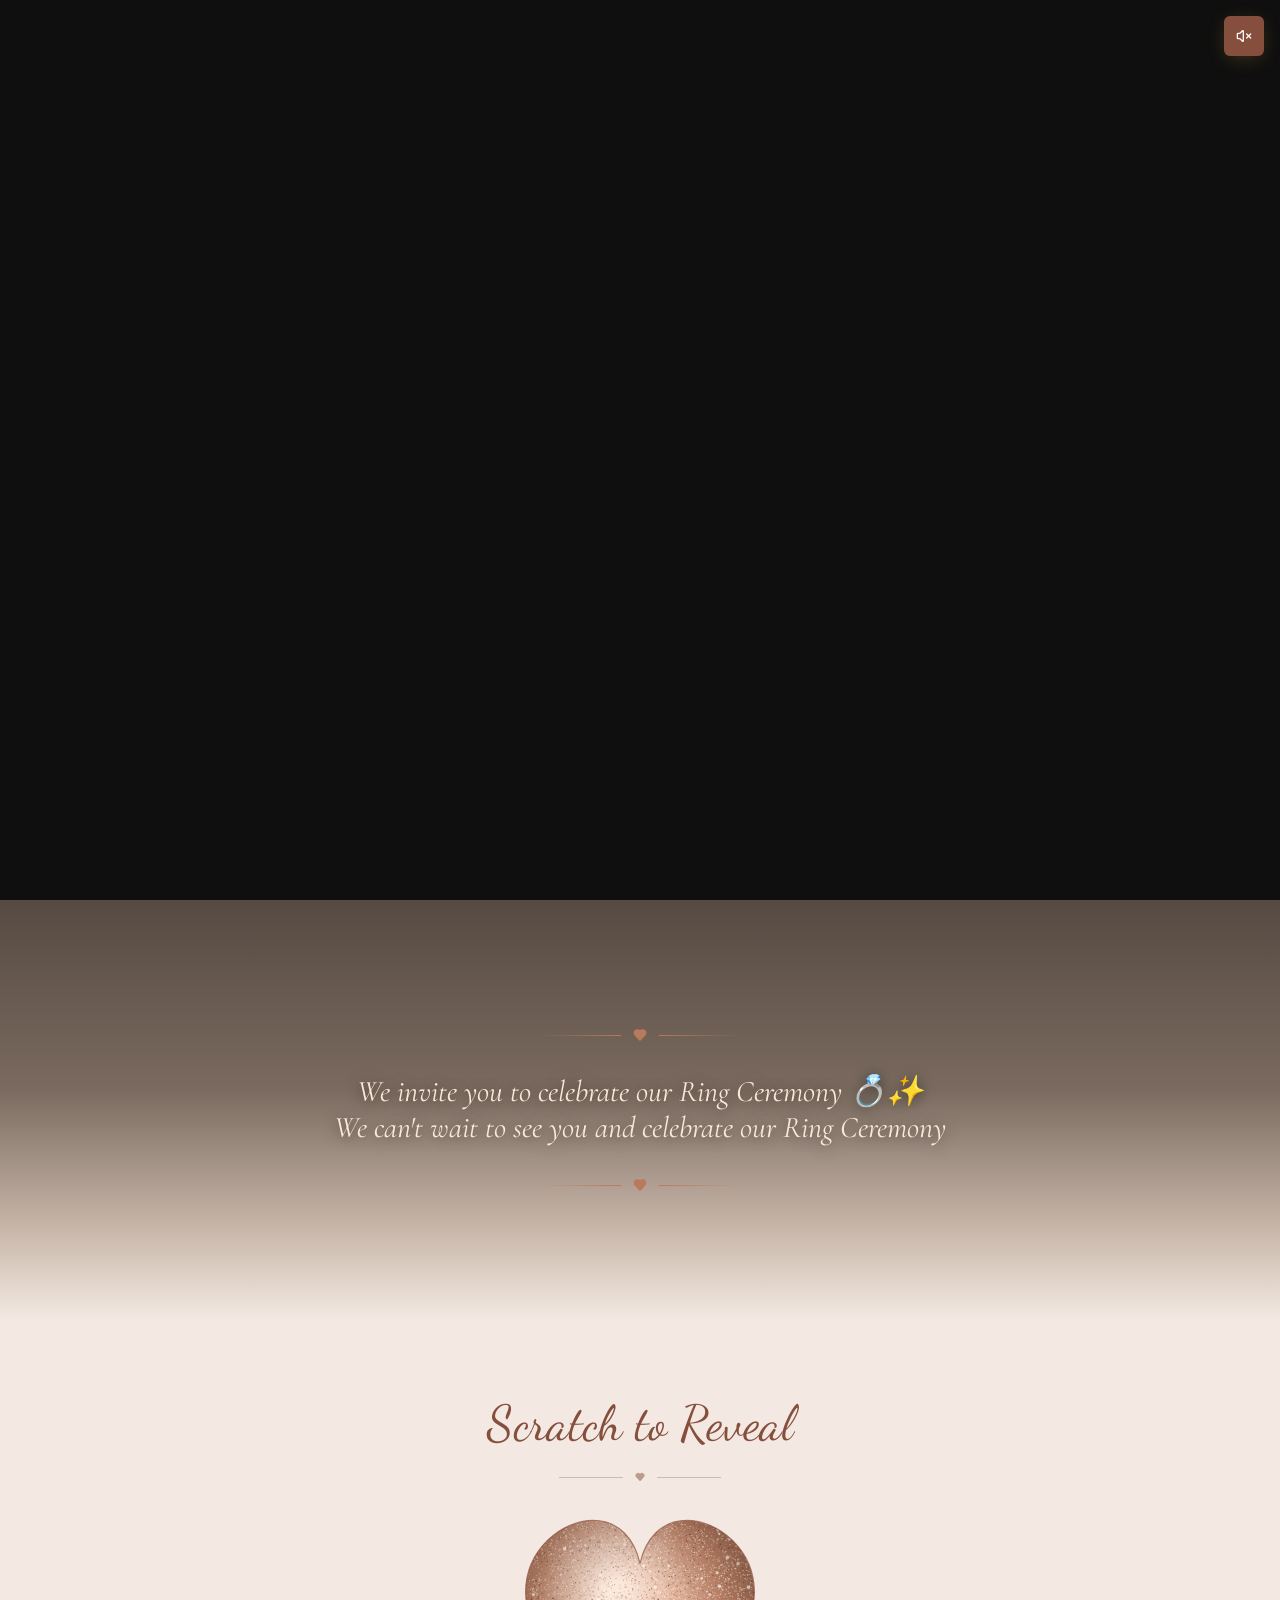
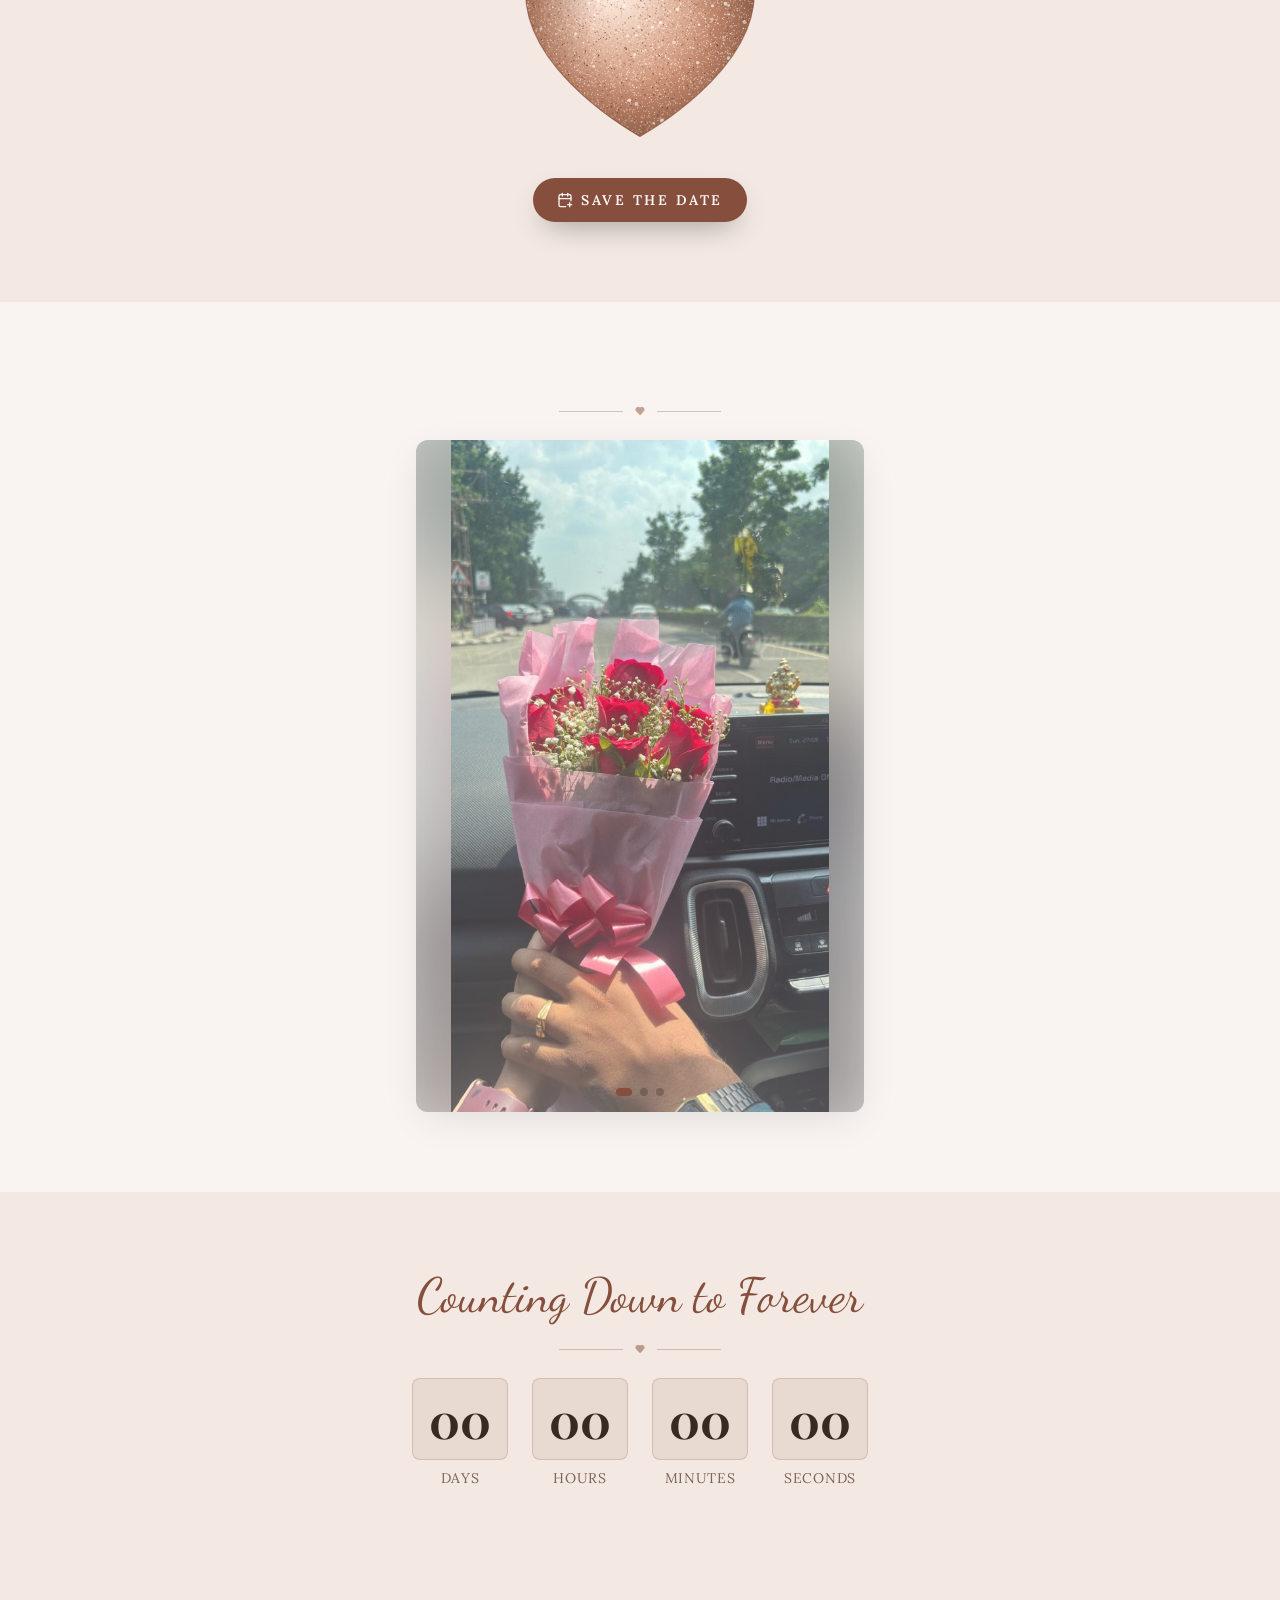
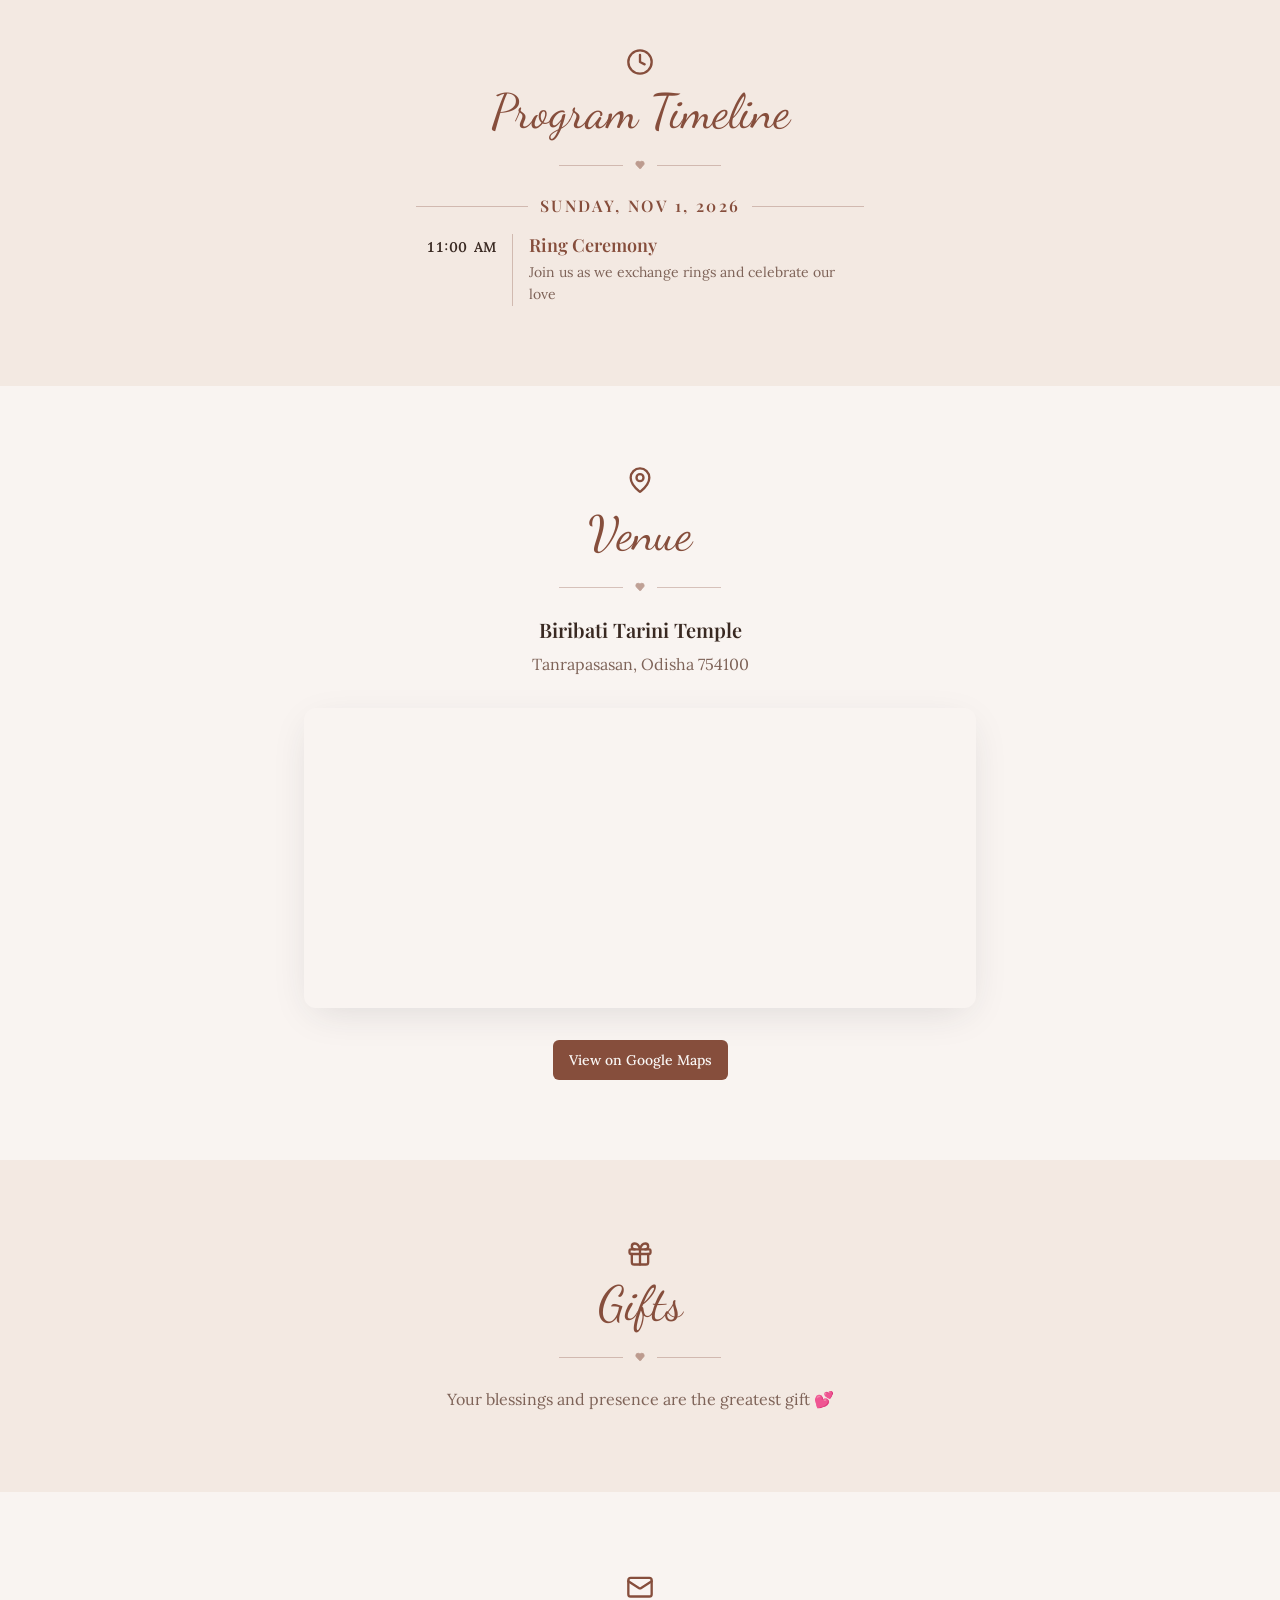
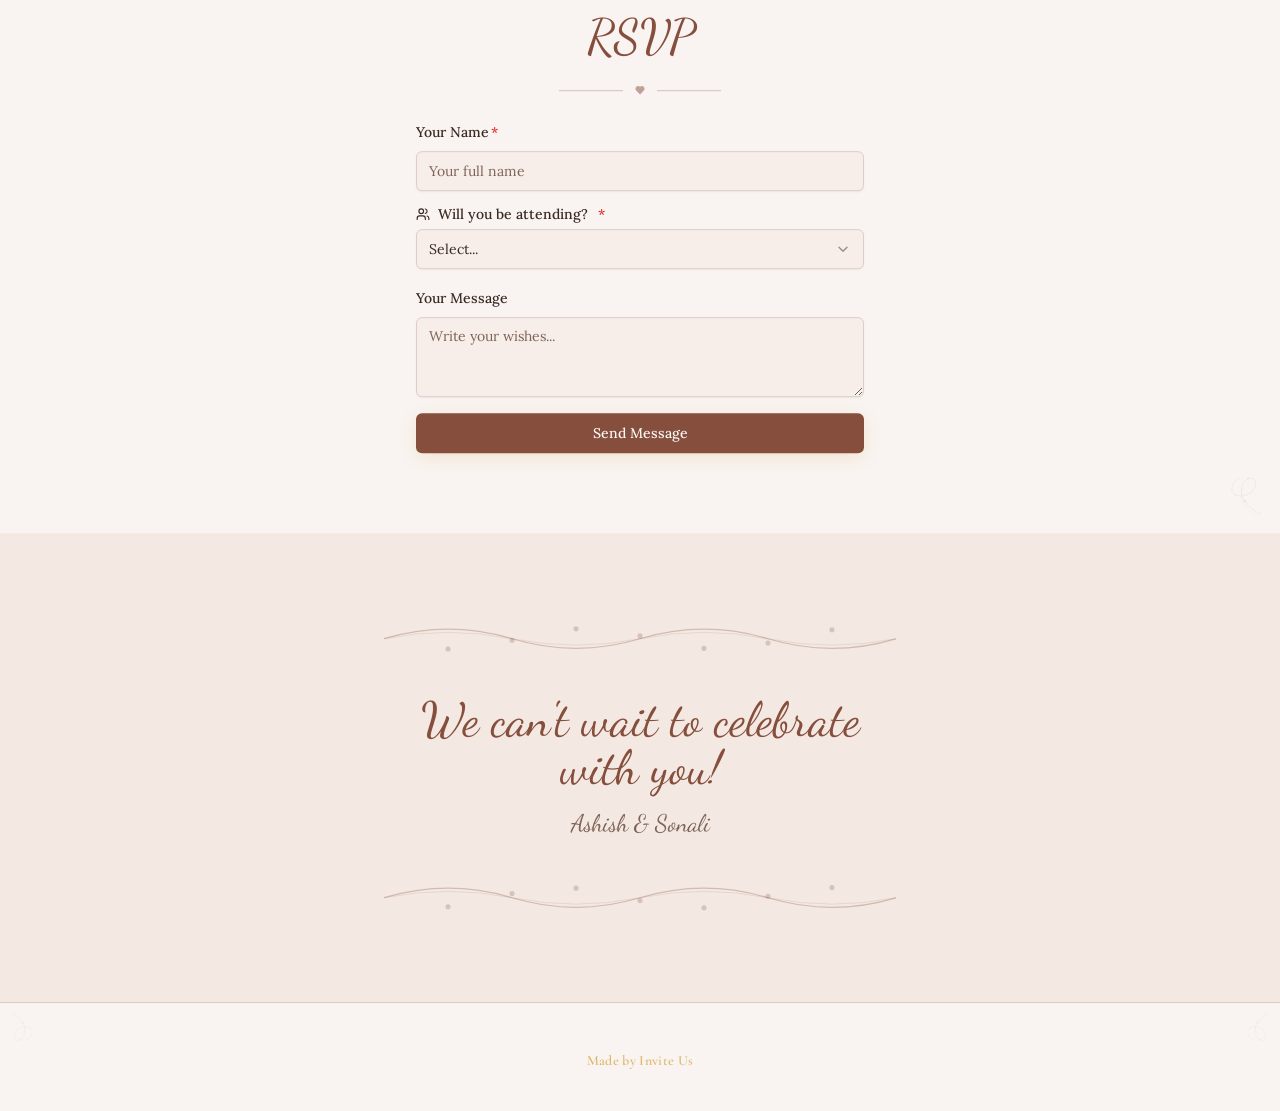
==== index.html @ 4c1b570f "Initial commit for client-1: Sonali & Ashish Engagement Invitation" ====
<!doctype html>
<html lang="en">
  <head>
    <meta charset="UTF-8" />
    <meta name="viewport" content="width=device-width, initial-scale=1.0" />
    <link rel="icon" href="/favicon.png?v=20261010" type="image/png" sizes="96x96" />
    <link rel="apple-touch-icon" href="/favicon.png?v=20261010" />
    <link rel="preconnect" href="https://fonts.googleapis.com" />
    <link rel="preconnect" href="https://fonts.gstatic.com" crossorigin />
    <link rel="stylesheet" href="https://fonts.googleapis.com/css2?family=Allura&family=Cinzel:wght@400;500;600;700;800;900&family=Cormorant+Garamond:ital,wght@0,300;0,400;0,500;0,600;0,700;1,300;1,400;1,500;1,600;1,700&family=Dancing+Script:wght@400;500;600;700&family=Great+Vibes&family=Italianno&family=Lora:ital,wght@0,400;0,500;0,600;0,700;1,400;1,500;1,600;1,700&family=Marcellus&family=Noto+Nastaliq+Urdu:wght@400;500;600;700&family=Passions+Conflict&family=Playfair+Display:ital,wght@0,400;0,500;0,600;0,700;0,800;0,900;1,400;1,500;1,600;1,700;1,800;1,900&display=swap" />
    
    
    <meta name="author" content="Invite Us" />
    <meta
      name="keywords"
      content="digital invitation webpage, online invitation maker, wedding invitation webpage, engagement invitation, birthday invitation, anniversary invitation, baby shower invitation, housewarming invitation, party invitation online"
    />
    

    
    
    
    
    
    

    
    
    
    
    <meta name="facebook-domain-verification" content="4mfc6mdjj4a26kv9rkv7dq5cczp287" />

    <!-- Google tag (gtag.js) -->
    <script async src="https://www.googletagmanager.com/gtag/js?id=G-DS40CEPL26"></script>
    <script>
      window.dataLayer = window.dataLayer || [];
      function gtag(){dataLayer.push(arguments);}
      gtag('js', new Date());

      gtag('config', 'G-DS40CEPL26');
    </script>

    <script type="application/ld+json">
      {
        "@context": "https://schema.org",
        "@type": "WebApplication",
        "name": "Invite Us",
        "url": "https://zareqia.com",
        "description": "Create stunning digital invitation webpages for weddings, engagements, birthdays, anniversaries, baby showers, housewarmings, parties and more — with premium animated templates, background music, Google Maps integration, and more.",
        "applicationCategory": "LifestyleApplication",
        "operatingSystem": "Web",
        "offers": {
          "@type": "Offer",
          "price": "1499",
          "priceCurrency": "INR"
        },
        "creator": {
          "@type": "Organization",
          "name": "Invite Us",
          "url": "https://zareqia.com"
        }
      }
    </script>

    <!-- Meta Pixel Code -->
    <script>
      !function(f,b,e,v,n,t,s)
      {if(f.fbq)return;n=f.fbq=function(){n.callMethod?
      n.callMethod.apply(n,arguments):n.queue.push(arguments)};
      if(!f._fbq)f._fbq=n;n.push=n;n.loaded=!0;n.version='2.0';
      n.queue=[];t=b.createElement(e);t.async=!0;
      t.src=v;s=b.getElementsByTagName(e)[0];
      s.parentNode.insertBefore(t,s)}(window, document,'script',
      'https://connect.facebook.net/en_US/fbevents.js');
      fbq('init', '2030285771233067');
      fbq('track', 'PageView');
    </script>
    <!-- End Meta Pixel Code -->

    <!-- Google Tag Manager -->
    <script>
      (function(w,d,s,l,i){w[l]=w[l]||[];w[l].push({'gtm.start':
          new Date().getTime(),event:'gtm.js'});var f=d.getElementsByTagName(s)[0],
          j=d.createElement(s),dl=l!='dataLayer'?'&l='+l:'';j.async=true;j.src=
          'https://www.googletagmanager.com/gtm.js?id='+i+dl;f.parentNode.insertBefore(j,f);
          })(window,document,'script','dataLayer','GTM-KZ29CCJ5');
    </script>
    <!-- End Google Tag Manager -->

    <style>
      html, body, #root {
        background-color: #0f0f0f !important;
        margin: 0;
        padding: 0;
        min-height: 100vh;
      }
      body {
        background-color: #0f0f0f !important;
      }
    
  /* Complete removal of invitation loader */
  .invitation-loader,
  [aria-label="Preparing your invitation"],
  [role="status"][data-invitation-page],
  [data-invitation-page] .invitation-loader {
    display: none !important;
    opacity: 0 !important;
    visibility: hidden !important;
    pointer-events: none !important;
  }


  /* Bottom-left language switcher button */
  button.fixed.bottom-4.left-4,
  [class*="bottom-4 left-4"],
  .fixed.bottom-4.left-4 {
    display: none !important;
    opacity: 0 !important;
    visibility: hidden !important;
    pointer-events: none !important;
  }

</style>
    <script type="module" crossorigin src="/assets/index-CUUdvKla.js"></script>
    <link rel="modulepreload" crossorigin href="/assets/react-vendor-D1dWYPHv.js">
    <link rel="modulepreload" crossorigin href="/assets/data-vendor-DbXWP7ql.js">
    <link rel="stylesheet" crossorigin href="/assets/index-DnLzk0PB.css">
  
    <title>Sonali &amp; Ashish - Engagement Invitation | Made by Invite Us</title>
    <meta name="description" content="You&#39;re invited to celebrate with us!" />
    <link rel="canonical" href="https://zareqia.com/invite/demo" />

    <meta property="og:type" content="website" />
    <meta property="og:site_name" content="Invite Us" />
    <meta property="og:locale" content="en_US" />
    <meta property="og:title" content="Wedding Invitation | Invite Us" />
    <meta property="og:description" content="You&#39;re invited to celebrate with us!" />
    <meta property="og:url" content="https://zareqia.com/invite/demo" />
    

    <meta name="twitter:card" content="summary" />
    <meta name="twitter:title" content="Wedding Invitation | Invite Us" />
    <meta name="twitter:description" content="You&#39;re invited to celebrate with us!" />
    <meta name="twitter:url" content="https://zareqia.com/invite/demo" />
  <script>
// Royal Imperial package: land straight on the template demo when opened at "/"
if (location.pathname === "/" || location.pathname === "/index.html") {
  location.replace("/invite/demo/?template=rose-gold-blush-royal&type=engagement");
}
</script>
<!-- UI overrides for the Royal Imperial demo preview (port 3001).
     Hides demo chrome: watermark overlay (dove + "Invite Us" text), the
     bottom-right buy CTA pill, and the feedback popup. -->
<style id="royal-imperial-overrides">
  /* Tiled dove watermark with faint "Invite Us" text */
  [data-demo-watermark],
  .demo-watermark-overlay {
    display: none !important;
  }

  /* Bottom-right "create yours" CTA pill (demo-only, links to /checkout) */
  [class^="fixed bottom-4 right-4 z-50"],
  [class*=" fixed bottom-4 right-4 z-50"] {
    display: none !important;
  }

  /* "How was your experience?" feedback popup */
  [aria-label="Share your feedback"] {
    display: none !important;
  }
</style>
</head>

  <body>
    <!-- Google Tag Manager (noscript) -->
    <noscript
      ><iframe
        src="https://www.googletagmanager.com/ns.html?id=GTM-KZ29CCJ5"
        height="0"
        width="0"
        style="display:none;visibility:hidden"
      ></iframe
    ></noscript>
    <!-- End Google Tag Manager (noscript) -->
    <noscript
      ><img
        height="1"
        width="1"
        style="display:none"
        src="https://www.facebook.com/tr?id=2030285771233067&ev=PageView&noscript=1"
    /></noscript>
    <div id="root"></div>

    <!-- Static SEO content for search engine crawlers -->
    <noscript>
      <div style="max-width:960px;margin:0 auto;padding:40px 20px;font-family:system-ui,sans-serif;color:#333;">
        <header>
          <h1>Create Invitation Webpage Online for All Events | Invite Us</h1>
          <p>
            Create a stunning digital invitation webpage in minutes for weddings, engagements, receptions, birthdays, opening ceremonies, anniversaries, housewarmings, parties, baby showers and custom events. Choose from 13 premium animated templates
            and share your personalized invitation link with guests via WhatsApp, email, or any messaging platform.
          </p>
        </header>

        <section>
          <h2>Why Choose a Digital Invitation?</h2>
          <p>
            Traditional paper invitations are expensive, time-consuming, and wasteful. With Invite Us, you can create a
            beautiful, interactive invitation webpage that your guests will love. Our digital invitations are
            eco-friendly, instantly shareable, and packed with premium features that paper simply cannot offer.
          </p>
          <p>
            Whether you're planning an intimate ceremony or a grand celebration, Invite Us provides everything you need to
            invite your guests in style. From elegant animations to real-time guest messaging, our platform transforms
            the way you share your special day.
          </p>
        </section>

        <section>
          <h2>Premium Features Included</h2>
          <ul>
            <li>
              <strong>Scratch to Reveal Date</strong> — Interactive scratch card reveals the event date with a
              delightful surprise animation
            </li>
            <li>
              <strong>Live Countdown Timer</strong> — Animated countdown to your special day that builds excitement
            </li>
            <li>
              <strong>Guest Messaging &amp; Inbox</strong> — Receive heartfelt messages, attendance confirmations, and
              guest counts directly
            </li>
            <li>
              <strong>Background Music</strong> — Romantic instrumental tracks with an elegant mute toggle for the
              perfect ambiance
            </li>
            <li>
              <strong>Venue with Google Maps</strong> — Embedded Google Maps integration for seamless directions to your
              venue
            </li>
            <li>
              <strong>Premium 3D Door Animations</strong> — Stunning 3D door reveal effects, curtain animations,
              sparkles, and more
            </li>
            <li><strong>Custom Image Upload</strong> — Upload your own slideshow photos and hero background images</li>
            <li>
              <strong>Full Customization</strong> — Toggle sections on or off, add dress codes, pre-events,
              transportation details, and more
            </li>
            <li>
              <strong>Multi-Language Translation</strong> — Offer your invitation in multiple languages for diverse
              guest lists
            </li>
            <li><strong>Photo Slideshow</strong> — Showcase your love story with a beautiful photo gallery</li>
          </ul>
        </section>

        <section>
          <h2>13 Premium Invitation Templates for Every Event</h2>
          <p>
            Choose from uniquely crafted, professionally designed invitation templates that suit any occasion. Each template
            features stunning animations, elegant typography, and a cohesive color palette that sets the perfect tone
            for your celebration.
          </p>
          <ul>
            <li>
              <strong>Emerald Noir</strong> — Deep green and gold with ornate corner accents and luxury door opening
            </li>
            <li>
              <strong>Crimson Royale</strong> — Dark charcoal base with gold and deep red accents, luxury card reveal
            </li>
            <li><strong>Royal Elegance</strong> — Classic gold and cream design with regal accents</li>
            <li><strong>Garden Romance</strong> — Soft florals and natural tones for outdoor celebrations</li>
            <li><strong>Modern Minimal</strong> — Clean lines and contemporary sophistication</li>
            <li><strong>Mughal Emerald</strong> — Rich emerald and gold inspired by Mughal architecture</li>
            <li><strong>Rose Gold Blush</strong> — Warm rose gold tones with delicate blush accents</li>
            <li><strong>Midnight Royal</strong> — Deep navy and gold for an evening celebration</li>
          </ul>
          <p><a href="/templates">Browse All Templates</a></p>
        </section>

        <section>
          <h2>How It Works — Create Your Invitation in 4 Simple Steps</h2>
          <ol>
            <li>
              <strong>Choose Your Template</strong> — Browse our collection of 6 premium, uniquely crafted designs and
              select the one that matches your event theme.
            </li>
            <li>
              <strong>Make Payment</strong> — Complete a secure one-time payment. No subscriptions, no hidden fees. One
              payment gives you full access.
            </li>
            <li>
              <strong>Fill a Simple Form</strong> — Enter your event details through an easy form — names, venue,
              date, time, and any optional sections you'd like to include.
            </li>
            <li>
              <strong>Share Your Link</strong> — Get a unique invitation link and share it with guests via WhatsApp,
              email, social media, or any messaging platform.
            </li>
          </ol>
        </section>

        <section>
          <h2>Digital vs Paper Invitations</h2>
          <p>
            Paper invitations typically cost thousands of rupees for printing, envelopes, and postage, plus take 2-4
            weeks for delivery. Digital invitations from Invite Us are instant, interactive, and a fraction of the cost.
            Features like background music, guest messaging, Google Maps integration, and live countdown timers are
            simply impossible with traditional paper cards.
          </p>
          <p>
            Digital invitations are also eco-friendly — no paper waste, no printing chemicals, and no transportation
            emissions. Make a sustainable choice for your special day.
          </p>
        </section>

        <section>
          <h2>Frequently Asked Questions</h2>
          <h3>How does the digital invitation work?</h3>
          <p>
            After purchase, you fill in your event details through a simple form. We generate a unique link for your
            personalized invitation webpage that you can share with guests via WhatsApp, email, or any messaging
            platform.
          </p>
          <h3>Can I edit my invitation after creating it?</h3>
          <p>
            Yes! You can edit your invitation details anytime for unlimited times until the event date & time from
            your dashboard. Changes are reflected instantly on the live invitation page.
          </p>
          <h3>How many invitations can I create?</h3>
          <p>
            Our base/main plan allows you to create 1 invitation webpages. Each invitation gets its own unique shareable
            link.
          </p>
          <h3>Is there a limit on how many guests can view my invitation?</h3>
          <p>No! Your invitation link can be viewed by unlimited guests with no additional charges.</p>
          <h3>What payment methods are accepted?</h3>
          <p>We accept UPI, credit cards, debit cards, net banking, and wallets through our secure payment gateway.</p>
        </section>

        <section>
          <h2>What Our Couples Say</h2>
          <p>
            "Absolutely stunning! Our guests loved the digital invitation. The door reveal was magical." — Priya &amp;
            Arjun
          </p>
          <p>"So easy to set up and the design quality is unmatched. Worth every penny!" — Sarah &amp; Michael</p>
          <p>"The scratch card feature was a hit among our friends. Beautiful experience." — Ananya &amp; Vikram</p>
        </section>

        <footer>
          <nav>
            <p>
              <a href="/templates">Templates</a> | <a href="/signup">Create Your Invitation</a> |
              <a href="/about">About Us</a> | <a href="/contact">Contact</a> | <a href="/terms">Terms</a> |
              <a href="/privacy-policy">Privacy Policy</a> |
              <a href="/refund-policy">Refund Policy</a>
            </p>
          </nav>
          <p>&copy; 2026 Invite Us. All rights reserved. Create your dream invitation webpage online for any event.</p>
        </footer>
      </div>
    </noscript>
  </body>
</html>
---- assets/index-DnLzk0PB.css ----
*,:before,:after{--tw-border-spacing-x: 0;--tw-border-spacing-y: 0;--tw-translate-x: 0;--tw-translate-y: 0;--tw-rotate: 0;--tw-skew-x: 0;--tw-skew-y: 0;--tw-scale-x: 1;--tw-scale-y: 1;--tw-pan-x: ;--tw-pan-y: ;--tw-pinch-zoom: ;--tw-scroll-snap-strictness: proximity;--tw-gradient-from-position: ;--tw-gradient-via-position: ;--tw-gradient-to-position: ;--tw-ordinal: ;--tw-slashed-zero: ;--tw-numeric-figure: ;--tw-numeric-spacing: ;--tw-numeric-fraction: ;--tw-ring-inset: ;--tw-ring-offset-width: 0px;--tw-ring-offset-color: #fff;--tw-ring-color: rgb(59 130 246 / .5);--tw-ring-offset-shadow: 0 0 #0000;--tw-ring-shadow: 0 0 #0000;--tw-shadow: 0 0 #0000;--tw-shadow-colored: 0 0 #0000;--tw-blur: ;--tw-brightness: ;--tw-contrast: ;--tw-grayscale: ;--tw-hue-rotate: ;--tw-invert: ;--tw-saturate: ;--tw-sepia: ;--tw-drop-shadow: ;--tw-backdrop-blur: ;--tw-backdrop-brightness: ;--tw-backdrop-contrast: ;--tw-backdrop-grayscale: ;--tw-backdrop-hue-rotate: ;--tw-backdrop-invert: ;--tw-backdrop-opacity: ;--tw-backdrop-saturate: ;--tw-backdrop-sepia: ;--tw-contain-size: ;--tw-contain-layout: ;--tw-contain-paint: ;--tw-contain-style: }::backdrop{--tw-border-spacing-x: 0;--tw-border-spacing-y: 0;--tw-translate-x: 0;--tw-translate-y: 0;--tw-rotate: 0;--tw-skew-x: 0;--tw-skew-y: 0;--tw-scale-x: 1;--tw-scale-y: 1;--tw-pan-x: ;--tw-pan-y: ;--tw-pinch-zoom: ;--tw-scroll-snap-strictness: proximity;--tw-gradient-from-position: ;--tw-gradient-via-position: ;--tw-gradient-to-position: ;--tw-ordinal: ;--tw-slashed-zero: ;--tw-numeric-figure: ;--tw-numeric-spacing: ;--tw-numeric-fraction: ;--tw-ring-inset: ;--tw-ring-offset-width: 0px;--tw-ring-offset-color: #fff;--tw-ring-color: rgb(59 130 246 / .5);--tw-ring-offset-shadow: 0 0 #0000;--tw-ring-shadow: 0 0 #0000;--tw-shadow: 0 0 #0000;--tw-shadow-colored: 0 0 #0000;--tw-blur: ;--tw-brightness: ;--tw-contrast: ;--tw-grayscale: ;--tw-hue-rotate: ;--tw-invert: ;--tw-saturate: ;--tw-sepia: ;--tw-drop-shadow: ;--tw-backdrop-blur: ;--tw-backdrop-brightness: ;--tw-backdrop-contrast: ;--tw-backdrop-grayscale: ;--tw-backdrop-hue-rotate: ;--tw-backdrop-invert: ;--tw-backdrop-opacity: ;--tw-backdrop-saturate: ;--tw-backdrop-sepia: ;--tw-contain-size: ;--tw-contain-layout: ;--tw-contain-paint: ;--tw-contain-style: }*,:before,:after{box-sizing:border-box;border-width:0;border-style:solid;border-color:#e5e7eb}:before,:after{--tw-content: ""}html,:host{line-height:1.5;-webkit-text-size-adjust:100%;-moz-tab-size:4;-o-tab-size:4;tab-size:4;font-family:ui-sans-serif,system-ui,sans-serif,"Apple Color Emoji","Segoe UI Emoji",Segoe UI Symbol,"Noto Color Emoji";font-feature-settings:normal;font-variation-settings:normal;-webkit-tap-highlight-color:transparent}body{margin:0;line-height:inherit}hr{height:0;color:inherit;border-top-width:1px}abbr:where([title]){-webkit-text-decoration:underline dotted;text-decoration:underline dotted}h1,h2,h3,h4,h5,h6{font-size:inherit;font-weight:inherit}a{color:inherit;text-decoration:inherit}b,strong{font-weight:bolder}code,kbd,samp,pre{font-family:ui-monospace,SFMono-Regular,Menlo,Monaco,Consolas,Liberation Mono,Courier New,monospace;font-feature-settings:normal;font-variation-settings:normal;font-size:1em}small{font-size:80%}sub,sup{font-size:75%;line-height:0;position:relative;vertical-align:baseline}sub{bottom:-.25em}sup{top:-.5em}table{text-indent:0;border-color:inherit;border-collapse:collapse}button,input,optgroup,select,textarea{font-family:inherit;font-feature-settings:inherit;font-variation-settings:inherit;font-size:100%;font-weight:inherit;line-height:inherit;letter-spacing:inherit;color:inherit;margin:0;padding:0}button,select{text-transform:none}button,input:where([type=button]),input:where([type=reset]),input:where([type=submit]){-webkit-appearance:button;background-color:transparent;background-image:none}:-moz-focusring{outline:auto}:-moz-ui-invalid{box-shadow:none}progress{vertical-align:baseline}::-webkit-inner-spin-button,::-webkit-outer-spin-button{height:auto}[type=search]{-webkit-appearance:textfield;outline-offset:-2px}::-webkit-search-decoration{-webkit-appearance:none}::-webkit-file-upload-button{-webkit-appearance:button;font:inherit}summary{display:list-item}blockquote,dl,dd,h1,h2,h3,h4,h5,h6,hr,figure,p,pre{margin:0}fieldset{margin:0;padding:0}legend{padding:0}ol,ul,menu{list-style:none;margin:0;padding:0}dialog{padding:0}textarea{resize:vertical}input::-moz-placeholder,textarea::-moz-placeholder{opacity:1;color:#9ca3af}input::placeholder,textarea::placeholder{opacity:1;color:#9ca3af}button,[role=button]{cursor:pointer}:disabled{cursor:default}img,svg,video,canvas,audio,iframe,embed,object{display:block;vertical-align:middle}img,video{max-width:100%;height:auto}[hidden]:where(:not([hidden=until-found])){display:none}:root{--background: 40 33% 96%;--foreground: 220 15% 20%;--card: 40 30% 97%;--card-foreground: 220 15% 20%;--popover: 40 30% 97%;--popover-foreground: 220 15% 20%;--primary: 40 50% 48%;--primary-foreground: 40 33% 96%;--secondary: 35 25% 90%;--secondary-foreground: 220 15% 20%;--muted: 35 20% 92%;--muted-foreground: 220 10% 46%;--accent: 40 50% 48%;--accent-foreground: 40 33% 96%;--destructive: 0 72% 51%;--destructive-foreground: 40 33% 96%;--border: 35 25% 85%;--input: 35 25% 85%;--ring: 40 50% 48%;--radius: .5rem;--gold: 40 65% 55%;--gold-light: 40 60% 75%;--gold-dark: 40 55% 38%;--ivory: 40 33% 96%;--cream: 38 40% 92%;--charcoal: 220 15% 20%;--charcoal-light: 220 10% 40%;--velvet: 0 60% 30%;--velvet-dark: 0 65% 18%;--invitation-loader-bg: 0 0% 6%;--invitation-loader-mid: 0 0% 10%;--invitation-loader-edge: 169 52% 12%;--font-display: "Playfair Display", serif;--font-calligraphic: "Cormorant Garamond", serif;--font-body: "Lora", serif;--font-urdu: "Noto Nastaliq Urdu", serif;--font-calligraphy: "Passions Conflict", cursive;--shadow-gold: 0 4px 20px -4px hsla(40, 65%, 55%, .3);--shadow-elegant: 0 10px 40px -10px hsla(220, 15%, 20%, .15);--shadow-navigation: 0 6px 24px -8px hsl(var(--foreground) / .24);--shadow-template: 0 8px 22px -6px hsl(var(--foreground) / .25), 0 2px 6px hsl(var(--foreground) / .08);--gradient-gold: linear-gradient(135deg, hsl(40, 65%, 55%), hsl(40, 60%, 75%));--gradient-velvet: linear-gradient(180deg, hsl(0, 65%, 18%), hsl(0, 60%, 30%));--skeleton-reflection: linear-gradient(115deg, transparent 25%, hsl(var(--background) / .15) 40%, hsl(var(--foreground) / .09) 50%, hsl(var(--background) / .15) 60%, transparent 75%);--sidebar-background: 40 30% 97%;--sidebar-foreground: 220 15% 20%;--sidebar-primary: 40 50% 48%;--sidebar-primary-foreground: 40 33% 96%;--sidebar-accent: 35 25% 90%;--sidebar-accent-foreground: 220 15% 20%;--sidebar-border: 35 25% 85%;--sidebar-ring: 40 50% 48%}.dark{--background: 220 20% 8%;--foreground: 40 20% 90%;--card: 220 18% 12%;--card-foreground: 40 20% 90%;--popover: 220 18% 12%;--popover-foreground: 40 20% 90%;--primary: 40 55% 52%;--primary-foreground: 220 20% 8%;--secondary: 220 15% 18%;--secondary-foreground: 40 20% 90%;--muted: 220 15% 18%;--muted-foreground: 40 15% 60%;--accent: 40 55% 52%;--accent-foreground: 220 20% 8%;--destructive: 0 62% 30%;--destructive-foreground: 40 20% 90%;--border: 220 15% 22%;--input: 220 15% 22%;--ring: 40 55% 52%;--sidebar-background: 220 18% 10%;--sidebar-foreground: 40 20% 90%;--sidebar-primary: 40 55% 52%;--sidebar-primary-foreground: 220 20% 8%;--sidebar-accent: 220 15% 18%;--sidebar-accent-foreground: 40 20% 90%;--sidebar-border: 220 15% 22%;--sidebar-ring: 40 55% 52%}*{border-color:hsl(var(--border))}body{background-color:hsl(var(--background));color:hsl(var(--foreground));font-family:var(--font-body)}h1,h2,h3,h4,h5,h6{font-family:var(--font-display)}.container{width:100%;margin-right:auto;margin-left:auto;padding-right:2rem;padding-left:2rem}@media (min-width: 1400px){.container{max-width:1400px}}.font-calligraphic{font-family:var(--font-calligraphic)}.font-display{font-family:var(--font-display)}.font-body{font-family:var(--font-body)}.font-calligraphy{font-family:var(--font-calligraphy)}.font-cinzel{font-family:Cinzel,serif}.font-dancing{font-family:Dancing Script,cursive}.gold-text{color:hsl(var(--gold))}.gold-gradient-text{background:var(--gradient-gold);-webkit-background-clip:text;-webkit-text-fill-color:transparent;background-clip:text}.gold-border{border-color:hsl(var(--gold))}.gold-bg{background-color:hsl(var(--gold))}.cream-bg{background-color:hsl(var(--cream))}.shadow-gold{box-shadow:var(--shadow-gold)}.shadow-elegant{box-shadow:var(--shadow-elegant)}.shadow-navigation{box-shadow:var(--shadow-navigation)}.shadow-template{box-shadow:var(--shadow-template)}.invitation-card{background-color:hsl(var(--card));border:1px solid hsl(var(--gold-light));border-radius:var(--radius);box-shadow:var(--shadow-elegant)}.sr-only{position:absolute;width:1px;height:1px;padding:0;margin:-1px;overflow:hidden;clip:rect(0,0,0,0);white-space:nowrap;border-width:0}.pointer-events-none{pointer-events:none}.pointer-events-auto{pointer-events:auto}.visible{visibility:visible}.invisible{visibility:hidden}.static{position:static}.fixed{position:fixed}.absolute{position:absolute}.relative{position:relative}.-inset-\[1px\]{top:-1px;right:-1px;bottom:-1px;left:-1px}.-inset-\[2px\]{top:-2px;right:-2px;bottom:-2px;left:-2px}.inset-0{top:0;right:0;bottom:0;left:0}.inset-1{top:.25rem;right:.25rem;bottom:.25rem;left:.25rem}.inset-2{top:.5rem;right:.5rem;bottom:.5rem;left:.5rem}.inset-3{top:.75rem;right:.75rem;bottom:.75rem;left:.75rem}.inset-x-0{left:0;right:0}.inset-y-0{top:0;bottom:0}.-bottom-12{bottom:-3rem}.-bottom-20{bottom:-5rem}.-bottom-24{bottom:-6rem}.-left-12{left:-3rem}.-left-16{left:-4rem}.-left-20{left:-5rem}.-right-1{right:-.25rem}.-right-10{right:-2.5rem}.-right-12{right:-3rem}.-right-16{right:-4rem}.-right-20{right:-5rem}.-top-1{top:-.25rem}.-top-10{top:-2.5rem}.-top-12{top:-3rem}.-top-16{top:-4rem}.-top-20{top:-5rem}.-top-3{top:-.75rem}.bottom-0{bottom:0}.bottom-1{bottom:.25rem}.bottom-10{bottom:2.5rem}.bottom-12{bottom:3rem}.bottom-16{bottom:4rem}.bottom-2{bottom:.5rem}.bottom-20{bottom:5rem}.bottom-4{bottom:1rem}.bottom-6{bottom:1.5rem}.bottom-8{bottom:2rem}.left-0{left:0}.left-1{left:.25rem}.left-1\/2{left:50%}.left-10{left:2.5rem}.left-2{left:.5rem}.left-3{left:.75rem}.left-4{left:1rem}.left-6{left:1.5rem}.left-8{left:2rem}.left-\[50\%\]{left:50%}.right-0{right:0}.right-1{right:.25rem}.right-10{right:2.5rem}.right-2{right:.5rem}.right-3{right:.75rem}.right-4{right:1rem}.right-6{right:1.5rem}.right-8{right:2rem}.top-0{top:0}.top-1{top:.25rem}.top-1\.5{top:.375rem}.top-1\/2{top:50%}.top-10{top:2.5rem}.top-12{top:3rem}.top-16{top:4rem}.top-2{top:.5rem}.top-3{top:.75rem}.top-3\.5{top:.875rem}.top-4{top:1rem}.top-6{top:1.5rem}.top-8{top:2rem}.top-\[1px\]{top:1px}.top-\[50\%\]{top:50%}.top-\[60\%\]{top:60%}.top-full{top:100%}.-z-0,.z-0{z-index:0}.z-10{z-index:10}.z-20{z-index:20}.z-30{z-index:30}.z-40{z-index:40}.z-50{z-index:50}.z-\[10000\]{z-index:10000}.z-\[100\]{z-index:100}.z-\[1\]{z-index:1}.z-\[45\]{z-index:45}.z-\[5\]{z-index:5}.z-\[60\]{z-index:60}.z-\[80\]{z-index:80}.z-\[9999\]{z-index:9999}.order-first{order:-9999}.order-last{order:9999}.\!m-0{margin:0!important}.-mx-1{margin-left:-.25rem;margin-right:-.25rem}.-mx-4{margin-left:-1rem;margin-right:-1rem}.-mx-6{margin-left:-1.5rem;margin-right:-1.5rem}.mx-0{margin-left:0;margin-right:0}.mx-2{margin-left:.5rem;margin-right:.5rem}.mx-3\.5{margin-left:.875rem;margin-right:.875rem}.mx-auto{margin-left:auto;margin-right:auto}.my-0\.5{margin-top:.125rem;margin-bottom:.125rem}.my-1{margin-top:.25rem;margin-bottom:.25rem}.my-2{margin-top:.5rem;margin-bottom:.5rem}.my-3{margin-top:.75rem;margin-bottom:.75rem}.my-4{margin-top:1rem;margin-bottom:1rem}.my-5{margin-top:1.25rem;margin-bottom:1.25rem}.my-6{margin-top:1.5rem;margin-bottom:1.5rem}.-ml-4{margin-left:-1rem}.-mt-0\.5{margin-top:-.125rem}.-mt-2{margin-top:-.5rem}.-mt-4{margin-top:-1rem}.mb-0\.5{margin-bottom:.125rem}.mb-1{margin-bottom:.25rem}.mb-10{margin-bottom:2.5rem}.mb-14{margin-bottom:3.5rem}.mb-16{margin-bottom:4rem}.mb-2{margin-bottom:.5rem}.mb-3{margin-bottom:.75rem}.mb-4{margin-bottom:1rem}.mb-5{margin-bottom:1.25rem}.mb-6{margin-bottom:1.5rem}.mb-8{margin-bottom:2rem}.ml-0\.5{margin-left:.125rem}.ml-1{margin-left:.25rem}.ml-1\.5{margin-left:.375rem}.ml-2{margin-left:.5rem}.ml-3{margin-left:.75rem}.ml-4{margin-left:1rem}.ml-5{margin-left:1.25rem}.ml-auto{margin-left:auto}.mr-1{margin-right:.25rem}.mr-1\.5{margin-right:.375rem}.mr-2{margin-right:.5rem}.mt-0\.5{margin-top:.125rem}.mt-1{margin-top:.25rem}.mt-1\.5{margin-top:.375rem}.mt-10{margin-top:2.5rem}.mt-12{margin-top:3rem}.mt-14{margin-top:3.5rem}.mt-2{margin-top:.5rem}.mt-24{margin-top:6rem}.mt-3{margin-top:.75rem}.mt-4{margin-top:1rem}.mt-6{margin-top:1.5rem}.mt-7{margin-top:1.75rem}.mt-8{margin-top:2rem}.mt-auto{margin-top:auto}.line-clamp-2{overflow:hidden;display:-webkit-box;-webkit-box-orient:vertical;-webkit-line-clamp:2}.\!block{display:block!important}.block{display:block}.inline-block{display:inline-block}.inline{display:inline}.flex{display:flex}.inline-flex{display:inline-flex}.table{display:table}.grid{display:grid}.contents{display:contents}.hidden{display:none}.aspect-\[13\/12\]{aspect-ratio:13/12}.aspect-square{aspect-ratio:1 / 1}.aspect-video{aspect-ratio:16 / 9}.size-3\.5{width:.875rem;height:.875rem}.size-4{width:1rem;height:1rem}.size-6{width:1.5rem;height:1.5rem}.size-8{width:2rem;height:2rem}.size-full{width:100%;height:100%}.h-0\.5{height:.125rem}.h-1{height:.25rem}.h-1\.5{height:.375rem}.h-10{height:2.5rem}.h-11{height:2.75rem}.h-12{height:3rem}.h-14{height:3.5rem}.h-16{height:4rem}.h-2{height:.5rem}.h-2\.5{height:.625rem}.h-20{height:5rem}.h-24{height:6rem}.h-28{height:7rem}.h-3{height:.75rem}.h-3\.5{height:.875rem}.h-36{height:9rem}.h-4{height:1rem}.h-40{height:10rem}.h-48{height:12rem}.h-5{height:1.25rem}.h-56{height:14rem}.h-6{height:1.5rem}.h-64{height:16rem}.h-7{height:1.75rem}.h-72{height:18rem}.h-8{height:2rem}.h-9{height:2.25rem}.h-\[1px\]{height:1px}.h-\[420px\]{height:420px}.h-\[800px\]{height:800px}.h-\[var\(--radix-navigation-menu-viewport-height\)\]{height:var(--radix-navigation-menu-viewport-height)}.h-\[var\(--radix-select-trigger-height\)\]{height:var(--radix-select-trigger-height)}.h-auto{height:auto}.h-full{height:100%}.h-px{height:1px}.h-svh{height:100svh}.max-h-48{max-height:12rem}.max-h-96{max-height:24rem}.max-h-\[300px\]{max-height:300px}.max-h-\[calc\(100dvh-1\.5rem\)\]{max-height:calc(100dvh - 1.5rem)}.max-h-\[calc\(100dvh-3rem\)\]{max-height:calc(100dvh - 3rem)}.max-h-screen{max-height:100vh}.min-h-0{min-height:0px}.min-h-16{min-height:4rem}.min-h-\[100svh\]{min-height:100svh}.min-h-\[36px\]{min-height:36px}.min-h-\[56px\]{min-height:56px}.min-h-\[620px\]{min-height:620px}.min-h-\[68px\]{min-height:68px}.min-h-\[72px\]{min-height:72px}.min-h-\[80px\]{min-height:80px}.min-h-full{min-height:100%}.min-h-screen{min-height:100vh}.min-h-svh{min-height:100svh}.w-0{width:0px}.w-1{width:.25rem}.w-1\.5{width:.375rem}.w-1\/2{width:50%}.w-1\/3{width:33.333333%}.w-10{width:2.5rem}.w-11{width:2.75rem}.w-12{width:3rem}.w-14{width:3.5rem}.w-16{width:4rem}.w-2{width:.5rem}.w-2\.5{width:.625rem}.w-2\/3{width:66.666667%}.w-20{width:5rem}.w-24{width:6rem}.w-28{width:7rem}.w-3{width:.75rem}.w-3\.5{width:.875rem}.w-3\/4{width:75%}.w-32{width:8rem}.w-4{width:1rem}.w-4\/5{width:80%}.w-40{width:10rem}.w-48{width:12rem}.w-5{width:1.25rem}.w-56{width:14rem}.w-6{width:1.5rem}.w-64{width:16rem}.w-7{width:1.75rem}.w-72{width:18rem}.w-8{width:2rem}.w-9{width:2.25rem}.w-\[--sidebar-width\]{width:var(--sidebar-width)}.w-\[100px\]{width:100px}.w-\[130px\]{width:130px}.w-\[1px\]{width:1px}.w-\[200\%\]{width:200%}.w-\[260px\]{width:260px}.w-\[2px\]{width:2px}.w-\[3px\]{width:3px}.w-\[800px\]{width:800px}.w-\[90\%\]{width:90%}.w-\[94\%\]{width:94%}.w-\[99\%\]{width:99%}.w-\[calc\(100\%-2\.5rem\)\]{width:calc(100% - 2.5rem)}.w-\[calc\(100\%-5rem\)\]{width:calc(100% - 5rem)}.w-\[min\(18rem\,78\%\)\]{width:min(18rem,78%)}.w-\[min\(20rem\,100\%\)\]{width:min(20rem,100%)}.w-auto{width:auto}.w-fit{width:-moz-fit-content;width:fit-content}.w-full{width:100%}.w-max{width:-moz-max-content;width:max-content}.w-px{width:1px}.min-w-0{min-width:0px}.min-w-5{min-width:1.25rem}.min-w-\[12rem\]{min-width:12rem}.min-w-\[130px\]{min-width:130px}.min-w-\[80px\]{min-width:80px}.min-w-\[8rem\]{min-width:8rem}.min-w-\[var\(--radix-select-trigger-width\)\]{min-width:var(--radix-select-trigger-width)}.max-w-2xl{max-width:42rem}.max-w-3xl{max-width:48rem}.max-w-48{max-width:12rem}.max-w-4xl{max-width:56rem}.max-w-5xl{max-width:64rem}.max-w-6xl{max-width:72rem}.max-w-7xl{max-width:80rem}.max-w-\[--skeleton-width\]{max-width:var(--skeleton-width)}.max-w-\[220px\]{max-width:220px}.max-w-\[240px\]{max-width:240px}.max-w-\[260px\]{max-width:260px}.max-w-\[95\%\]{max-width:95%}.max-w-\[calc\(100vw-2rem\)\]{max-width:calc(100vw - 2rem)}.max-w-full{max-width:100%}.max-w-lg{max-width:32rem}.max-w-max{max-width:-moz-max-content;max-width:max-content}.max-w-md{max-width:28rem}.max-w-none{max-width:none}.max-w-sm{max-width:24rem}.max-w-xl{max-width:36rem}.max-w-xs{max-width:20rem}.flex-1{flex:1 1 0%}.flex-shrink-0,.shrink-0{flex-shrink:0}.grow{flex-grow:1}.grow-0{flex-grow:0}.basis-full{flex-basis:100%}.caption-bottom{caption-side:bottom}.border-collapse{border-collapse:collapse}.-translate-x-1\/2{--tw-translate-x: -50%;transform:translate(var(--tw-translate-x),var(--tw-translate-y)) rotate(var(--tw-rotate)) skew(var(--tw-skew-x)) skewY(var(--tw-skew-y)) scaleX(var(--tw-scale-x)) scaleY(var(--tw-scale-y))}.-translate-x-px{--tw-translate-x: -1px;transform:translate(var(--tw-translate-x),var(--tw-translate-y)) rotate(var(--tw-rotate)) skew(var(--tw-skew-x)) skewY(var(--tw-skew-y)) scaleX(var(--tw-scale-x)) scaleY(var(--tw-scale-y))}.-translate-y-1\/2{--tw-translate-y: -50%;transform:translate(var(--tw-translate-x),var(--tw-translate-y)) rotate(var(--tw-rotate)) skew(var(--tw-skew-x)) skewY(var(--tw-skew-y)) scaleX(var(--tw-scale-x)) scaleY(var(--tw-scale-y))}.translate-x-\[-50\%\]{--tw-translate-x: -50%;transform:translate(var(--tw-translate-x),var(--tw-translate-y)) rotate(var(--tw-rotate)) skew(var(--tw-skew-x)) skewY(var(--tw-skew-y)) scaleX(var(--tw-scale-x)) scaleY(var(--tw-scale-y))}.translate-x-px{--tw-translate-x: 1px;transform:translate(var(--tw-translate-x),var(--tw-translate-y)) rotate(var(--tw-rotate)) skew(var(--tw-skew-x)) skewY(var(--tw-skew-y)) scaleX(var(--tw-scale-x)) scaleY(var(--tw-scale-y))}.translate-y-\[-50\%\]{--tw-translate-y: -50%;transform:translate(var(--tw-translate-x),var(--tw-translate-y)) rotate(var(--tw-rotate)) skew(var(--tw-skew-x)) skewY(var(--tw-skew-y)) scaleX(var(--tw-scale-x)) scaleY(var(--tw-scale-y))}.rotate-180{--tw-rotate: 180deg;transform:translate(var(--tw-translate-x),var(--tw-translate-y)) rotate(var(--tw-rotate)) skew(var(--tw-skew-x)) skewY(var(--tw-skew-y)) scaleX(var(--tw-scale-x)) scaleY(var(--tw-scale-y))}.rotate-45{--tw-rotate: 45deg;transform:translate(var(--tw-translate-x),var(--tw-translate-y)) rotate(var(--tw-rotate)) skew(var(--tw-skew-x)) skewY(var(--tw-skew-y)) scaleX(var(--tw-scale-x)) scaleY(var(--tw-scale-y))}.rotate-90{--tw-rotate: 90deg;transform:translate(var(--tw-translate-x),var(--tw-translate-y)) rotate(var(--tw-rotate)) skew(var(--tw-skew-x)) skewY(var(--tw-skew-y)) scaleX(var(--tw-scale-x)) scaleY(var(--tw-scale-y))}.rotate-\[-12deg\]{--tw-rotate: -12deg;transform:translate(var(--tw-translate-x),var(--tw-translate-y)) rotate(var(--tw-rotate)) skew(var(--tw-skew-x)) skewY(var(--tw-skew-y)) scaleX(var(--tw-scale-x)) scaleY(var(--tw-scale-y))}.scale-110{--tw-scale-x: 1.1;--tw-scale-y: 1.1;transform:translate(var(--tw-translate-x),var(--tw-translate-y)) rotate(var(--tw-rotate)) skew(var(--tw-skew-x)) skewY(var(--tw-skew-y)) scaleX(var(--tw-scale-x)) scaleY(var(--tw-scale-y))}.-scale-x-100{--tw-scale-x: -1;transform:translate(var(--tw-translate-x),var(--tw-translate-y)) rotate(var(--tw-rotate)) skew(var(--tw-skew-x)) skewY(var(--tw-skew-y)) scaleX(var(--tw-scale-x)) scaleY(var(--tw-scale-y))}.-scale-y-100{--tw-scale-y: -1;transform:translate(var(--tw-translate-x),var(--tw-translate-y)) rotate(var(--tw-rotate)) skew(var(--tw-skew-x)) skewY(var(--tw-skew-y)) scaleX(var(--tw-scale-x)) scaleY(var(--tw-scale-y))}.transform{transform:translate(var(--tw-translate-x),var(--tw-translate-y)) rotate(var(--tw-rotate)) skew(var(--tw-skew-x)) skewY(var(--tw-skew-y)) scaleX(var(--tw-scale-x)) scaleY(var(--tw-scale-y))}@keyframes fade-in{0%{opacity:0;transform:translateY(20px)}to{opacity:1;transform:translateY(0)}}.animate-fade-in{animation:fade-in .6s ease-out forwards}@keyframes logo-loader{0%,to{opacity:.22;transform:translate3d(-3px,5px,0) scale(.96)}50%{opacity:.92;transform:translate3d(3px,-5px,0) scale(1.03)}}.animate-logo-loader{animation:logo-loader 2.4s ease-in-out infinite}@keyframes pulse{50%{opacity:.5}}.animate-pulse{animation:pulse 2s cubic-bezier(.4,0,.6,1) infinite}@keyframes route-progress{0%{transform:translate(-100%)}to{transform:translate(300%)}}.animate-route-progress{animation:route-progress 1.1s ease-in-out infinite}@keyframes skeleton-soft{0%,to{opacity:.58}50%{opacity:.92}}.animate-skeleton-soft{animation:skeleton-soft 1.8s ease-in-out infinite}@keyframes spin{to{transform:rotate(360deg)}}.animate-spin{animation:spin 1s linear infinite}.cursor-default{cursor:default}.cursor-grab{cursor:grab}.cursor-not-allowed{cursor:not-allowed}.cursor-pointer{cursor:pointer}.cursor-text{cursor:text}.touch-none{touch-action:none}.select-none{-webkit-user-select:none;-moz-user-select:none;user-select:none}.select-all{-webkit-user-select:all;-moz-user-select:all;user-select:all}.resize-none{resize:none}.resize-y{resize:vertical}.resize{resize:both}.snap-x{scroll-snap-type:x var(--tw-scroll-snap-strictness)}.snap-mandatory{--tw-scroll-snap-strictness: mandatory}.snap-start{scroll-snap-align:start}.snap-center{scroll-snap-align:center}.list-decimal{list-style-type:decimal}.list-disc{list-style-type:disc}.list-none{list-style-type:none}.grid-cols-1{grid-template-columns:repeat(1,minmax(0,1fr))}.grid-cols-2{grid-template-columns:repeat(2,minmax(0,1fr))}.grid-cols-3{grid-template-columns:repeat(3,minmax(0,1fr))}.grid-cols-5{grid-template-columns:repeat(5,minmax(0,1fr))}.grid-cols-\[25\%_25\%\]{grid-template-columns:25% 25%}.grid-rows-6{grid-template-rows:repeat(6,minmax(0,1fr))}.flex-row{flex-direction:row}.flex-col{flex-direction:column}.flex-col-reverse{flex-direction:column-reverse}.flex-wrap{flex-wrap:wrap}.content-start{align-content:flex-start}.items-start{align-items:flex-start}.items-end{align-items:flex-end}.items-center{align-items:center}.items-baseline{align-items:baseline}.items-stretch{align-items:stretch}.justify-start{justify-content:flex-start}.justify-end{justify-content:flex-end}.justify-center{justify-content:center}.justify-between{justify-content:space-between}.gap-0{gap:0px}.gap-0\.5{gap:.125rem}.gap-1{gap:.25rem}.gap-1\.5{gap:.375rem}.gap-10{gap:2.5rem}.gap-2{gap:.5rem}.gap-2\.5{gap:.625rem}.gap-3{gap:.75rem}.gap-4{gap:1rem}.gap-5{gap:1.25rem}.gap-6{gap:1.5rem}.gap-8{gap:2rem}.gap-x-6{-moz-column-gap:1.5rem;column-gap:1.5rem}.gap-y-2{row-gap:.5rem}.space-x-1>:not([hidden])~:not([hidden]){--tw-space-x-reverse: 0;margin-right:calc(.25rem * var(--tw-space-x-reverse));margin-left:calc(.25rem * calc(1 - var(--tw-space-x-reverse)))}.space-x-4>:not([hidden])~:not([hidden]){--tw-space-x-reverse: 0;margin-right:calc(1rem * var(--tw-space-x-reverse));margin-left:calc(1rem * calc(1 - var(--tw-space-x-reverse)))}.space-y-0\.5>:not([hidden])~:not([hidden]){--tw-space-y-reverse: 0;margin-top:calc(.125rem * calc(1 - var(--tw-space-y-reverse)));margin-bottom:calc(.125rem * var(--tw-space-y-reverse))}.space-y-1>:not([hidden])~:not([hidden]){--tw-space-y-reverse: 0;margin-top:calc(.25rem * calc(1 - var(--tw-space-y-reverse)));margin-bottom:calc(.25rem * var(--tw-space-y-reverse))}.space-y-1\.5>:not([hidden])~:not([hidden]){--tw-space-y-reverse: 0;margin-top:calc(.375rem * calc(1 - var(--tw-space-y-reverse)));margin-bottom:calc(.375rem * var(--tw-space-y-reverse))}.space-y-10>:not([hidden])~:not([hidden]){--tw-space-y-reverse: 0;margin-top:calc(2.5rem * calc(1 - var(--tw-space-y-reverse)));margin-bottom:calc(2.5rem * var(--tw-space-y-reverse))}.space-y-2>:not([hidden])~:not([hidden]){--tw-space-y-reverse: 0;margin-top:calc(.5rem * calc(1 - var(--tw-space-y-reverse)));margin-bottom:calc(.5rem * var(--tw-space-y-reverse))}.space-y-2\.5>:not([hidden])~:not([hidden]){--tw-space-y-reverse: 0;margin-top:calc(.625rem * calc(1 - var(--tw-space-y-reverse)));margin-bottom:calc(.625rem * var(--tw-space-y-reverse))}.space-y-3>:not([hidden])~:not([hidden]){--tw-space-y-reverse: 0;margin-top:calc(.75rem * calc(1 - var(--tw-space-y-reverse)));margin-bottom:calc(.75rem * var(--tw-space-y-reverse))}.space-y-4>:not([hidden])~:not([hidden]){--tw-space-y-reverse: 0;margin-top:calc(1rem * calc(1 - var(--tw-space-y-reverse)));margin-bottom:calc(1rem * var(--tw-space-y-reverse))}.space-y-5>:not([hidden])~:not([hidden]){--tw-space-y-reverse: 0;margin-top:calc(1.25rem * calc(1 - var(--tw-space-y-reverse)));margin-bottom:calc(1.25rem * var(--tw-space-y-reverse))}.space-y-6>:not([hidden])~:not([hidden]){--tw-space-y-reverse: 0;margin-top:calc(1.5rem * calc(1 - var(--tw-space-y-reverse)));margin-bottom:calc(1.5rem * var(--tw-space-y-reverse))}.space-y-8>:not([hidden])~:not([hidden]){--tw-space-y-reverse: 0;margin-top:calc(2rem * calc(1 - var(--tw-space-y-reverse)));margin-bottom:calc(2rem * var(--tw-space-y-reverse))}.divide-y>:not([hidden])~:not([hidden]){--tw-divide-y-reverse: 0;border-top-width:calc(1px * calc(1 - var(--tw-divide-y-reverse)));border-bottom-width:calc(1px * var(--tw-divide-y-reverse))}.divide-border\/60>:not([hidden])~:not([hidden]){border-color:hsl(var(--border) / .6)}.self-start{align-self:flex-start}.self-stretch{align-self:stretch}.overflow-auto{overflow:auto}.overflow-hidden{overflow:hidden}.overflow-x-auto{overflow-x:auto}.overflow-y-auto{overflow-y:auto}.overflow-x-hidden{overflow-x:hidden}.overflow-y-hidden{overflow-y:hidden}.overscroll-contain{overscroll-behavior:contain}.overscroll-x-contain{overscroll-behavior-x:contain}.scroll-smooth{scroll-behavior:smooth}.truncate{overflow:hidden;text-overflow:ellipsis;white-space:nowrap}.whitespace-normal{white-space:normal}.whitespace-nowrap{white-space:nowrap}.whitespace-pre-line{white-space:pre-line}.whitespace-pre-wrap{white-space:pre-wrap}.break-words{overflow-wrap:break-word}.break-all{word-break:break-all}.rounded{border-radius:.25rem}.rounded-2xl{border-radius:1rem}.rounded-\[28px\]{border-radius:28px}.rounded-\[2px\]{border-radius:2px}.rounded-\[calc\(var\(--radius\)-5px\)\]{border-radius:calc(var(--radius) - 5px)}.rounded-\[inherit\]{border-radius:inherit}.rounded-full{border-radius:9999px}.rounded-lg{border-radius:var(--radius)}.rounded-md{border-radius:calc(var(--radius) - 2px)}.rounded-none{border-radius:0}.rounded-sm{border-radius:calc(var(--radius) - 4px)}.rounded-xl{border-radius:.75rem}.rounded-t-\[10px\]{border-top-left-radius:10px;border-top-right-radius:10px}.rounded-tl-sm{border-top-left-radius:calc(var(--radius) - 4px)}.border{border-width:1px}.border-0{border-width:0px}.border-2{border-width:2px}.border-\[1\.5px\]{border-width:1.5px}.border-y{border-top-width:1px;border-bottom-width:1px}.border-b{border-bottom-width:1px}.border-l{border-left-width:1px}.border-l-2{border-left-width:2px}.border-r{border-right-width:1px}.border-t{border-top-width:1px}.border-dashed{border-style:dashed}.border-none{border-style:none}.border-\[--color-border\]{border-color:var(--color-border)}.border-\[hsl\(var\(--gold\)\/0\.18\)\]{border-color:hsl(var(--gold)/.18)}.border-\[hsl\(var\(--gold\)\/0\.25\)\]{border-color:hsl(var(--gold)/.25)}.border-amber-200\/50{border-color:#fde68a80}.border-amber-500\/30{border-color:#f59e0b4d}.border-border{border-color:hsl(var(--border))}.border-border\/10{border-color:hsl(var(--border) / .1)}.border-border\/50{border-color:hsl(var(--border) / .5)}.border-border\/60{border-color:hsl(var(--border) / .6)}.border-border\/70{border-color:hsl(var(--border) / .7)}.border-destructive{border-color:hsl(var(--destructive))}.border-destructive\/30{border-color:hsl(var(--destructive) / .3)}.border-destructive\/40{border-color:hsl(var(--destructive) / .4)}.border-destructive\/50{border-color:hsl(var(--destructive) / .5)}.border-gold\/50{border-color:hsl(var(--gold) / .5)}.border-green-500\/30{border-color:#22c55e4d}.border-input{border-color:hsl(var(--input))}.border-primary{border-color:hsl(var(--primary))}.border-primary\/10{border-color:hsl(var(--primary) / .1)}.border-primary\/15{border-color:hsl(var(--primary) / .15)}.border-primary\/20{border-color:hsl(var(--primary) / .2)}.border-primary\/25{border-color:hsl(var(--primary) / .25)}.border-primary\/30{border-color:hsl(var(--primary) / .3)}.border-primary\/40{border-color:hsl(var(--primary) / .4)}.border-primary\/50{border-color:hsl(var(--primary) / .5)}.border-primary\/55{border-color:hsl(var(--primary) / .55)}.border-sidebar-border{border-color:hsl(var(--sidebar-border))}.border-transparent{border-color:transparent}.border-white\/25{border-color:#ffffff40}.border-white\/40{border-color:#fff6}.border-white\/60{border-color:#fff9}.border-l-transparent{border-left-color:transparent}.border-t-primary{border-top-color:hsl(var(--primary))}.border-t-transparent{border-top-color:transparent}.bg-\[\#28c840\]{--tw-bg-opacity: 1;background-color:rgb(40 200 64 / var(--tw-bg-opacity, 1))}.bg-\[\#febc2e\]{--tw-bg-opacity: 1;background-color:rgb(254 188 46 / var(--tw-bg-opacity, 1))}.bg-\[\#ff5f57\]{--tw-bg-opacity: 1;background-color:rgb(255 95 87 / var(--tw-bg-opacity, 1))}.bg-\[--color-bg\]{background-color:var(--color-bg)}.bg-\[hsl\(var\(--artwork-field\)\/0\.94\)\]{background-color:hsl(var(--artwork-field)/.94)}.bg-accent{background-color:hsl(var(--accent))}.bg-amber-50\/30{background-color:#fffbeb4d}.bg-amber-500\/15{background-color:#f59e0b26}.bg-amber-500\/20{background-color:#f59e0b33}.bg-amber-500\/90{background-color:#f59e0be6}.bg-background{background-color:hsl(var(--background))}.bg-background\/10{background-color:hsl(var(--background) / .1)}.bg-background\/20{background-color:hsl(var(--background) / .2)}.bg-background\/30{background-color:hsl(var(--background) / .3)}.bg-background\/45{background-color:hsl(var(--background) / .45)}.bg-background\/50{background-color:hsl(var(--background) / .5)}.bg-background\/60{background-color:hsl(var(--background) / .6)}.bg-background\/70{background-color:hsl(var(--background) / .7)}.bg-background\/80{background-color:hsl(var(--background) / .8)}.bg-background\/85{background-color:hsl(var(--background) / .85)}.bg-background\/95{background-color:hsl(var(--background) / .95)}.bg-black\/30{background-color:#0000004d}.bg-black\/40{background-color:#0006}.bg-black\/55{background-color:#0000008c}.bg-black\/70{background-color:#000000b3}.bg-black\/80{background-color:#000c}.bg-border{background-color:hsl(var(--border))}.bg-card{background-color:hsl(var(--card))}.bg-card\/60{background-color:hsl(var(--card) / .6)}.bg-card\/70{background-color:hsl(var(--card) / .7)}.bg-card\/80{background-color:hsl(var(--card) / .8)}.bg-card\/90{background-color:hsl(var(--card) / .9)}.bg-card\/95{background-color:hsl(var(--card) / .95)}.bg-destructive{background-color:hsl(var(--destructive))}.bg-destructive\/10{background-color:hsl(var(--destructive) / .1)}.bg-destructive\/15{background-color:hsl(var(--destructive) / .15)}.bg-destructive\/20{background-color:hsl(var(--destructive) / .2)}.bg-destructive\/60{background-color:hsl(var(--destructive) / .6)}.bg-foreground{background-color:hsl(var(--foreground))}.bg-foreground\/30{background-color:hsl(var(--foreground) / .3)}.bg-gold{background-color:hsl(var(--gold))}.bg-green-500\/10{background-color:#22c55e1a}.bg-green-500\/15{background-color:#22c55e26}.bg-green-500\/20{background-color:#22c55e33}.bg-input{background-color:hsl(var(--input))}.bg-muted{background-color:hsl(var(--muted))}.bg-muted\/10{background-color:hsl(var(--muted) / .1)}.bg-muted\/20{background-color:hsl(var(--muted) / .2)}.bg-muted\/30{background-color:hsl(var(--muted) / .3)}.bg-muted\/40{background-color:hsl(var(--muted) / .4)}.bg-muted\/50{background-color:hsl(var(--muted) / .5)}.bg-muted\/60{background-color:hsl(var(--muted) / .6)}.bg-muted\/70{background-color:hsl(var(--muted) / .7)}.bg-muted\/80{background-color:hsl(var(--muted) / .8)}.bg-popover{background-color:hsl(var(--popover))}.bg-primary{background-color:hsl(var(--primary))}.bg-primary-foreground{background-color:hsl(var(--primary-foreground))}.bg-primary\/10{background-color:hsl(var(--primary) / .1)}.bg-primary\/15{background-color:hsl(var(--primary) / .15)}.bg-primary\/20{background-color:hsl(var(--primary) / .2)}.bg-primary\/25{background-color:hsl(var(--primary) / .25)}.bg-primary\/30{background-color:hsl(var(--primary) / .3)}.bg-primary\/5{background-color:hsl(var(--primary) / .05)}.bg-primary\/50{background-color:hsl(var(--primary) / .5)}.bg-primary\/60{background-color:hsl(var(--primary) / .6)}.bg-primary\/90{background-color:hsl(var(--primary) / .9)}.bg-purple-300\/20{background-color:#d8b4fe33}.bg-rose-500\/90{background-color:#f43f5ee6}.bg-secondary{background-color:hsl(var(--secondary))}.bg-secondary\/30{background-color:hsl(var(--secondary) / .3)}.bg-secondary\/50{background-color:hsl(var(--secondary) / .5)}.bg-sidebar{background-color:hsl(var(--sidebar-background))}.bg-sidebar-border{background-color:hsl(var(--sidebar-border))}.bg-transparent{background-color:transparent}.bg-white\/10{background-color:#ffffff1a}.bg-white\/55{background-color:#ffffff8c}.bg-gradient-to-b{background-image:linear-gradient(to bottom,var(--tw-gradient-stops))}.bg-gradient-to-br{background-image:linear-gradient(to bottom right,var(--tw-gradient-stops))}.bg-gradient-to-r{background-image:linear-gradient(to right,var(--tw-gradient-stops))}.bg-gradient-to-t{background-image:linear-gradient(to top,var(--tw-gradient-stops))}.from-\[\#32100b\]{--tw-gradient-from: #32100b var(--tw-gradient-from-position);--tw-gradient-to: rgb(50 16 11 / 0) var(--tw-gradient-to-position);--tw-gradient-stops: var(--tw-gradient-from), var(--tw-gradient-to)}.from-\[\#3a0808\]{--tw-gradient-from: #3a0808 var(--tw-gradient-from-position);--tw-gradient-to: rgb(58 8 8 / 0) var(--tw-gradient-to-position);--tw-gradient-stops: var(--tw-gradient-from), var(--tw-gradient-to)}.from-\[\#3e2723\]{--tw-gradient-from: #3e2723 var(--tw-gradient-from-position);--tw-gradient-to: rgb(62 39 35 / 0) var(--tw-gradient-to-position);--tw-gradient-stops: var(--tw-gradient-from), var(--tw-gradient-to)}.from-\[\#4a3410\]{--tw-gradient-from: #4a3410 var(--tw-gradient-from-position);--tw-gradient-to: rgb(74 52 16 / 0) var(--tw-gradient-to-position);--tw-gradient-stops: var(--tw-gradient-from), var(--tw-gradient-to)}.from-\[\#d9ecf5\]{--tw-gradient-from: #d9ecf5 var(--tw-gradient-from-position);--tw-gradient-to: rgb(217 236 245 / 0) var(--tw-gradient-to-position);--tw-gradient-stops: var(--tw-gradient-from), var(--tw-gradient-to)}.from-\[\#eef3f8\]{--tw-gradient-from: #eef3f8 var(--tw-gradient-from-position);--tw-gradient-to: rgb(238 243 248 / 0) var(--tw-gradient-to-position);--tw-gradient-stops: var(--tw-gradient-from), var(--tw-gradient-to)}.from-\[\#f3eadb\]{--tw-gradient-from: #f3eadb var(--tw-gradient-from-position);--tw-gradient-to: rgb(243 234 219 / 0) var(--tw-gradient-to-position);--tw-gradient-stops: var(--tw-gradient-from), var(--tw-gradient-to)}.from-\[\#f7f2e6\]{--tw-gradient-from: #f7f2e6 var(--tw-gradient-from-position);--tw-gradient-to: rgb(247 242 230 / 0) var(--tw-gradient-to-position);--tw-gradient-stops: var(--tw-gradient-from), var(--tw-gradient-to)}.from-\[\#fde2e8\]{--tw-gradient-from: #fde2e8 var(--tw-gradient-from-position);--tw-gradient-to: rgb(253 226 232 / 0) var(--tw-gradient-to-position);--tw-gradient-stops: var(--tw-gradient-from), var(--tw-gradient-to)}.from-\[hsl\(45_85\%_60\%\/0\.08\)\]{--tw-gradient-from: hsl(45 85% 60%/.08) var(--tw-gradient-from-position);--tw-gradient-to: hsl(45 85% 60% / 0) var(--tw-gradient-to-position);--tw-gradient-stops: var(--tw-gradient-from), var(--tw-gradient-to)}.from-\[hsl\(45_90\%_64\%\/0\.9\)\]{--tw-gradient-from: hsl(45 90% 64%/.9) var(--tw-gradient-from-position);--tw-gradient-to: hsl(45 90% 64% / 0) var(--tw-gradient-to-position);--tw-gradient-stops: var(--tw-gradient-from), var(--tw-gradient-to)}.from-amber-50{--tw-gradient-from: #fffbeb var(--tw-gradient-from-position);--tw-gradient-to: rgb(255 251 235 / 0) var(--tw-gradient-to-position);--tw-gradient-stops: var(--tw-gradient-from), var(--tw-gradient-to)}.from-background\/30{--tw-gradient-from: hsl(var(--background) / .3) var(--tw-gradient-from-position);--tw-gradient-to: hsl(var(--background) / 0) var(--tw-gradient-to-position);--tw-gradient-stops: var(--tw-gradient-from), var(--tw-gradient-to)}.from-card{--tw-gradient-from: hsl(var(--card)) var(--tw-gradient-from-position);--tw-gradient-to: hsl(var(--card) / 0) var(--tw-gradient-to-position);--tw-gradient-stops: var(--tw-gradient-from), var(--tw-gradient-to)}.from-emerald-950{--tw-gradient-from: #022c22 var(--tw-gradient-from-position);--tw-gradient-to: rgb(2 44 34 / 0) var(--tw-gradient-to-position);--tw-gradient-stops: var(--tw-gradient-from), var(--tw-gradient-to)}.from-primary\/70{--tw-gradient-from: hsl(var(--primary) / .7) var(--tw-gradient-from-position);--tw-gradient-to: hsl(var(--primary) / 0) var(--tw-gradient-to-position);--tw-gradient-stops: var(--tw-gradient-from), var(--tw-gradient-to)}.from-purple-900{--tw-gradient-from: #581c87 var(--tw-gradient-from-position);--tw-gradient-to: rgb(88 28 135 / 0) var(--tw-gradient-to-position);--tw-gradient-stops: var(--tw-gradient-from), var(--tw-gradient-to)}.from-rose-100{--tw-gradient-from: #ffe4e6 var(--tw-gradient-from-position);--tw-gradient-to: rgb(255 228 230 / 0) var(--tw-gradient-to-position);--tw-gradient-stops: var(--tw-gradient-from), var(--tw-gradient-to)}.from-slate-800{--tw-gradient-from: #1e293b var(--tw-gradient-from-position);--tw-gradient-to: rgb(30 41 59 / 0) var(--tw-gradient-to-position);--tw-gradient-stops: var(--tw-gradient-from), var(--tw-gradient-to)}.from-stone-950{--tw-gradient-from: #0c0a09 var(--tw-gradient-from-position);--tw-gradient-to: rgb(12 10 9 / 0) var(--tw-gradient-to-position);--tw-gradient-stops: var(--tw-gradient-from), var(--tw-gradient-to)}.from-transparent{--tw-gradient-from: transparent var(--tw-gradient-from-position);--tw-gradient-to: rgb(0 0 0 / 0) var(--tw-gradient-to-position);--tw-gradient-stops: var(--tw-gradient-from), var(--tw-gradient-to)}.via-\[\#6f4e37\]{--tw-gradient-to: rgb(111 78 55 / 0) var(--tw-gradient-to-position);--tw-gradient-stops: var(--tw-gradient-from), #6f4e37 var(--tw-gradient-via-position), var(--tw-gradient-to)}.via-\[\#786138\]{--tw-gradient-to: rgb(120 97 56 / 0) var(--tw-gradient-to-position);--tw-gradient-stops: var(--tw-gradient-from), #786138 var(--tw-gradient-via-position), var(--tw-gradient-to)}.via-\[\#7a1212\]{--tw-gradient-to: rgb(122 18 18 / 0) var(--tw-gradient-to-position);--tw-gradient-stops: var(--tw-gradient-from), #7a1212 var(--tw-gradient-via-position), var(--tw-gradient-to)}.via-\[\#9aa584\]{--tw-gradient-to: rgb(154 165 132 / 0) var(--tw-gradient-to-position);--tw-gradient-stops: var(--tw-gradient-from), #9aa584 var(--tw-gradient-via-position), var(--tw-gradient-to)}.via-\[\#a8d4e8\]{--tw-gradient-to: rgb(168 212 232 / 0) var(--tw-gradient-to-position);--tw-gradient-stops: var(--tw-gradient-from), #a8d4e8 var(--tw-gradient-via-position), var(--tw-gradient-to)}.via-\[\#b08820\]{--tw-gradient-to: rgb(176 136 32 / 0) var(--tw-gradient-to-position);--tw-gradient-stops: var(--tw-gradient-from), #b08820 var(--tw-gradient-via-position), var(--tw-gradient-to)}.via-\[\#b4c4d6\]{--tw-gradient-to: rgb(180 196 214 / 0) var(--tw-gradient-to-position);--tw-gradient-stops: var(--tw-gradient-from), #b4c4d6 var(--tw-gradient-via-position), var(--tw-gradient-to)}.via-\[\#d4c0a7\]{--tw-gradient-to: rgb(212 192 167 / 0) var(--tw-gradient-to-position);--tw-gradient-stops: var(--tw-gradient-from), #d4c0a7 var(--tw-gradient-via-position), var(--tw-gradient-to)}.via-\[\#f7c2cf\]{--tw-gradient-to: rgb(247 194 207 / 0) var(--tw-gradient-to-position);--tw-gradient-stops: var(--tw-gradient-from), #f7c2cf var(--tw-gradient-via-position), var(--tw-gradient-to)}.via-\[hsl\(40_85\%_55\%\/0\.9\)\]{--tw-gradient-to: hsl(40 85% 55% / 0) var(--tw-gradient-to-position);--tw-gradient-stops: var(--tw-gradient-from), hsl(40 85% 55%/.9) var(--tw-gradient-via-position), var(--tw-gradient-to)}.via-gold{--tw-gradient-to: hsl(var(--gold) / 0) var(--tw-gradient-to-position);--tw-gradient-stops: var(--tw-gradient-from), hsl(var(--gold)) var(--tw-gradient-via-position), var(--tw-gradient-to)}.via-primary\/30{--tw-gradient-to: hsl(var(--primary) / 0) var(--tw-gradient-to-position);--tw-gradient-stops: var(--tw-gradient-from), hsl(var(--primary) / .3) var(--tw-gradient-via-position), var(--tw-gradient-to)}.via-red-950\/80{--tw-gradient-to: rgb(69 10 10 / 0) var(--tw-gradient-to-position);--tw-gradient-stops: var(--tw-gradient-from), rgb(69 10 10 / .8) var(--tw-gradient-via-position), var(--tw-gradient-to)}.via-rose-300\/50{--tw-gradient-to: rgb(253 164 175 / 0) var(--tw-gradient-to-position);--tw-gradient-stops: var(--tw-gradient-from), rgb(253 164 175 / .5) var(--tw-gradient-via-position), var(--tw-gradient-to)}.to-\[\#1a0303\]{--tw-gradient-to: #1a0303 var(--tw-gradient-to-position)}.to-\[\#2a1a15\]{--tw-gradient-to: #2a1a15 var(--tw-gradient-to-position)}.to-\[\#2a1f08\]{--tw-gradient-to: #2a1f08 var(--tw-gradient-to-position)}.to-\[\#32100b\]{--tw-gradient-to: #32100b var(--tw-gradient-to-position)}.to-\[\#d9ecf5\]{--tw-gradient-to: #d9ecf5 var(--tw-gradient-to-position)}.to-\[\#eef3f8\]{--tw-gradient-to: #eef3f8 var(--tw-gradient-to-position)}.to-\[\#f3eadb\]{--tw-gradient-to: #f3eadb var(--tw-gradient-to-position)}.to-\[\#f7f2e6\]{--tw-gradient-to: #f7f2e6 var(--tw-gradient-to-position)}.to-\[\#fde2e8\]{--tw-gradient-to: #fde2e8 var(--tw-gradient-to-position)}.to-\[hsl\(32_78\%_46\%\/0\.9\)\]{--tw-gradient-to: hsl(32 78% 46%/.9) var(--tw-gradient-to-position)}.to-\[hsl\(35_75\%_50\%\/0\.08\)\]{--tw-gradient-to: hsl(35 75% 50%/.08) var(--tw-gradient-to-position)}.to-amber-100{--tw-gradient-to: #fef3c7 var(--tw-gradient-to-position)}.to-green-900{--tw-gradient-to: #14532d var(--tw-gradient-to-position)}.to-indigo-900{--tw-gradient-to: #312e81 var(--tw-gradient-to-position)}.to-pink-200{--tw-gradient-to: #fbcfe8 var(--tw-gradient-to-position)}.to-primary\/70{--tw-gradient-to: hsl(var(--primary) / .7) var(--tw-gradient-to-position)}.to-secondary\/40{--tw-gradient-to: hsl(var(--secondary) / .4) var(--tw-gradient-to-position)}.to-slate-900{--tw-gradient-to: #0f172a var(--tw-gradient-to-position)}.to-stone-900{--tw-gradient-to: #1c1917 var(--tw-gradient-to-position)}.to-transparent{--tw-gradient-to: transparent var(--tw-gradient-to-position)}.bg-\[length\:250\%_100\%\,auto\]{background-size:250% 100%,auto}.bg-clip-text{-webkit-background-clip:text;background-clip:text}.fill-current{fill:currentColor}.fill-primary{fill:hsl(var(--primary))}.object-contain{-o-object-fit:contain;object-fit:contain}.object-cover{-o-object-fit:cover;object-fit:cover}.object-top{-o-object-position:top;object-position:top}.p-0{padding:0}.p-1{padding:.25rem}.p-1\.5{padding:.375rem}.p-2{padding:.5rem}.p-3{padding:.75rem}.p-4{padding:1rem}.p-5{padding:1.25rem}.p-6{padding:1.5rem}.p-7{padding:1.75rem}.p-8{padding:2rem}.p-\[1\.5px\]{padding:1.5px}.p-\[1px\]{padding:1px}.px-1{padding-left:.25rem;padding-right:.25rem}.px-1\.5{padding-left:.375rem;padding-right:.375rem}.px-10{padding-left:2.5rem;padding-right:2.5rem}.px-12{padding-left:3rem;padding-right:3rem}.px-2{padding-left:.5rem;padding-right:.5rem}.px-2\.5{padding-left:.625rem;padding-right:.625rem}.px-3{padding-left:.75rem;padding-right:.75rem}.px-3\.5{padding-left:.875rem;padding-right:.875rem}.px-4{padding-left:1rem;padding-right:1rem}.px-5{padding-left:1.25rem;padding-right:1.25rem}.px-6{padding-left:1.5rem;padding-right:1.5rem}.px-8{padding-left:2rem;padding-right:2rem}.px-9{padding-left:2.25rem;padding-right:2.25rem}.py-0\.5{padding-top:.125rem;padding-bottom:.125rem}.py-1{padding-top:.25rem;padding-bottom:.25rem}.py-1\.5{padding-top:.375rem;padding-bottom:.375rem}.py-10{padding-top:2.5rem;padding-bottom:2.5rem}.py-12{padding-top:3rem;padding-bottom:3rem}.py-16{padding-top:4rem;padding-bottom:4rem}.py-2{padding-top:.5rem;padding-bottom:.5rem}.py-2\.5{padding-top:.625rem;padding-bottom:.625rem}.py-20{padding-top:5rem;padding-bottom:5rem}.py-24{padding-top:6rem;padding-bottom:6rem}.py-3{padding-top:.75rem;padding-bottom:.75rem}.py-3\.5{padding-top:.875rem;padding-bottom:.875rem}.py-4{padding-top:1rem;padding-bottom:1rem}.py-5{padding-top:1.25rem;padding-bottom:1.25rem}.py-6{padding-top:1.5rem;padding-bottom:1.5rem}.py-8{padding-top:2rem;padding-bottom:2rem}.py-9{padding-top:2.25rem;padding-bottom:2.25rem}.pb-12{padding-bottom:3rem}.pb-20{padding-bottom:5rem}.pb-3{padding-bottom:.75rem}.pb-4{padding-bottom:1rem}.pb-40{padding-bottom:10rem}.pb-6{padding-bottom:1.5rem}.pl-1{padding-left:.25rem}.pl-2{padding-left:.5rem}.pl-2\.5{padding-left:.625rem}.pl-3{padding-left:.75rem}.pl-4{padding-left:1rem}.pl-6{padding-left:1.5rem}.pl-8{padding-left:2rem}.pr-10{padding-right:2.5rem}.pr-2{padding-right:.5rem}.pr-2\.5{padding-right:.625rem}.pr-3{padding-right:.75rem}.pr-6{padding-right:1.5rem}.pr-8{padding-right:2rem}.pt-0{padding-top:0}.pt-1{padding-top:.25rem}.pt-16{padding-top:4rem}.pt-2{padding-top:.5rem}.pt-24{padding-top:6rem}.pt-28{padding-top:7rem}.pt-3{padding-top:.75rem}.pt-4{padding-top:1rem}.pt-6{padding-top:1.5rem}.text-left{text-align:left}.text-center{text-align:center}.text-right{text-align:right}.align-middle{vertical-align:middle}.font-body{font-family:Lora,serif}.font-calligraphic{font-family:Cormorant Garamond,serif}.font-display{font-family:Playfair Display,serif}.font-mono{font-family:ui-monospace,SFMono-Regular,Menlo,Monaco,Consolas,Liberation Mono,Courier New,monospace}.text-2xl{font-size:1.5rem;line-height:2rem}.text-3xl{font-size:1.875rem;line-height:2.25rem}.text-4xl{font-size:2.25rem;line-height:2.5rem}.text-5xl{font-size:3rem;line-height:1}.text-6xl{font-size:3.75rem;line-height:1}.text-7xl{font-size:4.5rem;line-height:1}.text-\[0\.8rem\]{font-size:.8rem}.text-\[10px\]{font-size:10px}.text-\[11px\]{font-size:11px}.text-\[13px\]{font-size:13px}.text-\[8px\]{font-size:8px}.text-\[9px\]{font-size:9px}.text-base{font-size:1rem;line-height:1.5rem}.text-lg{font-size:1.125rem;line-height:1.75rem}.text-sm{font-size:.875rem;line-height:1.25rem}.text-xl{font-size:1.25rem;line-height:1.75rem}.text-xs{font-size:.75rem;line-height:1rem}.font-bold{font-weight:700}.font-light{font-weight:300}.font-medium{font-weight:500}.font-normal{font-weight:400}.font-semibold{font-weight:600}.uppercase{text-transform:uppercase}.italic{font-style:italic}.tabular-nums{--tw-numeric-spacing: tabular-nums;font-variant-numeric:var(--tw-ordinal) var(--tw-slashed-zero) var(--tw-numeric-figure) var(--tw-numeric-spacing) var(--tw-numeric-fraction)}.leading-\[1\.1\]{line-height:1.1}.leading-none{line-height:1}.leading-relaxed{line-height:1.625}.leading-snug{line-height:1.375}.leading-tight{line-height:1.25}.tracking-\[0\.06em\]{letter-spacing:.06em}.tracking-\[0\.15em\]{letter-spacing:.15em}.tracking-\[0\.18em\]{letter-spacing:.18em}.tracking-\[0\.1em\]{letter-spacing:.1em}.tracking-\[0\.25em\]{letter-spacing:.25em}.tracking-\[0\.28em\]{letter-spacing:.28em}.tracking-\[0\.2em\]{letter-spacing:.2em}.tracking-\[0\.3em\]{letter-spacing:.3em}.tracking-\[0\.4em\]{letter-spacing:.4em}.tracking-normal{letter-spacing:0em}.tracking-tight{letter-spacing:-.025em}.tracking-wide{letter-spacing:.025em}.tracking-wider{letter-spacing:.05em}.tracking-widest{letter-spacing:.1em}.text-\[\#d4af37\]{--tw-text-opacity: 1;color:rgb(212 175 55 / var(--tw-text-opacity, 1))}.text-\[hsl\(20_30\%_10\%\)\]{--tw-text-opacity: 1;color:hsl(20 30% 10% / var(--tw-text-opacity, 1))}.text-\[hsl\(45_20\%_80\%\)\]{--tw-text-opacity: 1;color:hsl(45 20% 80% / var(--tw-text-opacity, 1))}.text-\[hsl\(45_30\%_92\%\)\]{--tw-text-opacity: 1;color:hsl(45 30% 92% / var(--tw-text-opacity, 1))}.text-\[hsl\(45_30\%_94\%\)\]{--tw-text-opacity: 1;color:hsl(45 30% 94% / var(--tw-text-opacity, 1))}.text-\[hsl\(45_85\%_65\%\)\]{--tw-text-opacity: 1;color:hsl(45 85% 65% / var(--tw-text-opacity, 1))}.text-accent-foreground{color:hsl(var(--accent-foreground))}.text-amber-200{--tw-text-opacity: 1;color:rgb(253 230 138 / var(--tw-text-opacity, 1))}.text-amber-300{--tw-text-opacity: 1;color:rgb(252 211 77 / var(--tw-text-opacity, 1))}.text-amber-400{--tw-text-opacity: 1;color:rgb(251 191 36 / var(--tw-text-opacity, 1))}.text-amber-600{--tw-text-opacity: 1;color:rgb(217 119 6 / var(--tw-text-opacity, 1))}.text-amber-700{--tw-text-opacity: 1;color:rgb(180 83 9 / var(--tw-text-opacity, 1))}.text-blue-600{--tw-text-opacity: 1;color:rgb(37 99 235 / var(--tw-text-opacity, 1))}.text-card-foreground{color:hsl(var(--card-foreground))}.text-current{color:currentColor}.text-destructive{color:hsl(var(--destructive))}.text-destructive-foreground{color:hsl(var(--destructive-foreground))}.text-destructive\/50{color:hsl(var(--destructive) / .5)}.text-emerald-600{--tw-text-opacity: 1;color:rgb(5 150 105 / var(--tw-text-opacity, 1))}.text-emerald-900{--tw-text-opacity: 1;color:rgb(6 78 59 / var(--tw-text-opacity, 1))}.text-foreground{color:hsl(var(--foreground))}.text-foreground\/50{color:hsl(var(--foreground) / .5)}.text-foreground\/80{color:hsl(var(--foreground) / .8)}.text-foreground\/85{color:hsl(var(--foreground) / .85)}.text-foreground\/90{color:hsl(var(--foreground) / .9)}.text-gold{color:hsl(var(--gold))}.text-green-500{--tw-text-opacity: 1;color:rgb(34 197 94 / var(--tw-text-opacity, 1))}.text-green-600{--tw-text-opacity: 1;color:rgb(22 163 74 / var(--tw-text-opacity, 1))}.text-green-700{--tw-text-opacity: 1;color:rgb(21 128 61 / var(--tw-text-opacity, 1))}.text-ivory{color:hsl(var(--ivory))}.text-muted-foreground{color:hsl(var(--muted-foreground))}.text-muted-foreground\/30{color:hsl(var(--muted-foreground) / .3)}.text-muted-foreground\/40{color:hsl(var(--muted-foreground) / .4)}.text-muted-foreground\/70{color:hsl(var(--muted-foreground) / .7)}.text-muted-foreground\/80{color:hsl(var(--muted-foreground) / .8)}.text-muted-foreground\/90{color:hsl(var(--muted-foreground) / .9)}.text-popover-foreground{color:hsl(var(--popover-foreground))}.text-popover-foreground\/70{color:hsl(var(--popover-foreground) / .7)}.text-primary{color:hsl(var(--primary))}.text-primary-foreground{color:hsl(var(--primary-foreground))}.text-primary\/40{color:hsl(var(--primary) / .4)}.text-primary\/80{color:hsl(var(--primary) / .8)}.text-primary\/85{color:hsl(var(--primary) / .85)}.text-primary\/90{color:hsl(var(--primary) / .9)}.text-purple-300{--tw-text-opacity: 1;color:rgb(216 180 254 / var(--tw-text-opacity, 1))}.text-red-950{--tw-text-opacity: 1;color:rgb(69 10 10 / var(--tw-text-opacity, 1))}.text-rose-600{--tw-text-opacity: 1;color:rgb(225 29 72 / var(--tw-text-opacity, 1))}.text-rose-700{--tw-text-opacity: 1;color:rgb(190 18 60 / var(--tw-text-opacity, 1))}.text-secondary-foreground{color:hsl(var(--secondary-foreground))}.text-sidebar-foreground{color:hsl(var(--sidebar-foreground))}.text-sidebar-foreground\/70{color:hsl(var(--sidebar-foreground) / .7)}.text-sky-800{--tw-text-opacity: 1;color:rgb(7 89 133 / var(--tw-text-opacity, 1))}.text-slate-700{--tw-text-opacity: 1;color:rgb(51 65 85 / var(--tw-text-opacity, 1))}.text-transparent{color:transparent}.text-white{--tw-text-opacity: 1;color:rgb(255 255 255 / var(--tw-text-opacity, 1))}.text-white\/70{color:#ffffffb3}.text-white\/85{color:#ffffffd9}.underline{text-decoration-line:underline}.line-through{text-decoration-line:line-through}.decoration-primary\/50{text-decoration-color:hsl(var(--primary) / .5)}.underline-offset-4{text-underline-offset:4px}.opacity-0{opacity:0}.opacity-10{opacity:.1}.opacity-100{opacity:1}.opacity-15{opacity:.15}.opacity-20{opacity:.2}.opacity-25{opacity:.25}.opacity-30{opacity:.3}.opacity-5{opacity:.05}.opacity-50{opacity:.5}.opacity-60{opacity:.6}.opacity-70{opacity:.7}.opacity-75{opacity:.75}.opacity-80{opacity:.8}.opacity-90{opacity:.9}.opacity-\[0\.025\]{opacity:.025}.opacity-\[0\.02\]{opacity:.02}.opacity-\[0\.03\]{opacity:.03}.opacity-\[0\.04\]{opacity:.04}.opacity-\[0\.06\]{opacity:.06}.opacity-\[0\.08\]{opacity:.08}.opacity-\[0\.10\]{opacity:.1}.opacity-\[0\.13\]{opacity:.13}.shadow{--tw-shadow: 0 1px 3px 0 rgb(0 0 0 / .1), 0 1px 2px -1px rgb(0 0 0 / .1);--tw-shadow-colored: 0 1px 3px 0 var(--tw-shadow-color), 0 1px 2px -1px var(--tw-shadow-color);box-shadow:var(--tw-ring-offset-shadow, 0 0 #0000),var(--tw-ring-shadow, 0 0 #0000),var(--tw-shadow)}.shadow-2xl{--tw-shadow: 0 25px 50px -12px rgb(0 0 0 / .25);--tw-shadow-colored: 0 25px 50px -12px var(--tw-shadow-color);box-shadow:var(--tw-ring-offset-shadow, 0 0 #0000),var(--tw-ring-shadow, 0 0 #0000),var(--tw-shadow)}.shadow-\[0_0_0_0\.5px_rgba\(0\,0\,0\,0\.08\)\]{--tw-shadow: 0 0 0 .5px rgba(0,0,0,.08);--tw-shadow-colored: 0 0 0 .5px var(--tw-shadow-color);box-shadow:var(--tw-ring-offset-shadow, 0 0 #0000),var(--tw-ring-shadow, 0 0 #0000),var(--tw-shadow)}.shadow-\[0_0_0_1px_hsl\(var\(--sidebar-border\)\)\]{--tw-shadow: 0 0 0 1px hsl(var(--sidebar-border));--tw-shadow-colored: 0 0 0 1px var(--tw-shadow-color);box-shadow:var(--tw-ring-offset-shadow, 0 0 #0000),var(--tw-ring-shadow, 0 0 #0000),var(--tw-shadow)}.shadow-\[0_0_10px_hsl\(var\(--primary\)\/0\.6\)\]{--tw-shadow: 0 0 10px hsl(var(--primary)/.6);--tw-shadow-colored: 0 0 10px var(--tw-shadow-color);box-shadow:var(--tw-ring-offset-shadow, 0 0 #0000),var(--tw-ring-shadow, 0 0 #0000),var(--tw-shadow)}.shadow-\[0_10px_28px_-8px_hsl\(45_80\%_50\%\/0\.6\)\,inset_0_1px_0_hsl\(45_100\%_88\%\/0\.6\)\]{--tw-shadow: 0 10px 28px -8px hsl(45 80% 50%/.6),inset 0 1px 0 hsl(45 100% 88%/.6);--tw-shadow-colored: 0 10px 28px -8px var(--tw-shadow-color), inset 0 1px 0 var(--tw-shadow-color);box-shadow:var(--tw-ring-offset-shadow, 0 0 #0000),var(--tw-ring-shadow, 0 0 #0000),var(--tw-shadow)}.shadow-\[0_10px_35px_-12px_rgba\(0\,0\,0\,0\.45\)\,inset_0_1px_0_rgba\(255\,255\,255\,0\.35\)\]{--tw-shadow: 0 10px 35px -12px rgba(0,0,0,.45),inset 0 1px 0 rgba(255,255,255,.35);--tw-shadow-colored: 0 10px 35px -12px var(--tw-shadow-color), inset 0 1px 0 var(--tw-shadow-color);box-shadow:var(--tw-ring-offset-shadow, 0 0 #0000),var(--tw-ring-shadow, 0 0 #0000),var(--tw-shadow)}.shadow-\[0_15px_45px_-15px_hsl\(var\(--primary\)\/0\.2\)\]{--tw-shadow: 0 15px 45px -15px hsl(var(--primary)/.2);--tw-shadow-colored: 0 15px 45px -15px var(--tw-shadow-color);box-shadow:var(--tw-ring-offset-shadow, 0 0 #0000),var(--tw-ring-shadow, 0 0 #0000),var(--tw-shadow)}.shadow-\[0_15px_45px_-15px_hsl\(var\(--primary\)\/0\.25\)\]{--tw-shadow: 0 15px 45px -15px hsl(var(--primary)/.25);--tw-shadow-colored: 0 15px 45px -15px var(--tw-shadow-color);box-shadow:var(--tw-ring-offset-shadow, 0 0 #0000),var(--tw-ring-shadow, 0 0 #0000),var(--tw-shadow)}.shadow-\[0_20px_50px_-25px_hsl\(var\(--primary\)\/0\.35\)\]{--tw-shadow: 0 20px 50px -25px hsl(var(--primary)/.35);--tw-shadow-colored: 0 20px 50px -25px var(--tw-shadow-color);box-shadow:var(--tw-ring-offset-shadow, 0 0 #0000),var(--tw-ring-shadow, 0 0 #0000),var(--tw-shadow)}.shadow-\[0_20px_60px_-20px_rgba\(0\,0\,0\,0\.55\)\,inset_0_1px_0_rgba\(255\,255\,255\,0\.3\)\]{--tw-shadow: 0 20px 60px -20px rgba(0,0,0,.55),inset 0 1px 0 rgba(255,255,255,.3);--tw-shadow-colored: 0 20px 60px -20px var(--tw-shadow-color), inset 0 1px 0 var(--tw-shadow-color);box-shadow:var(--tw-ring-offset-shadow, 0 0 #0000),var(--tw-ring-shadow, 0 0 #0000),var(--tw-shadow)}.shadow-\[0_25px_55px_-20px_hsl\(var\(--primary\)\/0\.6\)\]{--tw-shadow: 0 25px 55px -20px hsl(var(--primary)/.6);--tw-shadow-colored: 0 25px 55px -20px var(--tw-shadow-color);box-shadow:var(--tw-ring-offset-shadow, 0 0 #0000),var(--tw-ring-shadow, 0 0 #0000),var(--tw-shadow)}.shadow-\[0_25px_60px_-20px_hsl\(var\(--primary\)\/0\.45\)\]{--tw-shadow: 0 25px 60px -20px hsl(var(--primary)/.45);--tw-shadow-colored: 0 25px 60px -20px var(--tw-shadow-color);box-shadow:var(--tw-ring-offset-shadow, 0 0 #0000),var(--tw-ring-shadow, 0 0 #0000),var(--tw-shadow)}.shadow-\[0_30px_60px_-20px_hsl\(45_85\%_55\%\/0\.6\)\]{--tw-shadow: 0 30px 60px -20px hsl(45 85% 55%/.6);--tw-shadow-colored: 0 30px 60px -20px var(--tw-shadow-color);box-shadow:var(--tw-ring-offset-shadow, 0 0 #0000),var(--tw-ring-shadow, 0 0 #0000),var(--tw-shadow)}.shadow-\[0_30px_80px_-30px_hsl\(var\(--primary\)\/0\.45\)\]{--tw-shadow: 0 30px 80px -30px hsl(var(--primary)/.45);--tw-shadow-colored: 0 30px 80px -30px var(--tw-shadow-color);box-shadow:var(--tw-ring-offset-shadow, 0 0 #0000),var(--tw-ring-shadow, 0 0 #0000),var(--tw-shadow)}.shadow-\[0_35px_80px_-20px_hsl\(var\(--primary\)\/0\.65\)\]{--tw-shadow: 0 35px 80px -20px hsl(var(--primary)/.65);--tw-shadow-colored: 0 35px 80px -20px var(--tw-shadow-color);box-shadow:var(--tw-ring-offset-shadow, 0 0 #0000),var(--tw-ring-shadow, 0 0 #0000),var(--tw-shadow)}.shadow-\[0_6px_18px_-10px_hsl\(var\(--primary\)\/0\.6\)\]{--tw-shadow: 0 6px 18px -10px hsl(var(--primary)/.6);--tw-shadow-colored: 0 6px 18px -10px var(--tw-shadow-color);box-shadow:var(--tw-ring-offset-shadow, 0 0 #0000),var(--tw-ring-shadow, 0 0 #0000),var(--tw-shadow)}.shadow-\[0_8px_24px_-10px_rgba\(0\,0\,0\,0\.4\)\,inset_0_1px_0_rgba\(255\,255\,255\,0\.5\)\]{--tw-shadow: 0 8px 24px -10px rgba(0,0,0,.4),inset 0 1px 0 rgba(255,255,255,.5);--tw-shadow-colored: 0 8px 24px -10px var(--tw-shadow-color), inset 0 1px 0 var(--tw-shadow-color);box-shadow:var(--tw-ring-offset-shadow, 0 0 #0000),var(--tw-ring-shadow, 0 0 #0000),var(--tw-shadow)}.shadow-\[0_8px_30px_-12px_rgba\(0\,0\,0\,0\.45\)\,inset_0_1px_0_rgba\(255\,255\,255\,0\.35\)\]{--tw-shadow: 0 8px 30px -12px rgba(0,0,0,.45),inset 0 1px 0 rgba(255,255,255,.35);--tw-shadow-colored: 0 8px 30px -12px var(--tw-shadow-color), inset 0 1px 0 var(--tw-shadow-color);box-shadow:var(--tw-ring-offset-shadow, 0 0 #0000),var(--tw-ring-shadow, 0 0 #0000),var(--tw-shadow)}.shadow-lg{--tw-shadow: 0 10px 15px -3px rgb(0 0 0 / .1), 0 4px 6px -4px rgb(0 0 0 / .1);--tw-shadow-colored: 0 10px 15px -3px var(--tw-shadow-color), 0 4px 6px -4px var(--tw-shadow-color);box-shadow:var(--tw-ring-offset-shadow, 0 0 #0000),var(--tw-ring-shadow, 0 0 #0000),var(--tw-shadow)}.shadow-md{--tw-shadow: 0 4px 6px -1px rgb(0 0 0 / .1), 0 2px 4px -2px rgb(0 0 0 / .1);--tw-shadow-colored: 0 4px 6px -1px var(--tw-shadow-color), 0 2px 4px -2px var(--tw-shadow-color);box-shadow:var(--tw-ring-offset-shadow, 0 0 #0000),var(--tw-ring-shadow, 0 0 #0000),var(--tw-shadow)}.shadow-none{--tw-shadow: 0 0 #0000;--tw-shadow-colored: 0 0 #0000;box-shadow:var(--tw-ring-offset-shadow, 0 0 #0000),var(--tw-ring-shadow, 0 0 #0000),var(--tw-shadow)}.shadow-sm{--tw-shadow: 0 1px 2px 0 rgb(0 0 0 / .05);--tw-shadow-colored: 0 1px 2px 0 var(--tw-shadow-color);box-shadow:var(--tw-ring-offset-shadow, 0 0 #0000),var(--tw-ring-shadow, 0 0 #0000),var(--tw-shadow)}.shadow-xl{--tw-shadow: 0 20px 25px -5px rgb(0 0 0 / .1), 0 8px 10px -6px rgb(0 0 0 / .1);--tw-shadow-colored: 0 20px 25px -5px var(--tw-shadow-color), 0 8px 10px -6px var(--tw-shadow-color);box-shadow:var(--tw-ring-offset-shadow, 0 0 #0000),var(--tw-ring-shadow, 0 0 #0000),var(--tw-shadow)}.shadow-gold{--tw-shadow-color: hsl(var(--gold));--tw-shadow: var(--tw-shadow-colored)}.outline-none{outline:2px solid transparent;outline-offset:2px}.outline{outline-style:solid}.ring{--tw-ring-offset-shadow: var(--tw-ring-inset) 0 0 0 var(--tw-ring-offset-width) var(--tw-ring-offset-color);--tw-ring-shadow: var(--tw-ring-inset) 0 0 0 calc(3px + var(--tw-ring-offset-width)) var(--tw-ring-color);box-shadow:var(--tw-ring-offset-shadow),var(--tw-ring-shadow),var(--tw-shadow, 0 0 #0000)}.ring-0{--tw-ring-offset-shadow: var(--tw-ring-inset) 0 0 0 var(--tw-ring-offset-width) var(--tw-ring-offset-color);--tw-ring-shadow: var(--tw-ring-inset) 0 0 0 calc(0px + var(--tw-ring-offset-width)) var(--tw-ring-color);box-shadow:var(--tw-ring-offset-shadow),var(--tw-ring-shadow),var(--tw-shadow, 0 0 #0000)}.ring-1{--tw-ring-offset-shadow: var(--tw-ring-inset) 0 0 0 var(--tw-ring-offset-width) var(--tw-ring-offset-color);--tw-ring-shadow: var(--tw-ring-inset) 0 0 0 calc(1px + var(--tw-ring-offset-width)) var(--tw-ring-color);box-shadow:var(--tw-ring-offset-shadow),var(--tw-ring-shadow),var(--tw-shadow, 0 0 #0000)}.ring-2{--tw-ring-offset-shadow: var(--tw-ring-inset) 0 0 0 var(--tw-ring-offset-width) var(--tw-ring-offset-color);--tw-ring-shadow: var(--tw-ring-inset) 0 0 0 calc(2px + var(--tw-ring-offset-width)) var(--tw-ring-color);box-shadow:var(--tw-ring-offset-shadow),var(--tw-ring-shadow),var(--tw-shadow, 0 0 #0000)}.ring-\[3px\]{--tw-ring-offset-shadow: var(--tw-ring-inset) 0 0 0 var(--tw-ring-offset-width) var(--tw-ring-offset-color);--tw-ring-shadow: var(--tw-ring-inset) 0 0 0 calc(3px + var(--tw-ring-offset-width)) var(--tw-ring-color);box-shadow:var(--tw-ring-offset-shadow),var(--tw-ring-shadow),var(--tw-shadow, 0 0 #0000)}.ring-\[hsl\(45_60\%_45\%\/0\.45\)\]{--tw-ring-color: hsl(45 60% 45%/.45)}.ring-\[hsl\(45_85\%_65\%\)\]{--tw-ring-opacity: 1;--tw-ring-color: hsl(45 85% 65% / var(--tw-ring-opacity, 1))}.ring-primary{--tw-ring-color: hsl(var(--primary))}.ring-primary\/30{--tw-ring-color: hsl(var(--primary) / .3)}.ring-ring{--tw-ring-color: hsl(var(--ring))}.ring-sidebar-ring{--tw-ring-color: hsl(var(--sidebar-ring))}.ring-white\/40{--tw-ring-color: rgb(255 255 255 / .4)}.ring-offset-2{--tw-ring-offset-width: 2px}.ring-offset-background{--tw-ring-offset-color: hsl(var(--background))}.blur{--tw-blur: blur(8px);filter:var(--tw-blur) var(--tw-brightness) var(--tw-contrast) var(--tw-grayscale) var(--tw-hue-rotate) var(--tw-invert) var(--tw-saturate) var(--tw-sepia) var(--tw-drop-shadow)}.blur-2xl{--tw-blur: blur(40px);filter:var(--tw-blur) var(--tw-brightness) var(--tw-contrast) var(--tw-grayscale) var(--tw-hue-rotate) var(--tw-invert) var(--tw-saturate) var(--tw-sepia) var(--tw-drop-shadow)}.blur-\[1px\]{--tw-blur: blur(1px);filter:var(--tw-blur) var(--tw-brightness) var(--tw-contrast) var(--tw-grayscale) var(--tw-hue-rotate) var(--tw-invert) var(--tw-saturate) var(--tw-sepia) var(--tw-drop-shadow)}.blur-\[2px\]{--tw-blur: blur(2px);filter:var(--tw-blur) var(--tw-brightness) var(--tw-contrast) var(--tw-grayscale) var(--tw-hue-rotate) var(--tw-invert) var(--tw-saturate) var(--tw-sepia) var(--tw-drop-shadow)}.drop-shadow{--tw-drop-shadow: drop-shadow(0 1px 2px rgb(0 0 0 / .1)) drop-shadow(0 1px 1px rgb(0 0 0 / .06));filter:var(--tw-blur) var(--tw-brightness) var(--tw-contrast) var(--tw-grayscale) var(--tw-hue-rotate) var(--tw-invert) var(--tw-saturate) var(--tw-sepia) var(--tw-drop-shadow)}.drop-shadow-\[0_1px_4px_rgba\(0\,0\,0\,0\.5\)\]{--tw-drop-shadow: drop-shadow(0 1px 4px rgba(0,0,0,.5));filter:var(--tw-blur) var(--tw-brightness) var(--tw-contrast) var(--tw-grayscale) var(--tw-hue-rotate) var(--tw-invert) var(--tw-saturate) var(--tw-sepia) var(--tw-drop-shadow)}.drop-shadow-\[0_1px_4px_rgba\(0\,0\,0\,0\.6\)\]{--tw-drop-shadow: drop-shadow(0 1px 4px rgba(0,0,0,.6));filter:var(--tw-blur) var(--tw-brightness) var(--tw-contrast) var(--tw-grayscale) var(--tw-hue-rotate) var(--tw-invert) var(--tw-saturate) var(--tw-sepia) var(--tw-drop-shadow)}.drop-shadow-\[0_1px_4px_rgba\(0\,0\,0\,0\.7\)\]{--tw-drop-shadow: drop-shadow(0 1px 4px rgba(0,0,0,.7));filter:var(--tw-blur) var(--tw-brightness) var(--tw-contrast) var(--tw-grayscale) var(--tw-hue-rotate) var(--tw-invert) var(--tw-saturate) var(--tw-sepia) var(--tw-drop-shadow)}.drop-shadow-\[0_1px_4px_rgba\(0\,0\,0\,0\.8\)\]{--tw-drop-shadow: drop-shadow(0 1px 4px rgba(0,0,0,.8));filter:var(--tw-blur) var(--tw-brightness) var(--tw-contrast) var(--tw-grayscale) var(--tw-hue-rotate) var(--tw-invert) var(--tw-saturate) var(--tw-sepia) var(--tw-drop-shadow)}.drop-shadow-\[0_2px_10px_rgba\(0\,0\,0\,0\.5\)\]{--tw-drop-shadow: drop-shadow(0 2px 10px rgba(0,0,0,.5));filter:var(--tw-blur) var(--tw-brightness) var(--tw-contrast) var(--tw-grayscale) var(--tw-hue-rotate) var(--tw-invert) var(--tw-saturate) var(--tw-sepia) var(--tw-drop-shadow)}.drop-shadow-\[0_2px_10px_rgba\(0\,0\,0\,0\.6\)\]{--tw-drop-shadow: drop-shadow(0 2px 10px rgba(0,0,0,.6));filter:var(--tw-blur) var(--tw-brightness) var(--tw-contrast) var(--tw-grayscale) var(--tw-hue-rotate) var(--tw-invert) var(--tw-saturate) var(--tw-sepia) var(--tw-drop-shadow)}.drop-shadow-\[0_2px_6px_rgba\(0\,0\,0\,0\.4\)\]{--tw-drop-shadow: drop-shadow(0 2px 6px rgba(0,0,0,.4));filter:var(--tw-blur) var(--tw-brightness) var(--tw-contrast) var(--tw-grayscale) var(--tw-hue-rotate) var(--tw-invert) var(--tw-saturate) var(--tw-sepia) var(--tw-drop-shadow)}.drop-shadow-\[0_2px_6px_rgba\(0\,0\,0\,0\.5\)\]{--tw-drop-shadow: drop-shadow(0 2px 6px rgba(0,0,0,.5));filter:var(--tw-blur) var(--tw-brightness) var(--tw-contrast) var(--tw-grayscale) var(--tw-hue-rotate) var(--tw-invert) var(--tw-saturate) var(--tw-sepia) var(--tw-drop-shadow)}.drop-shadow-\[0_2px_8px_rgba\(0\,0\,0\,0\.5\)\]{--tw-drop-shadow: drop-shadow(0 2px 8px rgba(0,0,0,.5));filter:var(--tw-blur) var(--tw-brightness) var(--tw-contrast) var(--tw-grayscale) var(--tw-hue-rotate) var(--tw-invert) var(--tw-saturate) var(--tw-sepia) var(--tw-drop-shadow)}.drop-shadow-\[0_2px_8px_rgba\(0\,0\,0\,0\.6\)\]{--tw-drop-shadow: drop-shadow(0 2px 8px rgba(0,0,0,.6));filter:var(--tw-blur) var(--tw-brightness) var(--tw-contrast) var(--tw-grayscale) var(--tw-hue-rotate) var(--tw-invert) var(--tw-saturate) var(--tw-sepia) var(--tw-drop-shadow)}.drop-shadow-\[0_2px_8px_rgba\(0\,0\,0\,0\.7\)\]{--tw-drop-shadow: drop-shadow(0 2px 8px rgba(0,0,0,.7));filter:var(--tw-blur) var(--tw-brightness) var(--tw-contrast) var(--tw-grayscale) var(--tw-hue-rotate) var(--tw-invert) var(--tw-saturate) var(--tw-sepia) var(--tw-drop-shadow)}.drop-shadow-md{--tw-drop-shadow: drop-shadow(0 4px 3px rgb(0 0 0 / .07)) drop-shadow(0 2px 2px rgb(0 0 0 / .06));filter:var(--tw-blur) var(--tw-brightness) var(--tw-contrast) var(--tw-grayscale) var(--tw-hue-rotate) var(--tw-invert) var(--tw-saturate) var(--tw-sepia) var(--tw-drop-shadow)}.filter{filter:var(--tw-blur) var(--tw-brightness) var(--tw-contrast) var(--tw-grayscale) var(--tw-hue-rotate) var(--tw-invert) var(--tw-saturate) var(--tw-sepia) var(--tw-drop-shadow)}.backdrop-blur{--tw-backdrop-blur: blur(8px);-webkit-backdrop-filter:var(--tw-backdrop-blur) var(--tw-backdrop-brightness) var(--tw-backdrop-contrast) var(--tw-backdrop-grayscale) var(--tw-backdrop-hue-rotate) var(--tw-backdrop-invert) var(--tw-backdrop-opacity) var(--tw-backdrop-saturate) var(--tw-backdrop-sepia);backdrop-filter:var(--tw-backdrop-blur) var(--tw-backdrop-brightness) var(--tw-backdrop-contrast) var(--tw-backdrop-grayscale) var(--tw-backdrop-hue-rotate) var(--tw-backdrop-invert) var(--tw-backdrop-opacity) var(--tw-backdrop-saturate) var(--tw-backdrop-sepia)}.backdrop-blur-2xl{--tw-backdrop-blur: blur(40px);-webkit-backdrop-filter:var(--tw-backdrop-blur) var(--tw-backdrop-brightness) var(--tw-backdrop-contrast) var(--tw-backdrop-grayscale) var(--tw-backdrop-hue-rotate) var(--tw-backdrop-invert) var(--tw-backdrop-opacity) var(--tw-backdrop-saturate) var(--tw-backdrop-sepia);backdrop-filter:var(--tw-backdrop-blur) var(--tw-backdrop-brightness) var(--tw-backdrop-contrast) var(--tw-backdrop-grayscale) var(--tw-backdrop-hue-rotate) var(--tw-backdrop-invert) var(--tw-backdrop-opacity) var(--tw-backdrop-saturate) var(--tw-backdrop-sepia)}.backdrop-blur-md{--tw-backdrop-blur: blur(12px);-webkit-backdrop-filter:var(--tw-backdrop-blur) var(--tw-backdrop-brightness) var(--tw-backdrop-contrast) var(--tw-backdrop-grayscale) var(--tw-backdrop-hue-rotate) var(--tw-backdrop-invert) var(--tw-backdrop-opacity) var(--tw-backdrop-saturate) var(--tw-backdrop-sepia);backdrop-filter:var(--tw-backdrop-blur) var(--tw-backdrop-brightness) var(--tw-backdrop-contrast) var(--tw-backdrop-grayscale) var(--tw-backdrop-hue-rotate) var(--tw-backdrop-invert) var(--tw-backdrop-opacity) var(--tw-backdrop-saturate) var(--tw-backdrop-sepia)}.backdrop-blur-sm{--tw-backdrop-blur: blur(4px);-webkit-backdrop-filter:var(--tw-backdrop-blur) var(--tw-backdrop-brightness) var(--tw-backdrop-contrast) var(--tw-backdrop-grayscale) var(--tw-backdrop-hue-rotate) var(--tw-backdrop-invert) var(--tw-backdrop-opacity) var(--tw-backdrop-saturate) var(--tw-backdrop-sepia);backdrop-filter:var(--tw-backdrop-blur) var(--tw-backdrop-brightness) var(--tw-backdrop-contrast) var(--tw-backdrop-grayscale) var(--tw-backdrop-hue-rotate) var(--tw-backdrop-invert) var(--tw-backdrop-opacity) var(--tw-backdrop-saturate) var(--tw-backdrop-sepia)}.backdrop-blur-xl{--tw-backdrop-blur: blur(24px);-webkit-backdrop-filter:var(--tw-backdrop-blur) var(--tw-backdrop-brightness) var(--tw-backdrop-contrast) var(--tw-backdrop-grayscale) var(--tw-backdrop-hue-rotate) var(--tw-backdrop-invert) var(--tw-backdrop-opacity) var(--tw-backdrop-saturate) var(--tw-backdrop-sepia);backdrop-filter:var(--tw-backdrop-blur) var(--tw-backdrop-brightness) var(--tw-backdrop-contrast) var(--tw-backdrop-grayscale) var(--tw-backdrop-hue-rotate) var(--tw-backdrop-invert) var(--tw-backdrop-opacity) var(--tw-backdrop-saturate) var(--tw-backdrop-sepia)}.transition{transition-property:color,background-color,border-color,text-decoration-color,fill,stroke,opacity,box-shadow,transform,filter,-webkit-backdrop-filter;transition-property:color,background-color,border-color,text-decoration-color,fill,stroke,opacity,box-shadow,transform,filter,backdrop-filter;transition-property:color,background-color,border-color,text-decoration-color,fill,stroke,opacity,box-shadow,transform,filter,backdrop-filter,-webkit-backdrop-filter;transition-timing-function:cubic-bezier(.4,0,.2,1);transition-duration:.15s}.transition-\[color\,box-shadow\]{transition-property:color,box-shadow;transition-timing-function:cubic-bezier(.4,0,.2,1);transition-duration:.15s}.transition-\[left\,right\,width\]{transition-property:left,right,width;transition-timing-function:cubic-bezier(.4,0,.2,1);transition-duration:.15s}.transition-\[margin\,opa\]{transition-property:margin,opa;transition-timing-function:cubic-bezier(.4,0,.2,1);transition-duration:.15s}.transition-\[width\,height\,padding\]{transition-property:width,height,padding;transition-timing-function:cubic-bezier(.4,0,.2,1);transition-duration:.15s}.transition-\[width\]{transition-property:width;transition-timing-function:cubic-bezier(.4,0,.2,1);transition-duration:.15s}.transition-all{transition-property:all;transition-timing-function:cubic-bezier(.4,0,.2,1);transition-duration:.15s}.transition-colors{transition-property:color,background-color,border-color,text-decoration-color,fill,stroke;transition-timing-function:cubic-bezier(.4,0,.2,1);transition-duration:.15s}.transition-opacity{transition-property:opacity;transition-timing-function:cubic-bezier(.4,0,.2,1);transition-duration:.15s}.transition-transform{transition-property:transform;transition-timing-function:cubic-bezier(.4,0,.2,1);transition-duration:.15s}.duration-1000{transition-duration:1s}.duration-200{transition-duration:.2s}.duration-300{transition-duration:.3s}.duration-500{transition-duration:.5s}.duration-700{transition-duration:.7s}.ease-in-out{transition-timing-function:cubic-bezier(.4,0,.2,1)}.ease-linear{transition-timing-function:linear}.ease-out{transition-timing-function:cubic-bezier(0,0,.2,1)}@keyframes enter{0%{opacity:var(--tw-enter-opacity, 1);transform:translate3d(var(--tw-enter-translate-x, 0),var(--tw-enter-translate-y, 0),0) scale3d(var(--tw-enter-scale, 1),var(--tw-enter-scale, 1),var(--tw-enter-scale, 1)) rotate(var(--tw-enter-rotate, 0))}}@keyframes exit{to{opacity:var(--tw-exit-opacity, 1);transform:translate3d(var(--tw-exit-translate-x, 0),var(--tw-exit-translate-y, 0),0) scale3d(var(--tw-exit-scale, 1),var(--tw-exit-scale, 1),var(--tw-exit-scale, 1)) rotate(var(--tw-exit-rotate, 0))}}.animate-in{animation-name:enter;animation-duration:.15s;--tw-enter-opacity: initial;--tw-enter-scale: initial;--tw-enter-rotate: initial;--tw-enter-translate-x: initial;--tw-enter-translate-y: initial}.fade-in-0{--tw-enter-opacity: 0}.fade-in-80{--tw-enter-opacity: .8}.zoom-in-95{--tw-enter-scale: .95}.duration-1000{animation-duration:1s}.duration-200{animation-duration:.2s}.duration-300{animation-duration:.3s}.duration-500{animation-duration:.5s}.duration-700{animation-duration:.7s}.ease-in-out{animation-timing-function:cubic-bezier(.4,0,.2,1)}.ease-linear{animation-timing-function:linear}.ease-out{animation-timing-function:cubic-bezier(0,0,.2,1)}.paused{animation-play-state:paused}.content-auto{content-visibility:auto;contain-intrinsic-size:auto 900px}.\[--bg\:linear-gradient\(90deg\,\#0000_calc\(50\%-var\(--spread\)\)\,var\(--color-background\)\,\#0000_calc\(50\%\+var\(--spread\)\)\)\]{--bg: linear-gradient(90deg,#0000 calc(50% - var(--spread)),var(--color-background),#0000 calc(50% + var(--spread)))}.\[-ms-overflow-style\:none\]{-ms-overflow-style:none}.\[background-repeat\:no-repeat\,padding-box\]{background-repeat:no-repeat,padding-box}.\[overflow-wrap\:anywhere\]{overflow-wrap:anywhere}.\[scrollbar-width\:none\]{scrollbar-width:none}@media (max-width: 767px) and (max-height: 740px){.landing-hero{min-height:100svh;padding-top:clamp(4.5rem,12svh,6rem);padding-bottom:clamp(2rem,6svh,3rem)}.landing-hero-content{padding-inline:1rem}.landing-hero-label{margin-bottom:clamp(.5rem,2svh,1rem);padding-block:.375rem}.landing-hero-label span{font-size:.625rem}.landing-hero-heading{font-size:clamp(1.5rem,4.7svh,2.25rem);margin-bottom:clamp(.5rem,2svh,1rem)}.landing-hero-heading>span:last-child{font-size:clamp(1.25rem,3.8svh,1.875rem)}.landing-hero-description{font-size:clamp(.8125rem,2.4svh,1rem);line-height:1.5;margin-bottom:clamp(.75rem,2.5svh,1.5rem)}.landing-hero-actions{gap:clamp(.5rem,1.7svh,1rem)}.landing-hero-actions button{height:clamp(2.25rem,6.5svh,2.75rem);padding-inline:1.5rem;font-size:.875rem}.landing-hero-trust{font-size:.625rem;margin-top:clamp(.5rem,2svh,1.5rem)}.landing-hero-scroll{bottom:clamp(.5rem,2svh,1.5rem)}}@media (max-width: 359px) and (min-height: 741px){.landing-hero-heading{font-size:2rem}.landing-hero-content{padding-inline:1rem}}@media (max-width: 767px) and (max-height: 420px){.landing-hero{padding-top:4rem;padding-bottom:1.5rem}.landing-hero-label{padding-block:.25rem;margin-bottom:.375rem}.landing-hero-heading{font-size:1.25rem;line-height:1.05;margin-bottom:.375rem}.landing-hero-heading>span:last-child{font-size:1rem}.landing-hero-description{font-size:.75rem;line-height:1.3;margin-bottom:.5rem}.landing-hero-actions{flex-direction:row;gap:.5rem}.landing-hero-actions button{padding-inline:.75rem;font-size:.75rem;height:2rem}.landing-hero-trust{margin-top:.5rem}.landing-hero-scroll svg{width:16px;height:16px}}@keyframes demo-watermark-drift{0%,to{transform:translate3d(0,-4px,0)}50%{transform:translate3d(0,4px,0)}}.skeleton-reflection{position:relative;overflow:hidden;isolation:isolate}.support-sidebar{transition:transform .3s ease-in-out,visibility 0s}.support-sidebar-open{transform:translate(0);visibility:visible}.support-sidebar-closed{transform:translate(-100%);visibility:hidden;transition-delay:0s,.3s}@media (min-width: 768px){.support-sidebar{transform:none;visibility:visible;transition:none}}@media (prefers-reduced-motion: reduce){.support-sidebar{transition:none}}:where(button,a[href],[role=button]):not(:disabled):active{filter:brightness(.88)}:where(button,a[href],[role=button]){-webkit-tap-highlight-color:transparent}.skeleton-reflection:after{content:"";position:absolute;top:0;right:0;bottom:0;left:0;z-index:1;pointer-events:none;background:var(--skeleton-reflection);transform:translate(-100%);animation:skeleton-reflection-sweep 2.2s ease-in-out infinite}@keyframes skeleton-reflection-sweep{0%{transform:translate(-100%)}80%,to{transform:translate(100%)}}@media (prefers-reduced-motion: reduce){.skeleton-reflection:after{animation:none;display:none}}.demo-watermark-grid{animation:demo-watermark-drift 18s ease-in-out infinite;will-change:transform}@media (prefers-reduced-motion: reduce){.demo-watermark-grid{animation:none}}input:-webkit-autofill,input:-webkit-autofill:hover,input:-webkit-autofill:focus,textarea:-webkit-autofill,textarea:-webkit-autofill:hover,textarea:-webkit-autofill:focus{-webkit-box-shadow:0 0 0 1000px hsl(var(--background)) inset!important;-webkit-text-fill-color:hsl(var(--foreground))!important;box-shadow:0 0 0 1000px hsl(var(--background)) inset!important;-webkit-transition:background-color 5000s ease-in-out 0s;transition:background-color 5000s ease-in-out 0s}body:has([data-invitation-page]){background-color:#0f0f0f!important}html:has([data-invitation-page]),html:has([data-invitation-page]) body,html:has([data-invitation-page]) #root{background-color:#0f0f0f!important}.invitation-loader{background:linear-gradient(135deg,hsl(var(--invitation-loader-bg)),hsl(var(--invitation-loader-mid)) 50%,hsl(var(--invitation-loader-edge)))}.invitation-loader-content{animation:invitation-loader-enter .6s ease-out both}.invitation-loader-dot{animation:invitation-loader-dot 1.2s ease-in-out infinite;will-change:opacity,transform}@keyframes invitation-loader-enter{0%{opacity:0;transform:scale(.96)}to{opacity:1;transform:scale(1)}}@keyframes invitation-loader-dot{0%,to{opacity:.25;transform:scale(.85)}50%{opacity:1;transform:scale(1)}}@media (prefers-reduced-motion: reduce){.invitation-loader-content,.invitation-loader-dot{animation:none}}.glass-scroll [data-radix-select-viewport],.glass-scroll{scrollbar-width:thin;scrollbar-color:hsl(var(--primary) / .55) transparent}.glass-scroll [data-radix-select-viewport]::-webkit-scrollbar,.glass-scroll::-webkit-scrollbar{width:6px}.glass-scroll [data-radix-select-viewport]::-webkit-scrollbar-track,.glass-scroll::-webkit-scrollbar-track{background:transparent;margin:6px 0}.glass-scroll [data-radix-select-viewport]::-webkit-scrollbar-thumb,.glass-scroll::-webkit-scrollbar-thumb{border-radius:9999px;background:linear-gradient(180deg,#f0c442e6,#d68a1fe6);box-shadow:inset 0 0 0 1px #ffffff40}.royal-scroll-area{scrollbar-width:thin;scrollbar-color:hsl(var(--primary) / .4) transparent}.royal-scroll-area::-webkit-scrollbar{width:4px}.royal-scroll-area::-webkit-scrollbar-track{background:transparent}.royal-scroll-area::-webkit-scrollbar-thumb{border-radius:9999px;background:hsl(var(--primary) / .35)}.royal-scroll-area::-webkit-scrollbar-thumb:hover{background:hsl(var(--primary) / .55)}input:focus::-moz-placeholder,textarea:focus::-moz-placeholder{color:transparent!important;opacity:0!important}input:focus::placeholder,textarea:focus::placeholder{color:transparent!important;opacity:0!important}@media (hover: hover) and (pointer: fine){.hover\:shadow-gold:hover{box-shadow:var(--shadow-gold)}}.file\:border-0::file-selector-button{border-width:0px}.file\:bg-transparent::file-selector-button{background-color:transparent}.file\:text-sm::file-selector-button{font-size:.875rem;line-height:1.25rem}.file\:font-medium::file-selector-button{font-weight:500}.file\:text-foreground::file-selector-button{color:hsl(var(--foreground))}.placeholder\:text-muted-foreground::-moz-placeholder{color:hsl(var(--muted-foreground))}.placeholder\:text-muted-foreground::placeholder{color:hsl(var(--muted-foreground))}.after\:absolute:after{content:var(--tw-content);position:absolute}.after\:-inset-2:after{content:var(--tw-content);top:-.5rem;right:-.5rem;bottom:-.5rem;left:-.5rem}.after\:inset-y-0:after{content:var(--tw-content);top:0;bottom:0}.after\:left-1\/2:after{content:var(--tw-content);left:50%}.after\:w-1:after{content:var(--tw-content);width:.25rem}.after\:w-\[2px\]:after{content:var(--tw-content);width:2px}.after\:-translate-x-1\/2:after{content:var(--tw-content);--tw-translate-x: -50%;transform:translate(var(--tw-translate-x),var(--tw-translate-y)) rotate(var(--tw-rotate)) skew(var(--tw-skew-x)) skewY(var(--tw-skew-y)) scaleX(var(--tw-scale-x)) scaleY(var(--tw-scale-y))}.first\:rounded-l-md:first-child{border-top-left-radius:calc(var(--radius) - 2px);border-bottom-left-radius:calc(var(--radius) - 2px)}.first\:border-l:first-child{border-left-width:1px}.last\:rounded-r-md:last-child{border-top-right-radius:calc(var(--radius) - 2px);border-bottom-right-radius:calc(var(--radius) - 2px)}.focus-within\:relative:focus-within{position:relative}.focus-within\:z-20:focus-within{z-index:20}@media (hover: hover) and (pointer: fine){.hover\:-translate-y-1:hover{--tw-translate-y: -.25rem;transform:translate(var(--tw-translate-x),var(--tw-translate-y)) rotate(var(--tw-rotate)) skew(var(--tw-skew-x)) skewY(var(--tw-skew-y)) scaleX(var(--tw-scale-x)) scaleY(var(--tw-scale-y))}.hover\:scale-110:hover{--tw-scale-x: 1.1;--tw-scale-y: 1.1;transform:translate(var(--tw-translate-x),var(--tw-translate-y)) rotate(var(--tw-rotate)) skew(var(--tw-skew-x)) skewY(var(--tw-skew-y)) scaleX(var(--tw-scale-x)) scaleY(var(--tw-scale-y))}.hover\:scale-\[1\.02\]:hover{--tw-scale-x: 1.02;--tw-scale-y: 1.02;transform:translate(var(--tw-translate-x),var(--tw-translate-y)) rotate(var(--tw-rotate)) skew(var(--tw-skew-x)) skewY(var(--tw-skew-y)) scaleX(var(--tw-scale-x)) scaleY(var(--tw-scale-y))}.hover\:border-primary:hover{border-color:hsl(var(--primary))}.hover\:border-primary\/40:hover{border-color:hsl(var(--primary) / .4)}.hover\:border-primary\/50:hover{border-color:hsl(var(--primary) / .5)}.hover\:border-primary\/60:hover{border-color:hsl(var(--primary) / .6)}.hover\:border-primary\/70:hover{border-color:hsl(var(--primary) / .7)}.hover\:bg-\[hsl\(var\(--gold\)\/0\.05\)\]:hover{background-color:hsl(var(--gold)/.05)}.hover\:bg-accent:hover{background-color:hsl(var(--accent))}.hover\:bg-accent\/15:hover{background-color:hsl(var(--accent) / .15)}.hover\:bg-background\/20:hover{background-color:hsl(var(--background) / .2)}.hover\:bg-card:hover{background-color:hsl(var(--card))}.hover\:bg-destructive\/80:hover{background-color:hsl(var(--destructive) / .8)}.hover\:bg-destructive\/90:hover{background-color:hsl(var(--destructive) / .9)}.hover\:bg-foreground\/90:hover{background-color:hsl(var(--foreground) / .9)}.hover\:bg-muted:hover{background-color:hsl(var(--muted))}.hover\:bg-muted\/50:hover{background-color:hsl(var(--muted) / .5)}.hover\:bg-muted\/60:hover{background-color:hsl(var(--muted) / .6)}.hover\:bg-primary:hover{background-color:hsl(var(--primary))}.hover\:bg-primary\/10:hover{background-color:hsl(var(--primary) / .1)}.hover\:bg-primary\/5:hover{background-color:hsl(var(--primary) / .05)}.hover\:bg-primary\/80:hover{background-color:hsl(var(--primary) / .8)}.hover\:bg-primary\/90:hover{background-color:hsl(var(--primary) / .9)}.hover\:bg-secondary:hover{background-color:hsl(var(--secondary))}.hover\:bg-secondary\/80:hover{background-color:hsl(var(--secondary) / .8)}.hover\:bg-sidebar-accent:hover{background-color:hsl(var(--sidebar-accent))}.hover\:bg-transparent:hover{background-color:transparent}.hover\:bg-white\/80:hover{background-color:#fffc}.hover\:text-accent-foreground:hover{color:hsl(var(--accent-foreground))}.hover\:text-card-foreground:hover{color:hsl(var(--card-foreground))}.hover\:text-destructive:hover{color:hsl(var(--destructive))}.hover\:text-destructive\/80:hover{color:hsl(var(--destructive) / .8)}.hover\:text-foreground:hover{color:hsl(var(--foreground))}.hover\:text-muted-foreground:hover{color:hsl(var(--muted-foreground))}.hover\:text-primary:hover{color:hsl(var(--primary))}.hover\:text-primary-foreground:hover{color:hsl(var(--primary-foreground))}.hover\:text-sidebar-accent-foreground:hover{color:hsl(var(--sidebar-accent-foreground))}.hover\:underline:hover{text-decoration-line:underline}.hover\:no-underline:hover{text-decoration-line:none}.hover\:opacity-100:hover{opacity:1}.hover\:opacity-80:hover{opacity:.8}.hover\:opacity-90:hover{opacity:.9}.hover\:shadow-\[0_0_0_1px_hsl\(var\(--sidebar-accent\)\)\]:hover{--tw-shadow: 0 0 0 1px hsl(var(--sidebar-accent));--tw-shadow-colored: 0 0 0 1px var(--tw-shadow-color);box-shadow:var(--tw-ring-offset-shadow, 0 0 #0000),var(--tw-ring-shadow, 0 0 #0000),var(--tw-shadow)}.hover\:shadow-\[0_25px_65px_-20px_hsl\(var\(--primary\)\/0\.4\)\]:hover{--tw-shadow: 0 25px 65px -20px hsl(var(--primary)/.4);--tw-shadow-colored: 0 25px 65px -20px var(--tw-shadow-color);box-shadow:var(--tw-ring-offset-shadow, 0 0 #0000),var(--tw-ring-shadow, 0 0 #0000),var(--tw-shadow)}.hover\:shadow-\[0_25px_65px_-20px_hsl\(var\(--primary\)\/0\.45\)\]:hover{--tw-shadow: 0 25px 65px -20px hsl(var(--primary)/.45);--tw-shadow-colored: 0 25px 65px -20px var(--tw-shadow-color);box-shadow:var(--tw-ring-offset-shadow, 0 0 #0000),var(--tw-ring-shadow, 0 0 #0000),var(--tw-shadow)}.hover\:shadow-\[0_45px_100px_-20px_hsl\(var\(--primary\)\/0\.8\)\]:hover{--tw-shadow: 0 45px 100px -20px hsl(var(--primary)/.8);--tw-shadow-colored: 0 45px 100px -20px var(--tw-shadow-color);box-shadow:var(--tw-ring-offset-shadow, 0 0 #0000),var(--tw-ring-shadow, 0 0 #0000),var(--tw-shadow)}.hover\:shadow-gold:hover{--tw-shadow-color: hsl(var(--gold));--tw-shadow: var(--tw-shadow-colored)}.hover\:after\:bg-sidebar-border:hover:after{content:var(--tw-content);background-color:hsl(var(--sidebar-border))}}.focus\:bg-accent:focus{background-color:hsl(var(--accent))}.focus\:bg-primary:focus{background-color:hsl(var(--primary))}.focus\:text-accent-foreground:focus{color:hsl(var(--accent-foreground))}.focus\:text-primary-foreground:focus{color:hsl(var(--primary-foreground))}.focus\:opacity-100:focus{opacity:1}.focus\:outline-none:focus{outline:2px solid transparent;outline-offset:2px}.focus\:ring-2:focus{--tw-ring-offset-shadow: var(--tw-ring-inset) 0 0 0 var(--tw-ring-offset-width) var(--tw-ring-offset-color);--tw-ring-shadow: var(--tw-ring-inset) 0 0 0 calc(2px + var(--tw-ring-offset-width)) var(--tw-ring-color);box-shadow:var(--tw-ring-offset-shadow),var(--tw-ring-shadow),var(--tw-shadow, 0 0 #0000)}.focus\:ring-gold:focus{--tw-ring-color: hsl(var(--gold))}.focus\:ring-primary\/40:focus{--tw-ring-color: hsl(var(--primary) / .4)}.focus\:ring-ring:focus{--tw-ring-color: hsl(var(--ring))}.focus\:ring-offset-2:focus{--tw-ring-offset-width: 2px}.focus-visible\:outline-none:focus-visible{outline:2px solid transparent;outline-offset:2px}.focus-visible\:ring-0:focus-visible{--tw-ring-offset-shadow: var(--tw-ring-inset) 0 0 0 var(--tw-ring-offset-width) var(--tw-ring-offset-color);--tw-ring-shadow: var(--tw-ring-inset) 0 0 0 calc(0px + var(--tw-ring-offset-width)) var(--tw-ring-color);box-shadow:var(--tw-ring-offset-shadow),var(--tw-ring-shadow),var(--tw-shadow, 0 0 #0000)}.focus-visible\:ring-1:focus-visible{--tw-ring-offset-shadow: var(--tw-ring-inset) 0 0 0 var(--tw-ring-offset-width) var(--tw-ring-offset-color);--tw-ring-shadow: var(--tw-ring-inset) 0 0 0 calc(1px + var(--tw-ring-offset-width)) var(--tw-ring-color);box-shadow:var(--tw-ring-offset-shadow),var(--tw-ring-shadow),var(--tw-shadow, 0 0 #0000)}.focus-visible\:ring-2:focus-visible{--tw-ring-offset-shadow: var(--tw-ring-inset) 0 0 0 var(--tw-ring-offset-width) var(--tw-ring-offset-color);--tw-ring-shadow: var(--tw-ring-inset) 0 0 0 calc(2px + var(--tw-ring-offset-width)) var(--tw-ring-color);box-shadow:var(--tw-ring-offset-shadow),var(--tw-ring-shadow),var(--tw-shadow, 0 0 #0000)}.focus-visible\:ring-primary\/60:focus-visible{--tw-ring-color: hsl(var(--primary) / .6)}.focus-visible\:ring-ring:focus-visible{--tw-ring-color: hsl(var(--ring))}.focus-visible\:ring-sidebar-ring:focus-visible{--tw-ring-color: hsl(var(--sidebar-ring))}.focus-visible\:ring-offset-1:focus-visible{--tw-ring-offset-width: 1px}.focus-visible\:ring-offset-2:focus-visible{--tw-ring-offset-width: 2px}.focus-visible\:ring-offset-background:focus-visible{--tw-ring-offset-color: hsl(var(--background))}.active\:cursor-grabbing:active{cursor:grabbing}.active\:bg-sidebar-accent:active{background-color:hsl(var(--sidebar-accent))}.active\:text-sidebar-accent-foreground:active{color:hsl(var(--sidebar-accent-foreground))}.disabled\:pointer-events-none:disabled{pointer-events:none}.disabled\:cursor-not-allowed:disabled{cursor:not-allowed}.disabled\:opacity-50:disabled{opacity:.5}.disabled\:opacity-60:disabled{opacity:.6}.disabled\:opacity-70:disabled{opacity:.7}.group\/menu-item:focus-within .group-focus-within\/menu-item\:opacity-100{opacity:1}@media (hover: hover) and (pointer: fine){.group:hover .group-hover\:-translate-y-0\.5{--tw-translate-y: -.125rem;transform:translate(var(--tw-translate-x),var(--tw-translate-y)) rotate(var(--tw-rotate)) skew(var(--tw-skew-x)) skewY(var(--tw-skew-y)) scaleX(var(--tw-scale-x)) scaleY(var(--tw-scale-y))}.group:hover .group-hover\:translate-x-1{--tw-translate-x: .25rem;transform:translate(var(--tw-translate-x),var(--tw-translate-y)) rotate(var(--tw-rotate)) skew(var(--tw-skew-x)) skewY(var(--tw-skew-y)) scaleX(var(--tw-scale-x)) scaleY(var(--tw-scale-y))}.group:hover .group-hover\:scale-110{--tw-scale-x: 1.1;--tw-scale-y: 1.1;transform:translate(var(--tw-translate-x),var(--tw-translate-y)) rotate(var(--tw-rotate)) skew(var(--tw-skew-x)) skewY(var(--tw-skew-y)) scaleX(var(--tw-scale-x)) scaleY(var(--tw-scale-y))}.group\/menu-item:hover .group-hover\/menu-item\:opacity-100,.group:hover .group-hover\:opacity-100{opacity:1}.group:hover .group-hover\:opacity-90{opacity:.9}}.group.is-user .group-\[\.is-user\]\:ml-auto{margin-left:auto}.group.is-user .group-\[\.is-user\]\:rounded-lg{border-radius:var(--radius)}.group.destructive .group-\[\.destructive\]\:border-muted\/40{border-color:hsl(var(--muted) / .4)}.group.toaster .group-\[\.toaster\]\:border-border{border-color:hsl(var(--border))}.group.is-user .group-\[\.is-user\]\:bg-primary{background-color:hsl(var(--primary))}.group.is-user .group-\[\.is-user\]\:bg-secondary{background-color:hsl(var(--secondary))}.group.toast .group-\[\.toast\]\:bg-muted{background-color:hsl(var(--muted))}.group.toast .group-\[\.toast\]\:bg-primary{background-color:hsl(var(--primary))}.group.toaster .group-\[\.toaster\]\:bg-background{background-color:hsl(var(--background))}.group.is-user .group-\[\.is-user\]\:px-4{padding-left:1rem;padding-right:1rem}.group.is-user .group-\[\.is-user\]\:py-3{padding-top:.75rem;padding-bottom:.75rem}.group.destructive .group-\[\.destructive\]\:text-red-300{--tw-text-opacity: 1;color:rgb(252 165 165 / var(--tw-text-opacity, 1))}.group.is-assistant .group-\[\.is-assistant\]\:text-foreground,.group.is-user .group-\[\.is-user\]\:text-foreground{color:hsl(var(--foreground))}.group.is-user .group-\[\.is-user\]\:text-primary-foreground{color:hsl(var(--primary-foreground))}.group.toast .group-\[\.toast\]\:text-muted-foreground{color:hsl(var(--muted-foreground))}.group.toast .group-\[\.toast\]\:text-primary-foreground{color:hsl(var(--primary-foreground))}.group.toaster .group-\[\.toaster\]\:text-foreground{color:hsl(var(--foreground))}.group.toaster .group-\[\.toaster\]\:shadow-lg{--tw-shadow: 0 10px 15px -3px rgb(0 0 0 / .1), 0 4px 6px -4px rgb(0 0 0 / .1);--tw-shadow-colored: 0 10px 15px -3px var(--tw-shadow-color), 0 4px 6px -4px var(--tw-shadow-color);box-shadow:var(--tw-ring-offset-shadow, 0 0 #0000),var(--tw-ring-shadow, 0 0 #0000),var(--tw-shadow)}@media (hover: hover) and (pointer: fine){.group.destructive .group-\[\.destructive\]\:hover\:border-destructive\/30:hover{border-color:hsl(var(--destructive) / .3)}.group.destructive .group-\[\.destructive\]\:hover\:bg-destructive:hover{background-color:hsl(var(--destructive))}.group.destructive .group-\[\.destructive\]\:hover\:text-destructive-foreground:hover{color:hsl(var(--destructive-foreground))}.group.destructive .group-\[\.destructive\]\:hover\:text-red-50:hover{--tw-text-opacity: 1;color:rgb(254 242 242 / var(--tw-text-opacity, 1))}}.group.destructive .group-\[\.destructive\]\:focus\:ring-destructive:focus{--tw-ring-color: hsl(var(--destructive))}.group.destructive .group-\[\.destructive\]\:focus\:ring-red-400:focus{--tw-ring-opacity: 1;--tw-ring-color: rgb(248 113 113 / var(--tw-ring-opacity, 1))}.group.destructive .group-\[\.destructive\]\:focus\:ring-offset-red-600:focus{--tw-ring-offset-color: #dc2626}@media (hover: hover) and (pointer: fine){.peer\/menu-button:hover~.peer-hover\/menu-button\:text-sidebar-accent-foreground{color:hsl(var(--sidebar-accent-foreground))}}.peer:disabled~.peer-disabled\:cursor-not-allowed{cursor:not-allowed}.peer:disabled~.peer-disabled\:opacity-70{opacity:.7}.has-\[\>button\]\:ml-\[-0\.45rem\]:has(>button){margin-left:-.45rem}.has-\[\>button\]\:mr-\[-0\.4rem\]:has(>button){margin-right:-.4rem}.has-\[\>kbd\]\:ml-\[-0\.35rem\]:has(>kbd){margin-left:-.35rem}.has-\[\>kbd\]\:mr-\[-0\.35rem\]:has(>kbd){margin-right:-.35rem}.has-\[\>\[data-align\=block-end\]\]\:h-auto:has(>[data-align=block-end]){height:auto}.has-\[\>\[data-align\=block-start\]\]\:h-auto:has(>[data-align=block-start]){height:auto}.has-\[\>textarea\]\:h-auto:has(>textarea){height:auto}.has-\[\>\[data-align\=block-end\]\]\:flex-col:has(>[data-align=block-end]){flex-direction:column}.has-\[\>\[data-align\=block-start\]\]\:flex-col:has(>[data-align=block-start]){flex-direction:column}.has-\[\>\[data-slot\=button-group\]\]\:gap-2:has(>[data-slot=button-group]){gap:.5rem}.has-\[\[data-slot\]\[aria-invalid\=true\]\]\:border-destructive:has([data-slot][aria-invalid=true]){border-color:hsl(var(--destructive))}.has-\[\[data-variant\=inset\]\]\:bg-sidebar:has([data-variant=inset]){background-color:hsl(var(--sidebar-background))}.has-\[\>svg\]\:p-0:has(>svg){padding:0}.has-\[\>svg\]\:px-2:has(>svg){padding-left:.5rem;padding-right:.5rem}.has-\[\>svg\]\:px-2\.5:has(>svg){padding-left:.625rem;padding-right:.625rem}.has-\[\:disabled\]\:opacity-50:has(:disabled){opacity:.5}.has-\[\[data-slot\=input-group-control\]\:focus-visible\]\:ring-1:has([data-slot=input-group-control]:focus-visible){--tw-ring-offset-shadow: var(--tw-ring-inset) 0 0 0 var(--tw-ring-offset-width) var(--tw-ring-offset-color);--tw-ring-shadow: var(--tw-ring-inset) 0 0 0 calc(1px + var(--tw-ring-offset-width)) var(--tw-ring-color);box-shadow:var(--tw-ring-offset-shadow),var(--tw-ring-shadow),var(--tw-shadow, 0 0 #0000)}.has-\[\[data-slot\=input-group-control\]\:focus-visible\]\:ring-ring:has([data-slot=input-group-control]:focus-visible){--tw-ring-color: hsl(var(--ring))}.has-\[\[data-slot\]\[aria-invalid\=true\]\]\:ring-destructive\/20:has([data-slot][aria-invalid=true]){--tw-ring-color: hsl(var(--destructive) / .2)}.group\/input-group:has(>input) .group-has-\[\>input\]\/input-group\:pb-2\.5{padding-bottom:.625rem}.group\/input-group:has(>input) .group-has-\[\>input\]\/input-group\:pt-2\.5{padding-top:.625rem}.group\/menu-item:has([data-sidebar=menu-action]) .group-has-\[\[data-sidebar\=menu-action\]\]\/menu-item\:pr-8{padding-right:2rem}.aria-disabled\:pointer-events-none[aria-disabled=true]{pointer-events:none}.aria-disabled\:opacity-50[aria-disabled=true]{opacity:.5}.aria-expanded\:bg-accent[aria-expanded=true]{background-color:hsl(var(--accent))}.aria-expanded\:text-foreground[aria-expanded=true]{color:hsl(var(--foreground))}.aria-selected\:bg-accent[aria-selected=true]{background-color:hsl(var(--accent))}.aria-selected\:bg-accent\/50[aria-selected=true]{background-color:hsl(var(--accent) / .5)}.aria-selected\:text-accent-foreground[aria-selected=true]{color:hsl(var(--accent-foreground))}.aria-selected\:text-muted-foreground[aria-selected=true]{color:hsl(var(--muted-foreground))}.aria-selected\:opacity-100[aria-selected=true]{opacity:1}.aria-selected\:opacity-30[aria-selected=true]{opacity:.3}.data-\[disabled\=true\]\:pointer-events-none[data-disabled=true],.data-\[disabled\]\:pointer-events-none[data-disabled]{pointer-events:none}.data-\[orientation\=vertical\]\:h-auto[data-orientation=vertical]{height:auto}.data-\[panel-group-direction\=vertical\]\:h-px[data-panel-group-direction=vertical]{height:1px}.data-\[panel-group-direction\=vertical\]\:w-full[data-panel-group-direction=vertical]{width:100%}.data-\[side\=bottom\]\:translate-y-1[data-side=bottom]{--tw-translate-y: .25rem;transform:translate(var(--tw-translate-x),var(--tw-translate-y)) rotate(var(--tw-rotate)) skew(var(--tw-skew-x)) skewY(var(--tw-skew-y)) scaleX(var(--tw-scale-x)) scaleY(var(--tw-scale-y))}.data-\[side\=left\]\:-translate-x-1[data-side=left]{--tw-translate-x: -.25rem;transform:translate(var(--tw-translate-x),var(--tw-translate-y)) rotate(var(--tw-rotate)) skew(var(--tw-skew-x)) skewY(var(--tw-skew-y)) scaleX(var(--tw-scale-x)) scaleY(var(--tw-scale-y))}.data-\[side\=right\]\:translate-x-1[data-side=right]{--tw-translate-x: .25rem;transform:translate(var(--tw-translate-x),var(--tw-translate-y)) rotate(var(--tw-rotate)) skew(var(--tw-skew-x)) skewY(var(--tw-skew-y)) scaleX(var(--tw-scale-x)) scaleY(var(--tw-scale-y))}.data-\[side\=top\]\:-translate-y-1[data-side=top]{--tw-translate-y: -.25rem;transform:translate(var(--tw-translate-x),var(--tw-translate-y)) rotate(var(--tw-rotate)) skew(var(--tw-skew-x)) skewY(var(--tw-skew-y)) scaleX(var(--tw-scale-x)) scaleY(var(--tw-scale-y))}.data-\[state\=checked\]\:translate-x-5[data-state=checked]{--tw-translate-x: 1.25rem;transform:translate(var(--tw-translate-x),var(--tw-translate-y)) rotate(var(--tw-rotate)) skew(var(--tw-skew-x)) skewY(var(--tw-skew-y)) scaleX(var(--tw-scale-x)) scaleY(var(--tw-scale-y))}.data-\[state\=unchecked\]\:translate-x-0[data-state=unchecked],.data-\[swipe\=cancel\]\:translate-x-0[data-swipe=cancel]{--tw-translate-x: 0px;transform:translate(var(--tw-translate-x),var(--tw-translate-y)) rotate(var(--tw-rotate)) skew(var(--tw-skew-x)) skewY(var(--tw-skew-y)) scaleX(var(--tw-scale-x)) scaleY(var(--tw-scale-y))}.data-\[swipe\=end\]\:translate-x-\[var\(--radix-toast-swipe-end-x\)\][data-swipe=end]{--tw-translate-x: var(--radix-toast-swipe-end-x);transform:translate(var(--tw-translate-x),var(--tw-translate-y)) rotate(var(--tw-rotate)) skew(var(--tw-skew-x)) skewY(var(--tw-skew-y)) scaleX(var(--tw-scale-x)) scaleY(var(--tw-scale-y))}.data-\[swipe\=move\]\:translate-x-\[var\(--radix-toast-swipe-move-x\)\][data-swipe=move]{--tw-translate-x: var(--radix-toast-swipe-move-x);transform:translate(var(--tw-translate-x),var(--tw-translate-y)) rotate(var(--tw-rotate)) skew(var(--tw-skew-x)) skewY(var(--tw-skew-y)) scaleX(var(--tw-scale-x)) scaleY(var(--tw-scale-y))}@keyframes accordion-up{0%{height:var(--radix-accordion-content-height)}to{height:0}}.data-\[state\=closed\]\:animate-accordion-up[data-state=closed]{animation:accordion-up .2s ease-out}@keyframes accordion-down{0%{height:0}to{height:var(--radix-accordion-content-height)}}.data-\[state\=open\]\:animate-accordion-down[data-state=open]{animation:accordion-down .2s ease-out}.data-\[panel-group-direction\=vertical\]\:flex-col[data-panel-group-direction=vertical]{flex-direction:column}.data-\[active\=true\]\:bg-sidebar-accent[data-active=true]{background-color:hsl(var(--sidebar-accent))}.data-\[active\]\:bg-accent\/50[data-active]{background-color:hsl(var(--accent) / .5)}.data-\[selected\=\'true\'\]\:bg-accent[data-selected=true]{background-color:hsl(var(--accent))}.data-\[state\=active\]\:bg-background[data-state=active]{background-color:hsl(var(--background))}.data-\[state\=checked\]\:bg-primary[data-state=checked]{background-color:hsl(var(--primary))}.data-\[state\=on\]\:bg-accent[data-state=on],.data-\[state\=open\]\:bg-accent[data-state=open]{background-color:hsl(var(--accent))}.data-\[state\=open\]\:bg-accent\/50[data-state=open]{background-color:hsl(var(--accent) / .5)}.data-\[state\=open\]\:bg-secondary[data-state=open]{background-color:hsl(var(--secondary))}.data-\[state\=selected\]\:bg-muted[data-state=selected]{background-color:hsl(var(--muted))}.data-\[state\=unchecked\]\:bg-input[data-state=unchecked]{background-color:hsl(var(--input))}.data-\[active\=true\]\:font-medium[data-active=true]{font-weight:500}.data-\[active\=true\]\:text-sidebar-accent-foreground[data-active=true]{color:hsl(var(--sidebar-accent-foreground))}.data-\[selected\=true\]\:text-accent-foreground[data-selected=true]{color:hsl(var(--accent-foreground))}.data-\[state\=active\]\:text-foreground[data-state=active]{color:hsl(var(--foreground))}.data-\[state\=checked\]\:text-primary-foreground[data-state=checked]{color:hsl(var(--primary-foreground))}.data-\[state\=on\]\:text-accent-foreground[data-state=on],.data-\[state\=open\]\:text-accent-foreground[data-state=open]{color:hsl(var(--accent-foreground))}.data-\[state\=open\]\:text-muted-foreground[data-state=open]{color:hsl(var(--muted-foreground))}.data-\[disabled\=true\]\:opacity-50[data-disabled=true],.data-\[disabled\]\:opacity-50[data-disabled]{opacity:.5}.data-\[state\=open\]\:opacity-100[data-state=open]{opacity:1}.data-\[state\=active\]\:shadow-sm[data-state=active]{--tw-shadow: 0 1px 2px 0 rgb(0 0 0 / .05);--tw-shadow-colored: 0 1px 2px 0 var(--tw-shadow-color);box-shadow:var(--tw-ring-offset-shadow, 0 0 #0000),var(--tw-ring-shadow, 0 0 #0000),var(--tw-shadow)}.data-\[swipe\=move\]\:transition-none[data-swipe=move]{transition-property:none}.data-\[state\=closed\]\:duration-300[data-state=closed]{transition-duration:.3s}.data-\[state\=open\]\:duration-500[data-state=open]{transition-duration:.5s}.data-\[motion\^\=from-\]\:animate-in[data-motion^=from-],.data-\[state\=open\]\:animate-in[data-state=open],.data-\[state\=visible\]\:animate-in[data-state=visible]{animation-name:enter;animation-duration:.15s;--tw-enter-opacity: initial;--tw-enter-scale: initial;--tw-enter-rotate: initial;--tw-enter-translate-x: initial;--tw-enter-translate-y: initial}.data-\[motion\^\=to-\]\:animate-out[data-motion^=to-],.data-\[state\=closed\]\:animate-out[data-state=closed],.data-\[state\=hidden\]\:animate-out[data-state=hidden],.data-\[swipe\=end\]\:animate-out[data-swipe=end]{animation-name:exit;animation-duration:.15s;--tw-exit-opacity: initial;--tw-exit-scale: initial;--tw-exit-rotate: initial;--tw-exit-translate-x: initial;--tw-exit-translate-y: initial}.data-\[motion\^\=from-\]\:fade-in[data-motion^=from-]{--tw-enter-opacity: 0}.data-\[motion\^\=to-\]\:fade-out[data-motion^=to-],.data-\[state\=closed\]\:fade-out-0[data-state=closed]{--tw-exit-opacity: 0}.data-\[state\=closed\]\:fade-out-80[data-state=closed]{--tw-exit-opacity: .8}.data-\[state\=hidden\]\:fade-out[data-state=hidden]{--tw-exit-opacity: 0}.data-\[state\=open\]\:fade-in-0[data-state=open],.data-\[state\=visible\]\:fade-in[data-state=visible]{--tw-enter-opacity: 0}.data-\[state\=closed\]\:zoom-out-95[data-state=closed]{--tw-exit-scale: .95}.data-\[state\=open\]\:zoom-in-90[data-state=open]{--tw-enter-scale: .9}.data-\[state\=open\]\:zoom-in-95[data-state=open]{--tw-enter-scale: .95}.data-\[motion\=from-end\]\:slide-in-from-right-52[data-motion=from-end]{--tw-enter-translate-x: 13rem}.data-\[motion\=from-start\]\:slide-in-from-left-52[data-motion=from-start]{--tw-enter-translate-x: -13rem}.data-\[motion\=to-end\]\:slide-out-to-right-52[data-motion=to-end]{--tw-exit-translate-x: 13rem}.data-\[motion\=to-start\]\:slide-out-to-left-52[data-motion=to-start]{--tw-exit-translate-x: -13rem}.data-\[side\=bottom\]\:slide-in-from-top-2[data-side=bottom]{--tw-enter-translate-y: -.5rem}.data-\[side\=left\]\:slide-in-from-right-2[data-side=left]{--tw-enter-translate-x: .5rem}.data-\[side\=right\]\:slide-in-from-left-2[data-side=right]{--tw-enter-translate-x: -.5rem}.data-\[side\=top\]\:slide-in-from-bottom-2[data-side=top]{--tw-enter-translate-y: .5rem}.data-\[state\=closed\]\:slide-out-to-bottom[data-state=closed]{--tw-exit-translate-y: 100%}.data-\[state\=closed\]\:slide-out-to-left[data-state=closed]{--tw-exit-translate-x: -100%}.data-\[state\=closed\]\:slide-out-to-left-1\/2[data-state=closed]{--tw-exit-translate-x: -50%}.data-\[state\=closed\]\:slide-out-to-right[data-state=closed],.data-\[state\=closed\]\:slide-out-to-right-full[data-state=closed]{--tw-exit-translate-x: 100%}.data-\[state\=closed\]\:slide-out-to-top[data-state=closed]{--tw-exit-translate-y: -100%}.data-\[state\=closed\]\:slide-out-to-top-\[48\%\][data-state=closed]{--tw-exit-translate-y: -48%}.data-\[state\=open\]\:slide-in-from-bottom[data-state=open]{--tw-enter-translate-y: 100%}.data-\[state\=open\]\:slide-in-from-left[data-state=open]{--tw-enter-translate-x: -100%}.data-\[state\=open\]\:slide-in-from-left-1\/2[data-state=open]{--tw-enter-translate-x: -50%}.data-\[state\=open\]\:slide-in-from-right[data-state=open]{--tw-enter-translate-x: 100%}.data-\[state\=open\]\:slide-in-from-top[data-state=open]{--tw-enter-translate-y: -100%}.data-\[state\=open\]\:slide-in-from-top-\[48\%\][data-state=open]{--tw-enter-translate-y: -48%}.data-\[state\=open\]\:slide-in-from-top-full[data-state=open]{--tw-enter-translate-y: -100%}.data-\[state\=closed\]\:duration-300[data-state=closed]{animation-duration:.3s}.data-\[state\=open\]\:duration-500[data-state=open]{animation-duration:.5s}.data-\[panel-group-direction\=vertical\]\:after\:left-0[data-panel-group-direction=vertical]:after{content:var(--tw-content);left:0}.data-\[panel-group-direction\=vertical\]\:after\:h-1[data-panel-group-direction=vertical]:after{content:var(--tw-content);height:.25rem}.data-\[panel-group-direction\=vertical\]\:after\:w-full[data-panel-group-direction=vertical]:after{content:var(--tw-content);width:100%}.data-\[panel-group-direction\=vertical\]\:after\:-translate-y-1\/2[data-panel-group-direction=vertical]:after{content:var(--tw-content);--tw-translate-y: -50%;transform:translate(var(--tw-translate-x),var(--tw-translate-y)) rotate(var(--tw-rotate)) skew(var(--tw-skew-x)) skewY(var(--tw-skew-y)) scaleX(var(--tw-scale-x)) scaleY(var(--tw-scale-y))}.data-\[panel-group-direction\=vertical\]\:after\:translate-x-0[data-panel-group-direction=vertical]:after{content:var(--tw-content);--tw-translate-x: 0px;transform:translate(var(--tw-translate-x),var(--tw-translate-y)) rotate(var(--tw-rotate)) skew(var(--tw-skew-x)) skewY(var(--tw-skew-y)) scaleX(var(--tw-scale-x)) scaleY(var(--tw-scale-y))}@media (hover: hover) and (pointer: fine){.data-\[state\=open\]\:hover\:bg-sidebar-accent:hover[data-state=open]{background-color:hsl(var(--sidebar-accent))}.data-\[state\=open\]\:hover\:text-sidebar-accent-foreground:hover[data-state=open]{color:hsl(var(--sidebar-accent-foreground))}}.group[data-collapsible=offcanvas] .group-data-\[collapsible\=offcanvas\]\:left-\[calc\(var\(--sidebar-width\)\*-1\)\]{left:calc(var(--sidebar-width) * -1)}.group[data-collapsible=offcanvas] .group-data-\[collapsible\=offcanvas\]\:right-\[calc\(var\(--sidebar-width\)\*-1\)\]{right:calc(var(--sidebar-width) * -1)}.group[data-side=left] .group-data-\[side\=left\]\:-right-4{right:-1rem}.group[data-side=right] .group-data-\[side\=right\]\:left-0{left:0}.group[data-collapsible=icon] .group-data-\[collapsible\=icon\]\:-mt-8{margin-top:-2rem}.group[data-collapsible=icon] .group-data-\[collapsible\=icon\]\:hidden{display:none}.group[data-collapsible=icon] .group-data-\[collapsible\=icon\]\:\!size-8{width:2rem!important;height:2rem!important}.group[data-collapsible=icon] .group-data-\[collapsible\=icon\]\:w-\[--sidebar-width-icon\]{width:var(--sidebar-width-icon)}.group[data-collapsible=icon] .group-data-\[collapsible\=icon\]\:w-\[calc\(var\(--sidebar-width-icon\)_\+_theme\(spacing\.4\)\)\]{width:calc(var(--sidebar-width-icon) + 1rem)}.group[data-collapsible=icon] .group-data-\[collapsible\=icon\]\:w-\[calc\(var\(--sidebar-width-icon\)_\+_theme\(spacing\.4\)_\+2px\)\]{width:calc(var(--sidebar-width-icon) + 1rem + 2px)}.group[data-collapsible=offcanvas] .group-data-\[collapsible\=offcanvas\]\:w-0{width:0px}.group[data-collapsible=offcanvas] .group-data-\[collapsible\=offcanvas\]\:translate-x-0{--tw-translate-x: 0px;transform:translate(var(--tw-translate-x),var(--tw-translate-y)) rotate(var(--tw-rotate)) skew(var(--tw-skew-x)) skewY(var(--tw-skew-y)) scaleX(var(--tw-scale-x)) scaleY(var(--tw-scale-y))}.group[data-side=right] .group-data-\[side\=right\]\:rotate-180,.group[data-state=open] .group-data-\[state\=open\]\:rotate-180{--tw-rotate: 180deg;transform:translate(var(--tw-translate-x),var(--tw-translate-y)) rotate(var(--tw-rotate)) skew(var(--tw-skew-x)) skewY(var(--tw-skew-y)) scaleX(var(--tw-scale-x)) scaleY(var(--tw-scale-y))}.group[data-collapsible=icon] .group-data-\[collapsible\=icon\]\:overflow-hidden{overflow:hidden}.group[data-variant=floating] .group-data-\[variant\=floating\]\:rounded-lg{border-radius:var(--radius)}.group[data-variant=floating] .group-data-\[variant\=floating\]\:border{border-width:1px}.group[data-side=left] .group-data-\[side\=left\]\:border-r{border-right-width:1px}.group[data-side=right] .group-data-\[side\=right\]\:border-l{border-left-width:1px}.group[data-variant=floating] .group-data-\[variant\=floating\]\:border-sidebar-border{border-color:hsl(var(--sidebar-border))}.group[data-collapsible=icon] .group-data-\[collapsible\=icon\]\:\!p-0{padding:0!important}.group[data-collapsible=icon] .group-data-\[collapsible\=icon\]\:\!p-2{padding:.5rem!important}.group[data-collapsible=icon] .group-data-\[collapsible\=icon\]\:opacity-0{opacity:0}.group\/input-group[data-disabled=true] .group-data-\[disabled\=true\]\/input-group\:opacity-50{opacity:.5}.group[data-variant=floating] .group-data-\[variant\=floating\]\:shadow{--tw-shadow: 0 1px 3px 0 rgb(0 0 0 / .1), 0 1px 2px -1px rgb(0 0 0 / .1);--tw-shadow-colored: 0 1px 3px 0 var(--tw-shadow-color), 0 1px 2px -1px var(--tw-shadow-color);box-shadow:var(--tw-ring-offset-shadow, 0 0 #0000),var(--tw-ring-shadow, 0 0 #0000),var(--tw-shadow)}.group[data-collapsible=offcanvas] .group-data-\[collapsible\=offcanvas\]\:after\:left-full:after{content:var(--tw-content);left:100%}@media (hover: hover) and (pointer: fine){.group[data-collapsible=offcanvas] .group-data-\[collapsible\=offcanvas\]\:hover\:bg-sidebar:hover{background-color:hsl(var(--sidebar-background))}}.peer\/menu-button[data-size=default]~.peer-data-\[size\=default\]\/menu-button\:top-1\.5{top:.375rem}.peer\/menu-button[data-size=lg]~.peer-data-\[size\=lg\]\/menu-button\:top-2\.5{top:.625rem}.peer\/menu-button[data-size=sm]~.peer-data-\[size\=sm\]\/menu-button\:top-1{top:.25rem}.peer[data-variant=inset]~.peer-data-\[variant\=inset\]\:min-h-\[calc\(100svh-theme\(spacing\.4\)\)\]{min-height:calc(100svh - 1rem)}.peer\/menu-button[data-active=true]~.peer-data-\[active\=true\]\/menu-button\:text-sidebar-accent-foreground{color:hsl(var(--sidebar-accent-foreground))}@media (prefers-reduced-motion: reduce){.motion-reduce\:animate-none{animation:none}.motion-reduce\:opacity-80{opacity:.8}}.dark\:border-amber-800\/30:is(.dark *){border-color:#92400e4d}.dark\:border-destructive:is(.dark *){border-color:hsl(var(--destructive))}.dark\:bg-amber-950\/10:is(.dark *){background-color:#451a031a}.dark\:bg-background:is(.dark *){background-color:hsl(var(--background))}.dark\:bg-input\/30:is(.dark *){background-color:hsl(var(--input) / .3)}.dark\:bg-transparent:is(.dark *){background-color:transparent}@media (hover: hover) and (pointer: fine){.dark\:hover\:bg-muted:hover:is(.dark *){background-color:hsl(var(--muted))}}.dark\:has-\[\[data-slot\]\[aria-invalid\=true\]\]\:ring-destructive\/40:has([data-slot][aria-invalid=true]):is(.dark *){--tw-ring-color: hsl(var(--destructive) / .4)}@media (min-width: 400px){.min-\[400px\]\:px-16{padding-left:4rem;padding-right:4rem}.min-\[400px\]\:px-\[4\.5rem\]{padding-left:4.5rem;padding-right:4.5rem}}@media (min-width: 640px){.sm\:bottom-0{bottom:0}.sm\:left-auto{left:auto}.sm\:right-0{right:0}.sm\:top-auto{top:auto}.sm\:-mx-6{margin-left:-1.5rem;margin-right:-1.5rem}.sm\:mb-14{margin-bottom:3.5rem}.sm\:mt-0{margin-top:0}.sm\:mt-4{margin-top:1rem}.sm\:inline{display:inline}.sm\:flex{display:flex}.sm\:inline-flex{display:inline-flex}.sm\:hidden{display:none}.sm\:h-12{height:3rem}.sm\:h-\[72px\]{height:72px}.sm\:w-12{width:3rem}.sm\:w-20{width:5rem}.sm\:w-56{width:14rem}.sm\:w-\[380px\]{width:380px}.sm\:w-\[72\%\]{width:72%}.sm\:w-\[72px\]{width:72px}.sm\:w-\[80\%\]{width:80%}.sm\:w-\[88\%\]{width:88%}.sm\:w-auto{width:auto}.sm\:max-w-\[260px\]{max-width:260px}.sm\:max-w-md{max-width:28rem}.sm\:max-w-sm{max-width:24rem}.sm\:grid-cols-2{grid-template-columns:repeat(2,minmax(0,1fr))}.sm\:grid-cols-3{grid-template-columns:repeat(3,minmax(0,1fr))}.sm\:grid-cols-7{grid-template-columns:repeat(7,minmax(0,1fr))}.sm\:flex-row{flex-direction:row}.sm\:flex-col{flex-direction:column}.sm\:items-center{align-items:center}.sm\:justify-end{justify-content:flex-end}.sm\:justify-center{justify-content:center}.sm\:gap-2{gap:.5rem}.sm\:gap-2\.5{gap:.625rem}.sm\:gap-3{gap:.75rem}.sm\:gap-4{gap:1rem}.sm\:gap-5{gap:1.25rem}.sm\:gap-6{gap:1.5rem}.sm\:space-x-2>:not([hidden])~:not([hidden]){--tw-space-x-reverse: 0;margin-right:calc(.5rem * var(--tw-space-x-reverse));margin-left:calc(.5rem * calc(1 - var(--tw-space-x-reverse)))}.sm\:space-x-4>:not([hidden])~:not([hidden]){--tw-space-x-reverse: 0;margin-right:calc(1rem * var(--tw-space-x-reverse));margin-left:calc(1rem * calc(1 - var(--tw-space-x-reverse)))}.sm\:space-y-0>:not([hidden])~:not([hidden]){--tw-space-y-reverse: 0;margin-top:calc(0px * calc(1 - var(--tw-space-y-reverse)));margin-bottom:calc(0px * var(--tw-space-y-reverse))}.sm\:self-auto{align-self:auto}.sm\:whitespace-nowrap{white-space:nowrap}.sm\:rounded-lg{border-radius:var(--radius)}.sm\:p-10{padding:2.5rem}.sm\:p-5{padding:1.25rem}.sm\:p-6{padding:1.5rem}.sm\:p-7{padding:1.75rem}.sm\:p-8{padding:2rem}.sm\:px-10{padding-left:2.5rem;padding-right:2.5rem}.sm\:px-2{padding-left:.5rem;padding-right:.5rem}.sm\:px-20{padding-left:5rem;padding-right:5rem}.sm\:px-3{padding-left:.75rem;padding-right:.75rem}.sm\:px-4{padding-left:1rem;padding-right:1rem}.sm\:px-6{padding-left:1.5rem;padding-right:1.5rem}.sm\:py-1\.5{padding-top:.375rem;padding-bottom:.375rem}.sm\:py-16{padding-top:4rem;padding-bottom:4rem}.sm\:py-3{padding-top:.75rem;padding-bottom:.75rem}.sm\:py-6{padding-top:1.5rem;padding-bottom:1.5rem}.sm\:text-left{text-align:left}.sm\:text-3xl{font-size:1.875rem;line-height:2.25rem}.sm\:text-4xl{font-size:2.25rem;line-height:2.5rem}.sm\:text-base{font-size:1rem;line-height:1.5rem}.sm\:text-lg{font-size:1.125rem;line-height:1.75rem}.sm\:text-sm{font-size:.875rem;line-height:1.25rem}.sm\:text-xl{font-size:1.25rem;line-height:1.75rem}.sm\:text-xs{font-size:.75rem;line-height:1rem}.data-\[state\=open\]\:sm\:slide-in-from-bottom-full[data-state=open]{--tw-enter-translate-y: 100%}}@media (min-width: 768px){.md\:static{position:static}.md\:absolute{position:absolute}.md\:inset-3{top:.75rem;right:.75rem;bottom:.75rem;left:.75rem}.md\:inset-4{top:1rem;right:1rem;bottom:1rem;left:1rem}.md\:inset-5{top:1.25rem;right:1.25rem;bottom:1.25rem;left:1.25rem}.md\:-top-20{top:-5rem}.md\:bottom-20{bottom:5rem}.md\:left-4{left:1rem}.md\:left-5{left:1.25rem}.md\:right-4{right:1rem}.md\:right-5{right:1.25rem}.md\:top-20{top:5rem}.md\:mx-0{margin-left:0;margin-right:0}.md\:-mt-4{margin-top:-1rem}.md\:mt-8{margin-top:2rem}.md\:block{display:block}.md\:flex{display:flex}.md\:grid{display:grid}.md\:hidden{display:none}.md\:h-16{height:4rem}.md\:h-36{height:9rem}.md\:h-44{height:11rem}.md\:h-56{height:14rem}.md\:h-\[460px\]{height:460px}.md\:min-h-0{min-height:0px}.md\:w-20{width:5rem}.md\:w-24{width:6rem}.md\:w-36{width:9rem}.md\:w-4{width:1rem}.md\:w-72{width:18rem}.md\:w-80{width:20rem}.md\:w-\[160px\]{width:160px}.md\:w-\[300px\]{width:300px}.md\:w-\[var\(--radix-navigation-menu-viewport-width\)\]{width:var(--radix-navigation-menu-viewport-width)}.md\:w-auto{width:auto}.md\:min-w-\[160px\]{min-width:160px}.md\:max-w-\[420px\]{max-width:420px}.md\:scale-\[1\.02\]{--tw-scale-x: 1.02;--tw-scale-y: 1.02;transform:translate(var(--tw-translate-x),var(--tw-translate-y)) rotate(var(--tw-rotate)) skew(var(--tw-skew-x)) skewY(var(--tw-skew-y)) scaleX(var(--tw-scale-x)) scaleY(var(--tw-scale-y))}.md\:grid-cols-2{grid-template-columns:repeat(2,minmax(0,1fr))}.md\:grid-cols-3{grid-template-columns:repeat(3,minmax(0,1fr))}.md\:grid-cols-\[1fr_auto_1fr\]{grid-template-columns:1fr auto 1fr}.md\:flex-row{flex-direction:row}.md\:flex-col{flex-direction:column}.md\:items-center{align-items:center}.md\:gap-2\.5{gap:.625rem}.md\:gap-5{gap:1.25rem}.md\:gap-6{gap:1.5rem}.md\:gap-8{gap:2rem}.md\:overflow-visible{overflow:visible}.md\:p-4{padding:1rem}.md\:p-7{padding:1.75rem}.md\:p-8{padding:2rem}.md\:p-9{padding:2.25rem}.md\:px-0{padding-left:0;padding-right:0}.md\:px-12{padding-left:3rem;padding-right:3rem}.md\:px-14{padding-left:3.5rem;padding-right:3.5rem}.md\:px-24{padding-left:6rem;padding-right:6rem}.md\:px-5{padding-left:1.25rem;padding-right:1.25rem}.md\:px-6{padding-left:1.5rem;padding-right:1.5rem}.md\:px-7{padding-left:1.75rem;padding-right:1.75rem}.md\:py-12{padding-top:3rem;padding-bottom:3rem}.md\:py-16{padding-top:4rem;padding-bottom:4rem}.md\:py-20{padding-top:5rem;padding-bottom:5rem}.md\:py-24{padding-top:6rem;padding-bottom:6rem}.md\:py-28{padding-top:7rem;padding-bottom:7rem}.md\:py-3\.5{padding-top:.875rem;padding-bottom:.875rem}.md\:py-32{padding-top:8rem;padding-bottom:8rem}.md\:py-4{padding-top:1rem;padding-bottom:1rem}.md\:py-8{padding-top:2rem;padding-bottom:2rem}.md\:pb-0{padding-bottom:0}.md\:pb-16{padding-bottom:4rem}.md\:pb-36{padding-bottom:9rem}.md\:pl-4{padding-left:1rem}.md\:pr-4{padding-right:1rem}.md\:pt-40{padding-top:10rem}.md\:pt-6{padding-top:1.5rem}.md\:text-2xl{font-size:1.5rem;line-height:2rem}.md\:text-3xl{font-size:1.875rem;line-height:2.25rem}.md\:text-4xl{font-size:2.25rem;line-height:2.5rem}.md\:text-5xl{font-size:3rem;line-height:1}.md\:text-6xl{font-size:3.75rem;line-height:1}.md\:text-8xl{font-size:6rem;line-height:1}.md\:text-9xl{font-size:8rem;line-height:1}.md\:text-\[10px\]{font-size:10px}.md\:text-base{font-size:1rem;line-height:1.5rem}.md\:text-sm{font-size:.875rem;line-height:1.25rem}.md\:text-xl{font-size:1.25rem;line-height:1.75rem}.md\:text-xs{font-size:.75rem;line-height:1rem}.md\:opacity-0{opacity:0}.after\:md\:hidden:after{content:var(--tw-content);display:none}.peer[data-variant=inset]~.md\:peer-data-\[variant\=inset\]\:m-2{margin:.5rem}.peer[data-state=collapsed][data-variant=inset]~.md\:peer-data-\[state\=collapsed\]\:peer-data-\[variant\=inset\]\:ml-2{margin-left:.5rem}.peer[data-variant=inset]~.md\:peer-data-\[variant\=inset\]\:ml-0{margin-left:0}.peer[data-variant=inset]~.md\:peer-data-\[variant\=inset\]\:rounded-xl{border-radius:.75rem}.peer[data-variant=inset]~.md\:peer-data-\[variant\=inset\]\:shadow{--tw-shadow: 0 1px 3px 0 rgb(0 0 0 / .1), 0 1px 2px -1px rgb(0 0 0 / .1);--tw-shadow-colored: 0 1px 3px 0 var(--tw-shadow-color), 0 1px 2px -1px var(--tw-shadow-color);box-shadow:var(--tw-ring-offset-shadow, 0 0 #0000),var(--tw-ring-shadow, 0 0 #0000),var(--tw-shadow)}}@media (min-width: 1024px){.lg\:grid{display:grid}.lg\:hidden{display:none}.lg\:grid-cols-4{grid-template-columns:repeat(4,minmax(0,1fr))}.lg\:text-6xl{font-size:3.75rem;line-height:1}.lg\:text-7xl{font-size:4.5rem;line-height:1}.lg\:text-9xl{font-size:8rem;line-height:1}}@media (min-width: 1280px){.xl\:grid-cols-5{grid-template-columns:repeat(5,minmax(0,1fr))}}.\[\&\:\:-webkit-scrollbar\]\:hidden::-webkit-scrollbar{display:none}.\[\&\:has\(\[aria-selected\]\)\]\:bg-accent:has([aria-selected]){background-color:hsl(var(--accent))}.first\:\[\&\:has\(\[aria-selected\]\)\]\:rounded-l-md:has([aria-selected]):first-child{border-top-left-radius:calc(var(--radius) - 2px);border-bottom-left-radius:calc(var(--radius) - 2px)}.last\:\[\&\:has\(\[aria-selected\]\)\]\:rounded-r-md:has([aria-selected]):last-child{border-top-right-radius:calc(var(--radius) - 2px);border-bottom-right-radius:calc(var(--radius) - 2px)}.\[\&\:has\(\[aria-selected\]\.day-outside\)\]\:bg-accent\/50:has([aria-selected].day-outside){background-color:hsl(var(--accent) / .5)}.\[\&\:has\(\[aria-selected\]\.day-range-end\)\]\:rounded-r-md:has([aria-selected].day-range-end){border-top-right-radius:calc(var(--radius) - 2px);border-bottom-right-radius:calc(var(--radius) - 2px)}.\[\&\:has\(\[role\=checkbox\]\)\]\:pr-0:has([role=checkbox]){padding-right:0}@media (min-width: 640px){.sm\:\[\&\:nth-child\(odd\)\]\:border-r:nth-child(odd){border-right-width:1px}}.\[\&\>\*\:first-child\]\:mt-0>*:first-child{margin-top:0}.\[\&\>\*\:last-child\]\:mb-0>*:last-child{margin-bottom:0}.\[\&\>\*\:not\(\:first-child\)\]\:rounded-l-md>*:not(:first-child){border-top-left-radius:calc(var(--radius) - 2px);border-bottom-left-radius:calc(var(--radius) - 2px)}.\[\&\>\*\:not\(\:first-child\)\]\:rounded-l-none>*:not(:first-child){border-top-left-radius:0;border-bottom-left-radius:0}.\[\&\>\*\:not\(\:first-child\)\]\:rounded-t-none>*:not(:first-child){border-top-left-radius:0;border-top-right-radius:0}.\[\&\>\*\:not\(\:first-child\)\]\:border-l-0>*:not(:first-child){border-left-width:0px}.\[\&\>\*\:not\(\:first-child\)\]\:border-t-0>*:not(:first-child){border-top-width:0px}.\[\&\>\*\:not\(\:last-child\)\]\:rounded-b-none>*:not(:last-child){border-bottom-right-radius:0;border-bottom-left-radius:0}.\[\&\>\*\:not\(\:last-child\)\]\:rounded-r-md>*:not(:last-child){border-top-right-radius:calc(var(--radius) - 2px);border-bottom-right-radius:calc(var(--radius) - 2px)}.\[\&\>\*\:not\(\:last-child\)\]\:rounded-r-none>*:not(:last-child){border-top-right-radius:0;border-bottom-right-radius:0}.\[\&\>\*\]\:focus-visible\:relative:focus-visible>*{position:relative}.\[\&\>\*\]\:focus-visible\:z-10:focus-visible>*{z-index:10}.has-\[select\[aria-hidden\=true\]\:last-child\]\:\[\&\>\[data-slot\=select-trigger\]\:last-of-type\]\:rounded-r-md>[data-slot=select-trigger]:last-of-type:has(select[aria-hidden=true]:last-child){border-top-right-radius:calc(var(--radius) - 2px);border-bottom-right-radius:calc(var(--radius) - 2px)}.\[\&\>\[data-slot\=select-trigger\]\:not\(\[class\*\=\'w-\'\]\)\]\:w-fit>[data-slot=select-trigger]:not([class*=w-]){width:-moz-fit-content;width:fit-content}.\[\&\>button\]\:hidden>button{display:none}.\[\&\>div\]\:pb-0>div{padding-bottom:0}.\[\&\>input\]\:flex-1>input{flex:1 1 0%}.has-\[\>\[data-align\=block-end\]\]\:\[\&\>input\]\:pt-3>input:has(>[data-align=block-end]){padding-top:.75rem}.has-\[\>\[data-align\=block-start\]\]\:\[\&\>input\]\:pb-3>input:has(>[data-align=block-start]){padding-bottom:.75rem}.has-\[\>\[data-align\=inline-end\]\]\:\[\&\>input\]\:pr-2>input:has(>[data-align=inline-end]){padding-right:.5rem}.has-\[\>\[data-align\=inline-start\]\]\:\[\&\>input\]\:pl-2>input:has(>[data-align=inline-start]){padding-left:.5rem}.\[\&\>kbd\]\:rounded-\[calc\(var\(--radius\)-5px\)\]>kbd{border-radius:calc(var(--radius) - 5px)}.\[\&\>section\]\:px-12>section{padding-left:3rem;padding-right:3rem}.\[\&\>section\]\:px-9>section{padding-left:2.25rem;padding-right:2.25rem}@media (min-width: 400px){.min-\[400px\]\:\[\&\>section\]\:px-\[4\.5rem\]>section{padding-left:4.5rem;padding-right:4.5rem}}@media (min-width: 640px){.sm\:\[\&\>section\]\:px-16>section{padding-left:4rem;padding-right:4rem}.sm\:\[\&\>section\]\:px-20>section{padding-left:5rem;padding-right:5rem}}@media (min-width: 768px){.md\:\[\&\>section\]\:px-12>section{padding-left:3rem;padding-right:3rem}.md\:\[\&\>section\]\:px-20>section{padding-left:5rem;padding-right:5rem}.md\:\[\&\>section\]\:px-24>section{padding-left:6rem;padding-right:6rem}}.\[\&\>span\:last-child\]\:truncate>span:last-child{overflow:hidden;text-overflow:ellipsis;white-space:nowrap}.\[\&\>span\]\:line-clamp-1>span{overflow:hidden;display:-webkit-box;-webkit-box-orient:vertical;-webkit-line-clamp:1}.\[\&\>svg\+div\]\:translate-y-\[-3px\]>svg+div{--tw-translate-y: -3px;transform:translate(var(--tw-translate-x),var(--tw-translate-y)) rotate(var(--tw-rotate)) skew(var(--tw-skew-x)) skewY(var(--tw-skew-y)) scaleX(var(--tw-scale-x)) scaleY(var(--tw-scale-y))}.\[\&\>svg\:not\(\[class\*\=\'size-\'\]\)\]\:size-3\.5>svg:not([class*=size-]){width:.875rem;height:.875rem}.\[\&\>svg\:not\(\[class\*\=\'size-\'\]\)\]\:size-4>svg:not([class*=size-]){width:1rem;height:1rem}.\[\&\>svg\]\:absolute>svg{position:absolute}.\[\&\>svg\]\:left-4>svg{left:1rem}.\[\&\>svg\]\:top-4>svg{top:1rem}.\[\&\>svg\]\:size-3\.5>svg{width:.875rem;height:.875rem}.\[\&\>svg\]\:size-4>svg{width:1rem;height:1rem}.\[\&\>svg\]\:h-2\.5>svg{height:.625rem}.\[\&\>svg\]\:h-3>svg{height:.75rem}.\[\&\>svg\]\:w-2\.5>svg{width:.625rem}.\[\&\>svg\]\:w-3>svg{width:.75rem}.\[\&\>svg\]\:shrink-0>svg{flex-shrink:0}.\[\&\>svg\]\:text-destructive>svg{color:hsl(var(--destructive))}.\[\&\>svg\]\:text-foreground>svg{color:hsl(var(--foreground))}.\[\&\>svg\]\:text-muted-foreground>svg{color:hsl(var(--muted-foreground))}.\[\&\>svg\]\:text-sidebar-accent-foreground>svg{color:hsl(var(--sidebar-accent-foreground))}.\[\&\>svg\~\*\]\:pl-7>svg~*{padding-left:1.75rem}.\[\&\>tr\]\:last\:border-b-0:last-child>tr{border-bottom-width:0px}.\[\&\[data-panel-group-direction\=vertical\]\>div\]\:rotate-90[data-panel-group-direction=vertical]>div{--tw-rotate: 90deg;transform:translate(var(--tw-translate-x),var(--tw-translate-y)) rotate(var(--tw-rotate)) skew(var(--tw-skew-x)) skewY(var(--tw-skew-y)) scaleX(var(--tw-scale-x)) scaleY(var(--tw-scale-y))}.\[\&\[data-state\=open\]\>svg\]\:rotate-180[data-state=open]>svg{--tw-rotate: 180deg;transform:translate(var(--tw-translate-x),var(--tw-translate-y)) rotate(var(--tw-rotate)) skew(var(--tw-skew-x)) skewY(var(--tw-skew-y)) scaleX(var(--tw-scale-x)) scaleY(var(--tw-scale-y))}.\[\&_\.recharts-cartesian-axis-tick_text\]\:fill-muted-foreground .recharts-cartesian-axis-tick text{fill:hsl(var(--muted-foreground))}.\[\&_\.recharts-cartesian-grid_line\[stroke\=\'\#ccc\'\]\]\:stroke-border\/50 .recharts-cartesian-grid line[stroke="#ccc"]{stroke:hsl(var(--border) / .5)}.\[\&_\.recharts-curve\.recharts-tooltip-cursor\]\:stroke-border .recharts-curve.recharts-tooltip-cursor{stroke:hsl(var(--border))}.\[\&_\.recharts-dot\[stroke\=\'\#fff\'\]\]\:stroke-transparent .recharts-dot[stroke="#fff"]{stroke:transparent}.\[\&_\.recharts-layer\]\:outline-none .recharts-layer{outline:2px solid transparent;outline-offset:2px}.\[\&_\.recharts-polar-grid_\[stroke\=\'\#ccc\'\]\]\:stroke-border .recharts-polar-grid [stroke="#ccc"]{stroke:hsl(var(--border))}.\[\&_\.recharts-radial-bar-background-sector\]\:fill-muted .recharts-radial-bar-background-sector,.\[\&_\.recharts-rectangle\.recharts-tooltip-cursor\]\:fill-muted .recharts-rectangle.recharts-tooltip-cursor{fill:hsl(var(--muted))}.\[\&_\.recharts-reference-line_\[stroke\=\'\#ccc\'\]\]\:stroke-border .recharts-reference-line [stroke="#ccc"]{stroke:hsl(var(--border))}.\[\&_\.recharts-sector\[stroke\=\'\#fff\'\]\]\:stroke-transparent .recharts-sector[stroke="#fff"]{stroke:transparent}.\[\&_\.recharts-sector\]\:outline-none .recharts-sector,.\[\&_\.recharts-surface\]\:outline-none .recharts-surface{outline:2px solid transparent;outline-offset:2px}.\[\&_\[cmdk-group-heading\]\]\:px-2 [cmdk-group-heading]{padding-left:.5rem;padding-right:.5rem}.\[\&_\[cmdk-group-heading\]\]\:py-1\.5 [cmdk-group-heading]{padding-top:.375rem;padding-bottom:.375rem}.\[\&_\[cmdk-group-heading\]\]\:text-xs [cmdk-group-heading]{font-size:.75rem;line-height:1rem}.\[\&_\[cmdk-group-heading\]\]\:font-medium [cmdk-group-heading]{font-weight:500}.\[\&_\[cmdk-group-heading\]\]\:text-muted-foreground [cmdk-group-heading]{color:hsl(var(--muted-foreground))}.\[\&_\[cmdk-group\]\:not\(\[hidden\]\)_\~\[cmdk-group\]\]\:pt-0 [cmdk-group]:not([hidden])~[cmdk-group]{padding-top:0}.\[\&_\[cmdk-group\]\]\:px-2 [cmdk-group]{padding-left:.5rem;padding-right:.5rem}.\[\&_\[cmdk-input-wrapper\]_svg\]\:h-5 [cmdk-input-wrapper] svg{height:1.25rem}.\[\&_\[cmdk-input-wrapper\]_svg\]\:w-5 [cmdk-input-wrapper] svg{width:1.25rem}.\[\&_\[cmdk-input\]\]\:h-12 [cmdk-input]{height:3rem}.\[\&_\[cmdk-item\]\]\:px-2 [cmdk-item]{padding-left:.5rem;padding-right:.5rem}.\[\&_\[cmdk-item\]\]\:py-3 [cmdk-item]{padding-top:.75rem;padding-bottom:.75rem}.\[\&_\[cmdk-item\]_svg\]\:h-5 [cmdk-item] svg{height:1.25rem}.\[\&_\[cmdk-item\]_svg\]\:w-5 [cmdk-item] svg{width:1.25rem}.\[\&_p\]\:leading-relaxed p{line-height:1.625}.\[\&_svg\:not\(\[class\*\=\'size-\'\]\)\]\:size-4 svg:not([class*=size-]){width:1rem;height:1rem}.\[\&_svg\]\:pointer-events-none svg{pointer-events:none}.\[\&_svg\]\:size-4 svg{width:1rem;height:1rem}.\[\&_svg\]\:shrink-0 svg{flex-shrink:0}.\[\&_tr\:last-child\]\:border-0 tr:last-child{border-width:0px}.\[\&_tr\]\:border-b tr{border-bottom-width:1px}[data-side=left][data-collapsible=offcanvas] .\[\[data-side\=left\]\[data-collapsible\=offcanvas\]_\&\]\:-right-2{right:-.5rem}[data-side=left][data-state=collapsed] .\[\[data-side\=left\]\[data-state\=collapsed\]_\&\]\:cursor-e-resize{cursor:e-resize}[data-side=left] .\[\[data-side\=left\]_\&\]\:cursor-w-resize{cursor:w-resize}[data-side=right][data-collapsible=offcanvas] .\[\[data-side\=right\]\[data-collapsible\=offcanvas\]_\&\]\:-left-2{left:-.5rem}[data-side=right][data-state=collapsed] .\[\[data-side\=right\]\[data-state\=collapsed\]_\&\]\:cursor-w-resize{cursor:w-resize}[data-side=right] .\[\[data-side\=right\]_\&\]\:cursor-e-resize{cursor:e-resize}
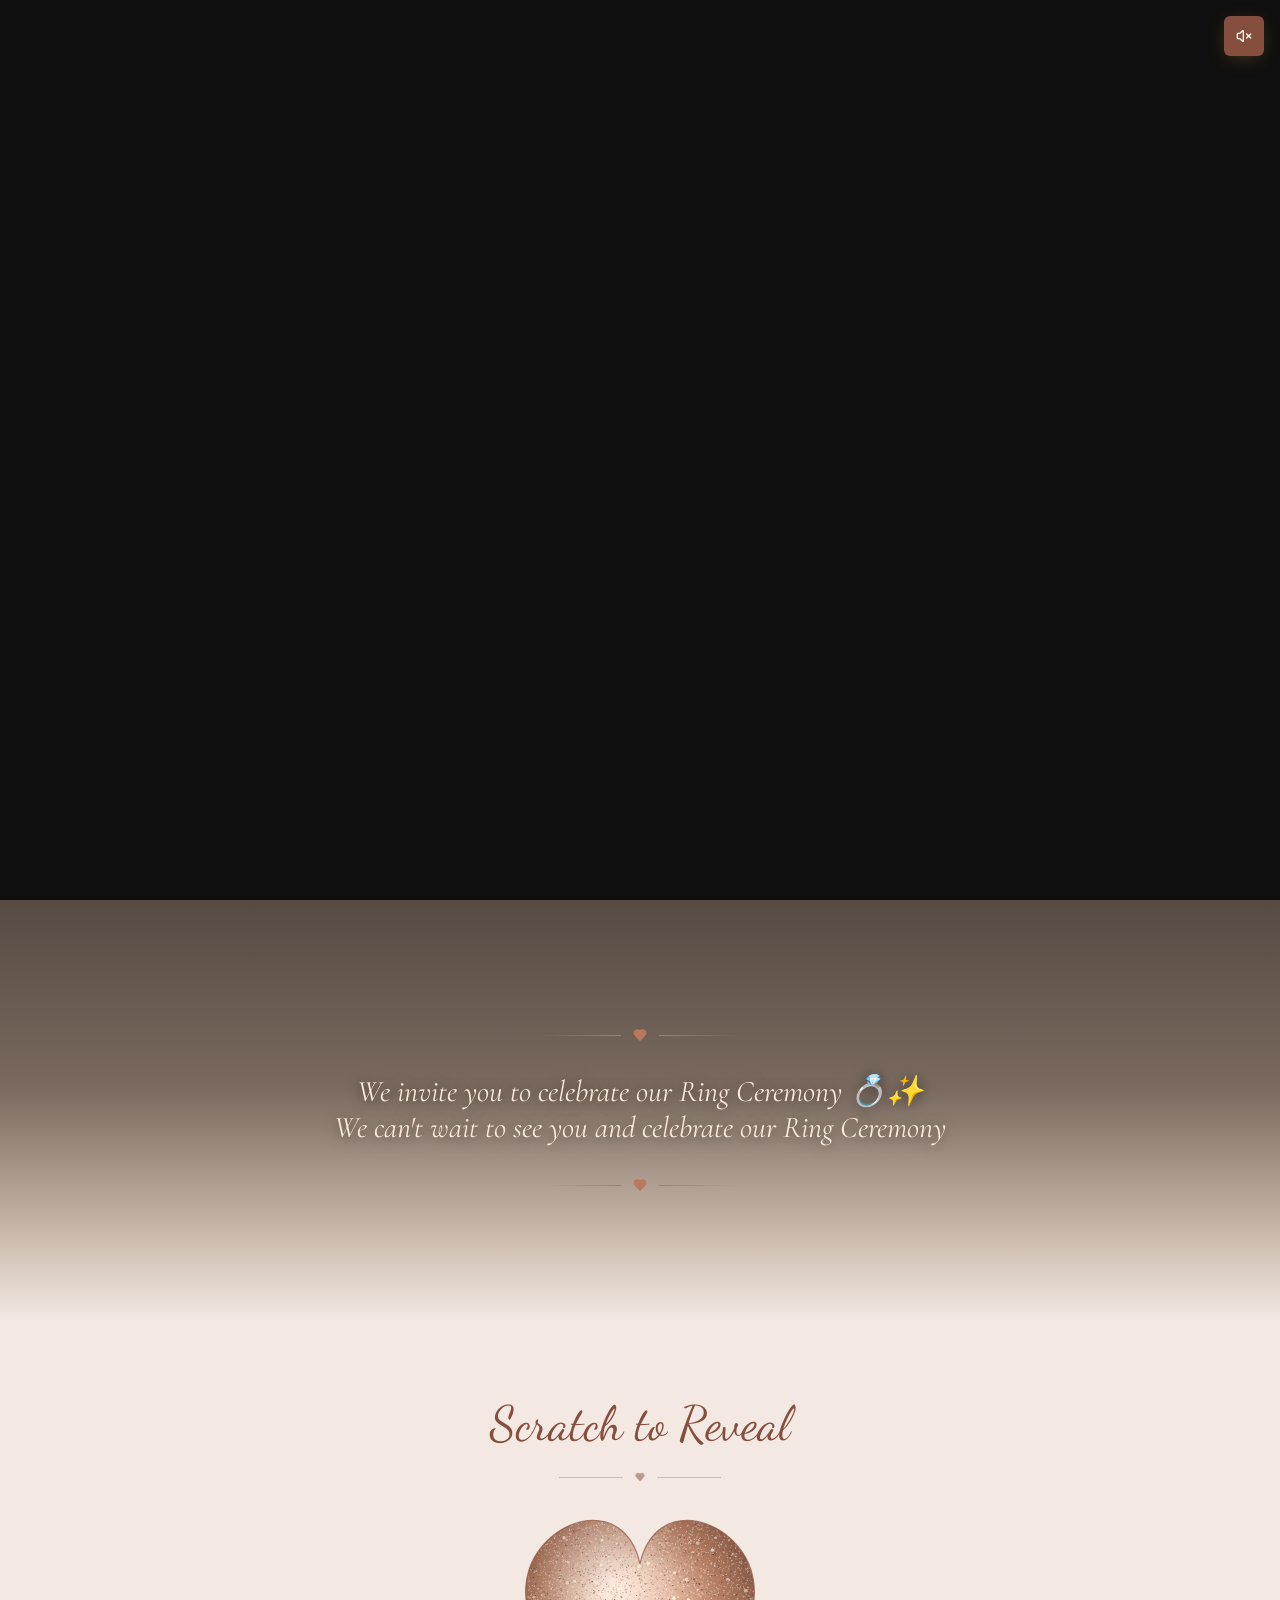
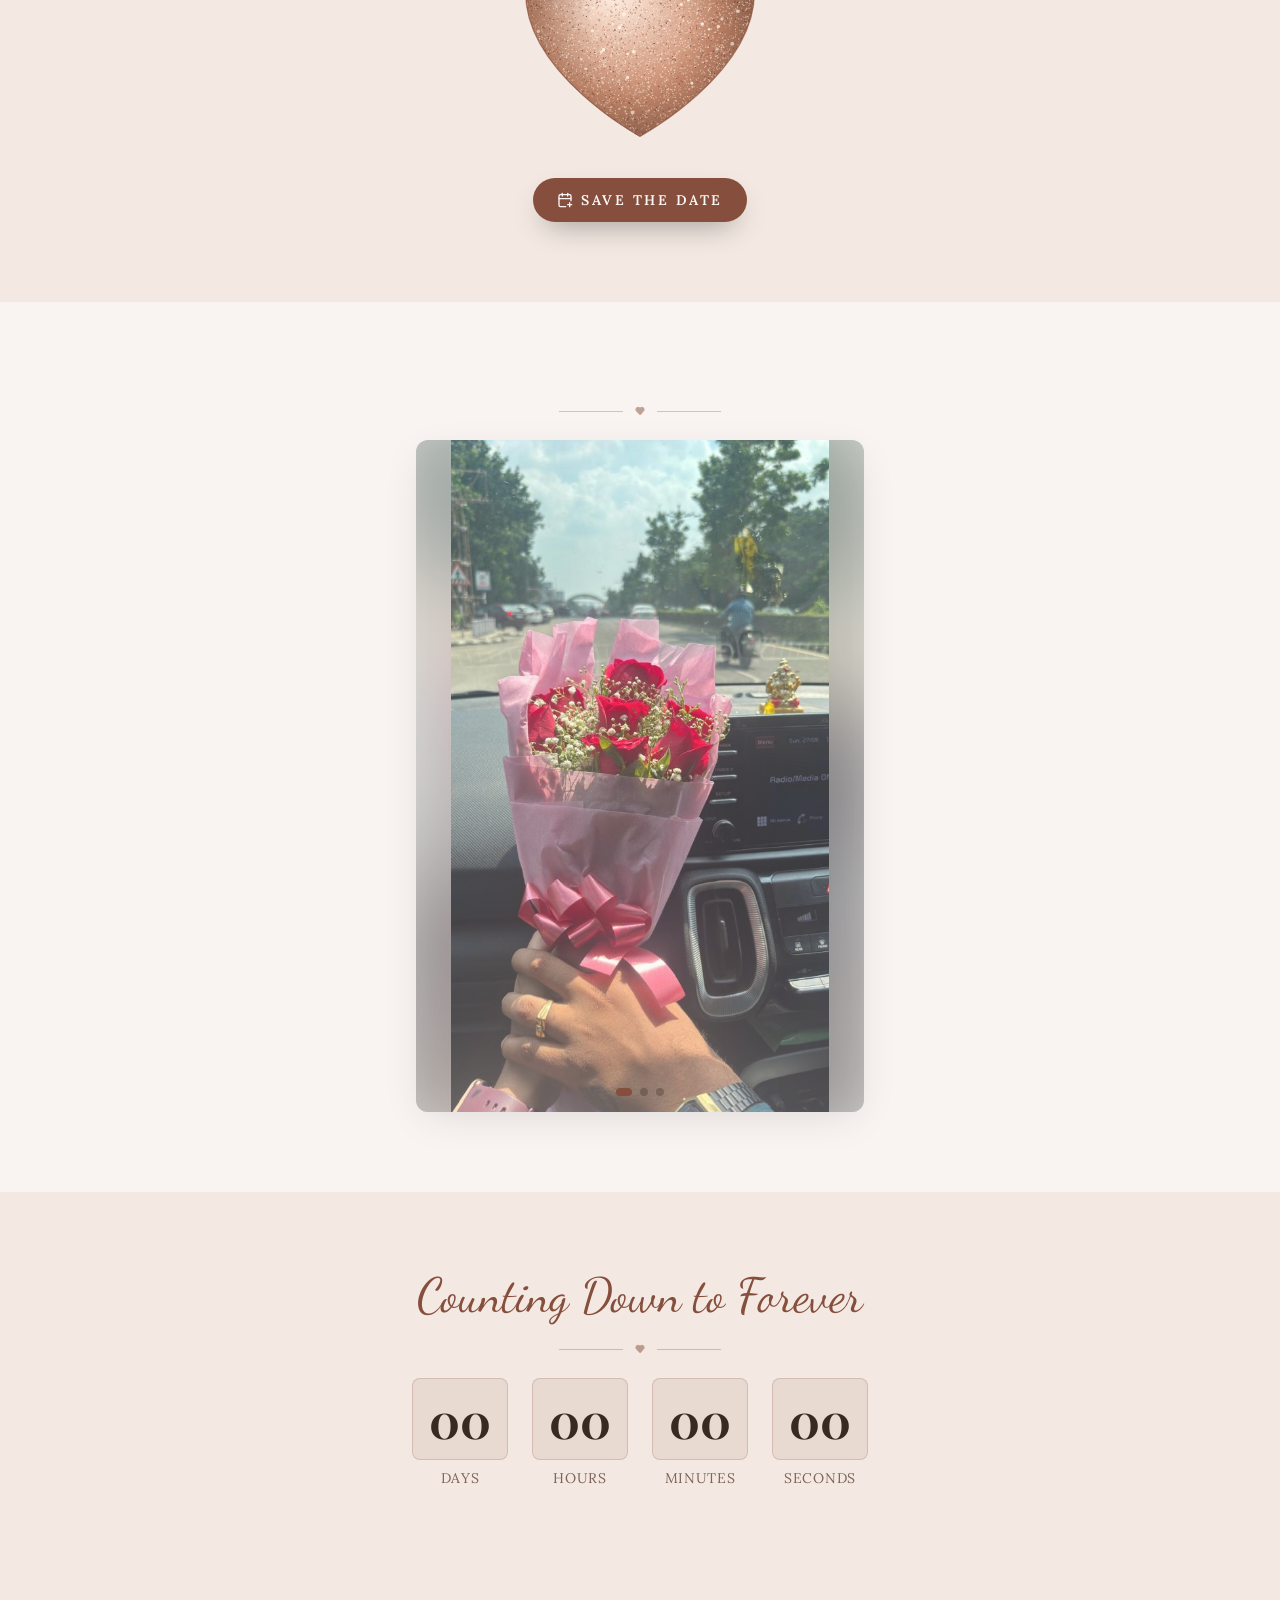
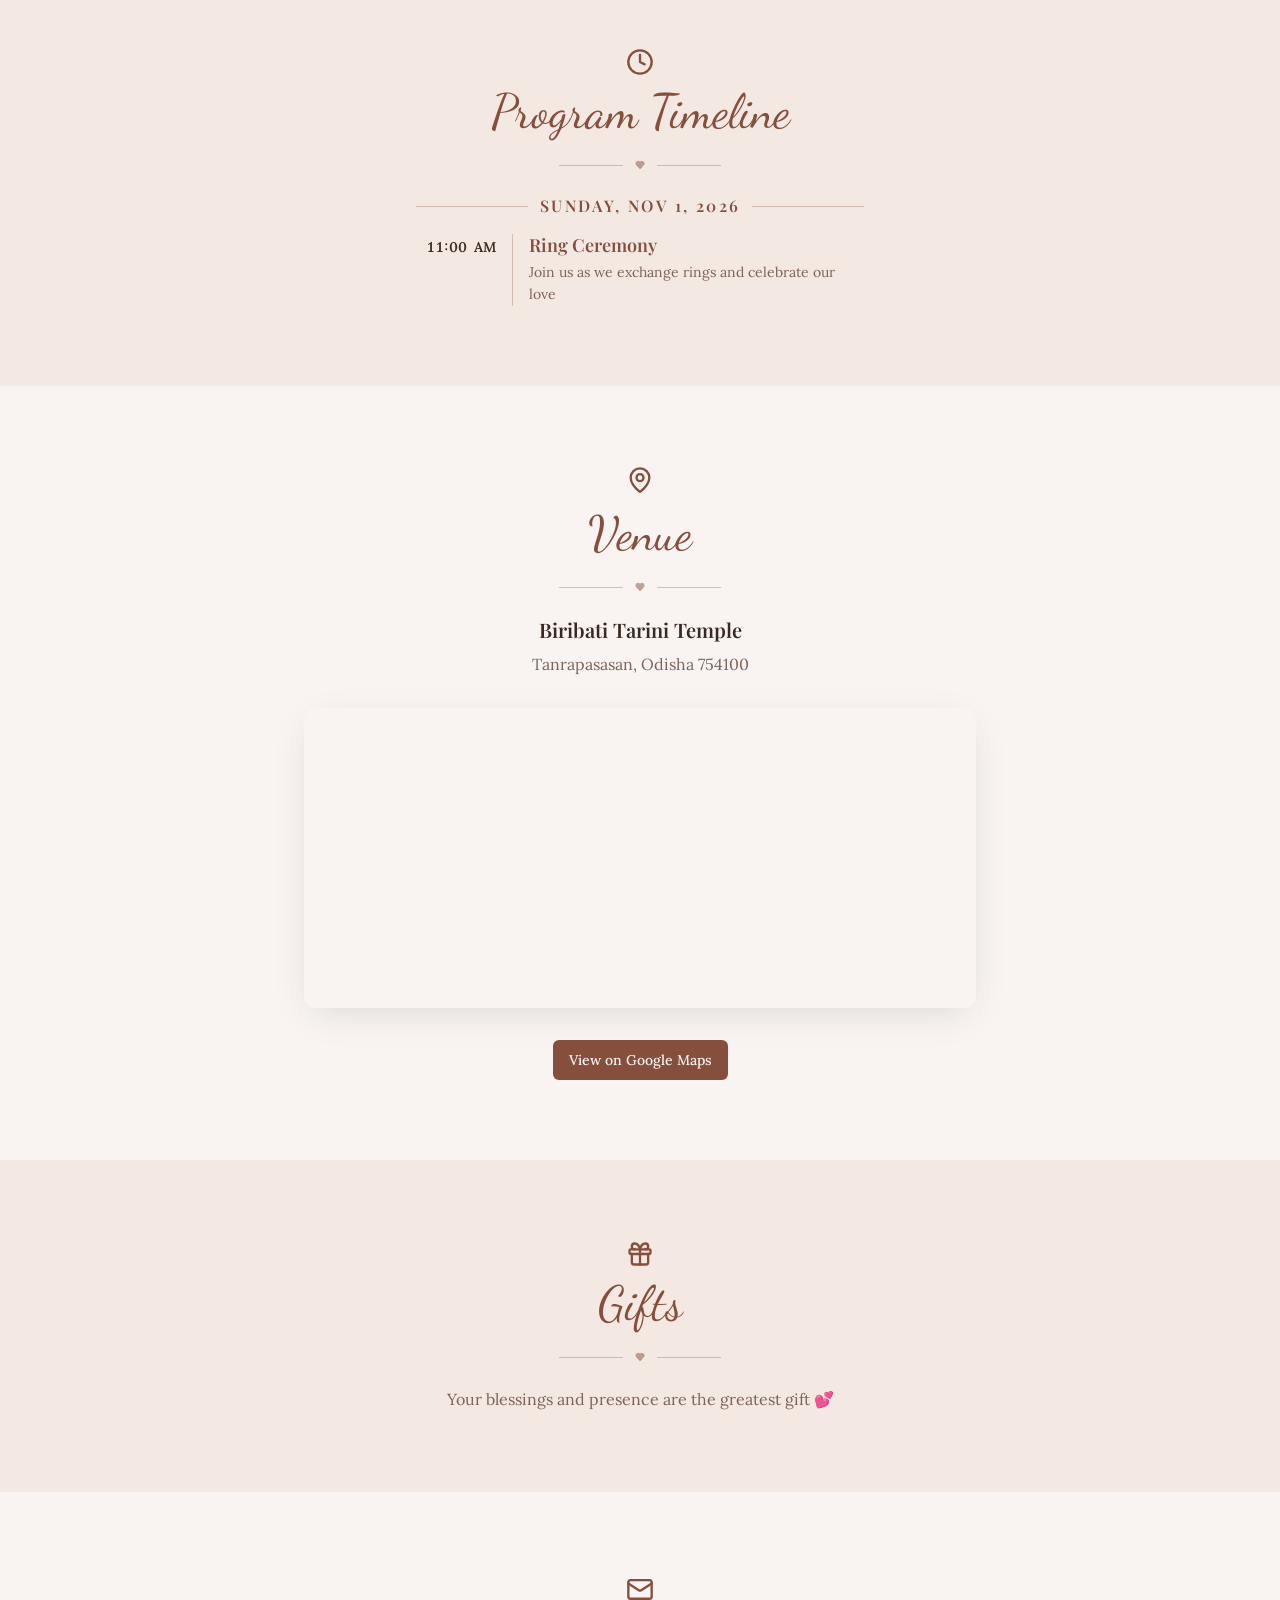
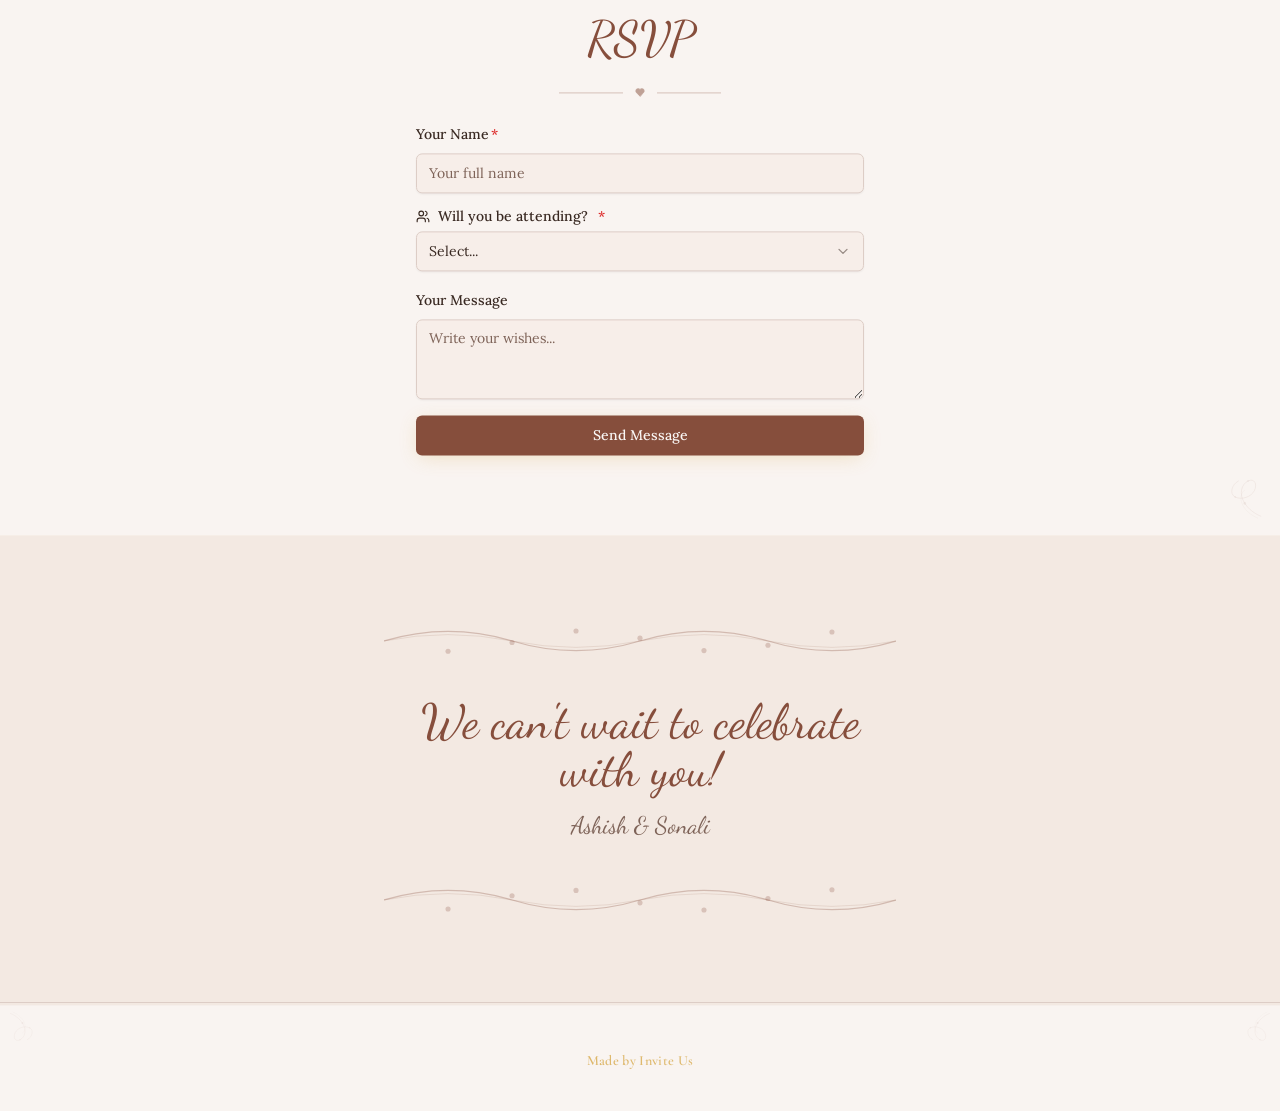
==== commit 881f28db: "Fix RSVP demo restriction and add WhatsApp Open Graph preview tags with clean URL" ====
--- a/index.html
+++ b/index.html
@@ -126,27 +126,42 @@
     <link rel="modulepreload" crossorigin href="/assets/data-vendor-DbXWP7ql.js">
     <link rel="stylesheet" crossorigin href="/assets/index-DnLzk0PB.css">
   
-    <title>Sonali &amp; Ashish - Engagement Invitation | Made by Invite Us</title>
-    <meta name="description" content="You&#39;re invited to celebrate with us!" />
-    <link rel="canonical" href="https://zareqia.com/invite/demo" />
-
+    <title>Sonali &amp; Ashish — Ring Ceremony &amp; Engagement Invitation</title>
+    <meta name="description" content="Together with our families, we invite you to celebrate our Ring Ceremony on November 1, 2026 at Biribati Tarini Temple. Tap to open invitation." />
+
+    <!-- Open Graph / WhatsApp Preview -->
     <meta property="og:type" content="website" />
-    <meta property="og:site_name" content="Invite Us" />
-    <meta property="og:locale" content="en_US" />
-    <meta property="og:title" content="Wedding Invitation | Invite Us" />
-    <meta property="og:description" content="You&#39;re invited to celebrate with us!" />
-    <meta property="og:url" content="https://zareqia.com/invite/demo" />
-    
-
-    <meta name="twitter:card" content="summary" />
-    <meta name="twitter:title" content="Wedding Invitation | Invite Us" />
-    <meta name="twitter:description" content="You&#39;re invited to celebrate with us!" />
-    <meta name="twitter:url" content="https://zareqia.com/invite/demo" />
-  <script>
-// Royal Imperial package: land straight on the template demo when opened at "/"
+    <meta property="og:site_name" content="Sonali &amp; Ashish Engagement" />
+    <meta property="og:title" content="Sonali &amp; Ashish — Ring Ceremony &amp; Engagement Invitation 💍✨" />
+    <meta property="og:description" content="Together with our families, we invite you to celebrate our Ring Ceremony on November 1, 2026 at Biribati Tarini Temple. Tap to open invitation." />
+    <meta property="og:image" content="https://raw.githubusercontent.com/sakibsiddiqui07-svg/client-1/main/1.jpg" />
+    <meta property="og:image:secure_url" content="https://raw.githubusercontent.com/sakibsiddiqui07-svg/client-1/main/1.jpg" />
+    <meta property="og:image:type" content="image/jpeg" />
+    <meta property="og:image:width" content="1080" />
+    <meta property="og:image:height" content="1920" />
+    <meta property="og:image:alt" content="Sonali &amp; Ashish Ring Ceremony" />
+
+    <!-- Twitter Card -->
+    <meta name="twitter:card" content="summary_large_image" />
+    <meta name="twitter:title" content="Sonali &amp; Ashish — Ring Ceremony &amp; Engagement Invitation 💍✨" />
+    <meta name="twitter:description" content="Together with our families, we invite you to celebrate our Ring Ceremony on November 1, 2026 at Biribati Tarini Temple." />
+    <meta name="twitter:image" content="https://raw.githubusercontent.com/sakibsiddiqui07-svg/client-1/main/1.jpg" />
+<script>
+// Royal Imperial: navigate to demo if on root
 if (location.pathname === "/" || location.pathname === "/index.html") {
   location.replace("/invite/demo/?template=rose-gold-blush-royal&type=engagement");
 }
+
+// Clean address bar so no ugly ?template=... query parameters show
+window.addEventListener("DOMContentLoaded", function() {
+  if (window.history && window.history.replaceState) {
+    setTimeout(function() {
+      try {
+        window.history.replaceState(null, document.title, window.location.origin + "/");
+      } catch(e) {}
+    }, 400);
+  }
+});
 </script>
 <!-- UI overrides for the Royal Imperial demo preview (port 3001).
      Hides demo chrome: watermark overlay (dove + "Invite Us" text), the
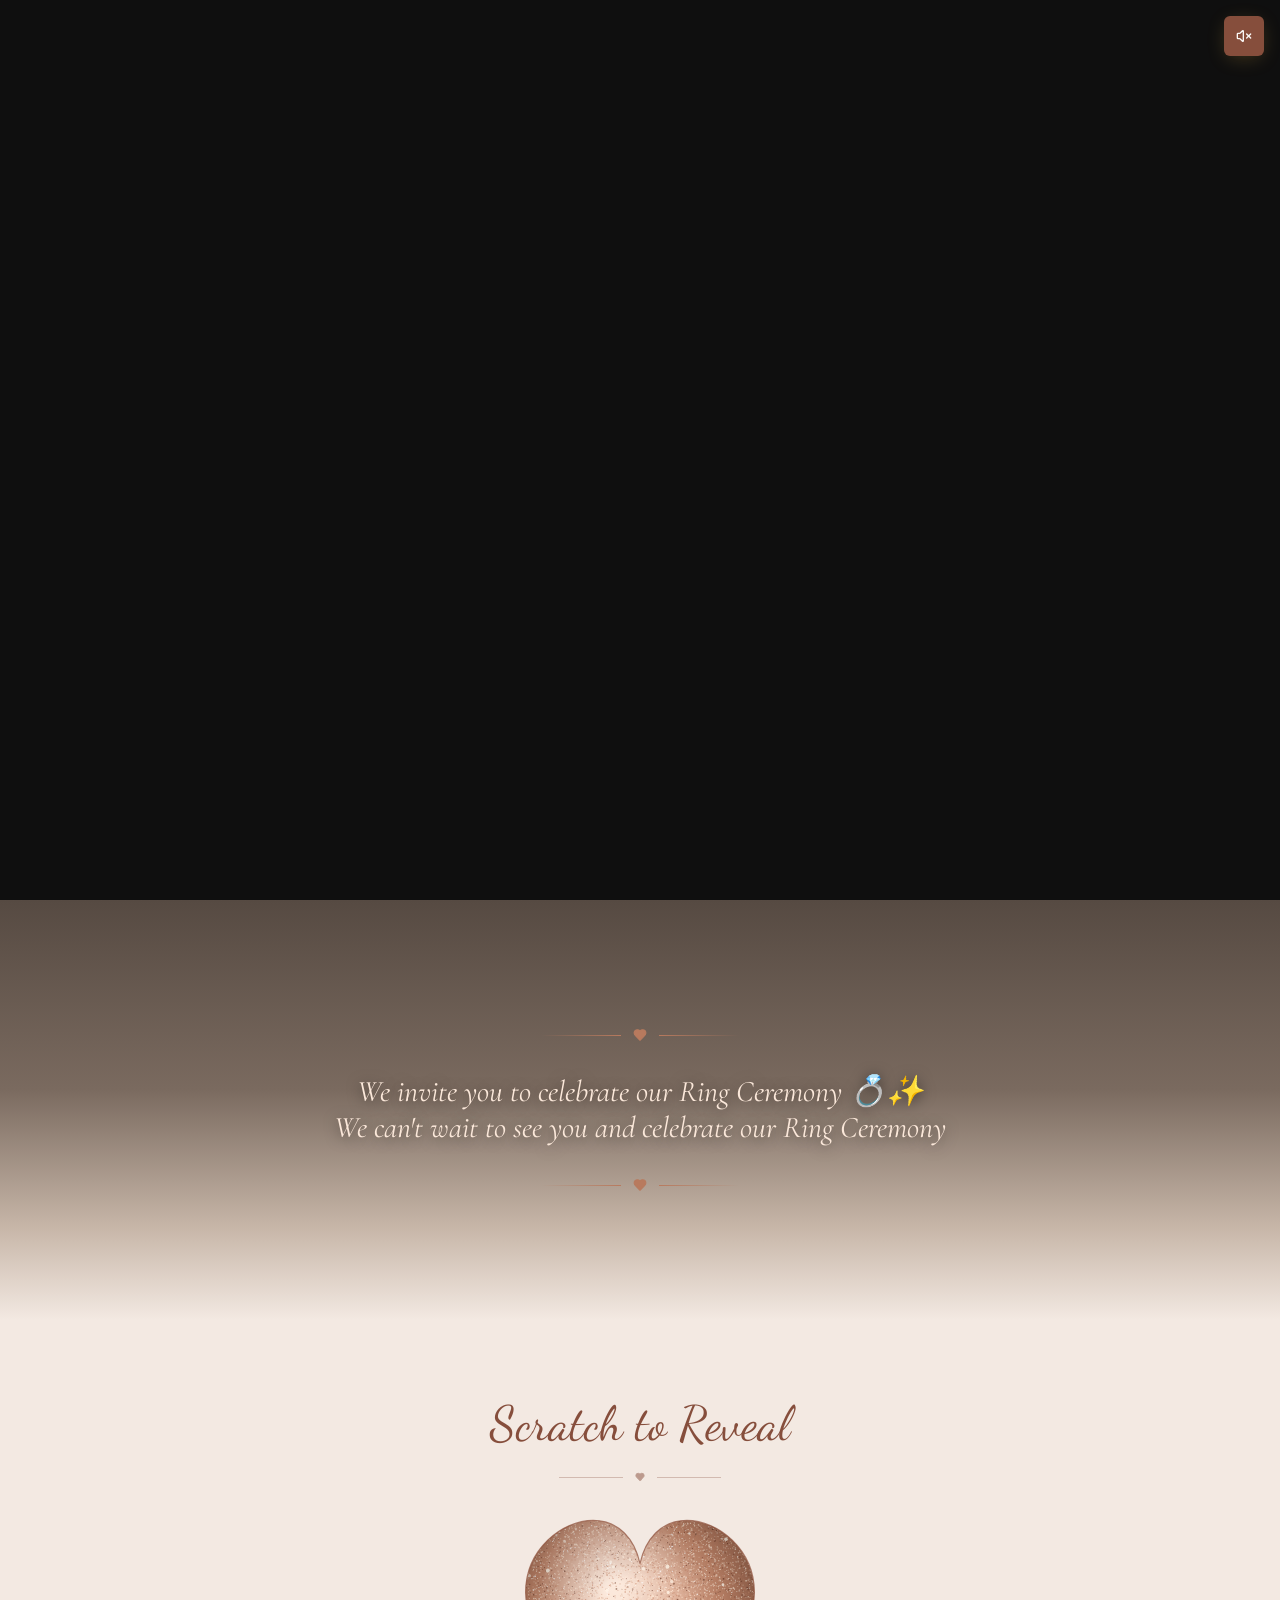
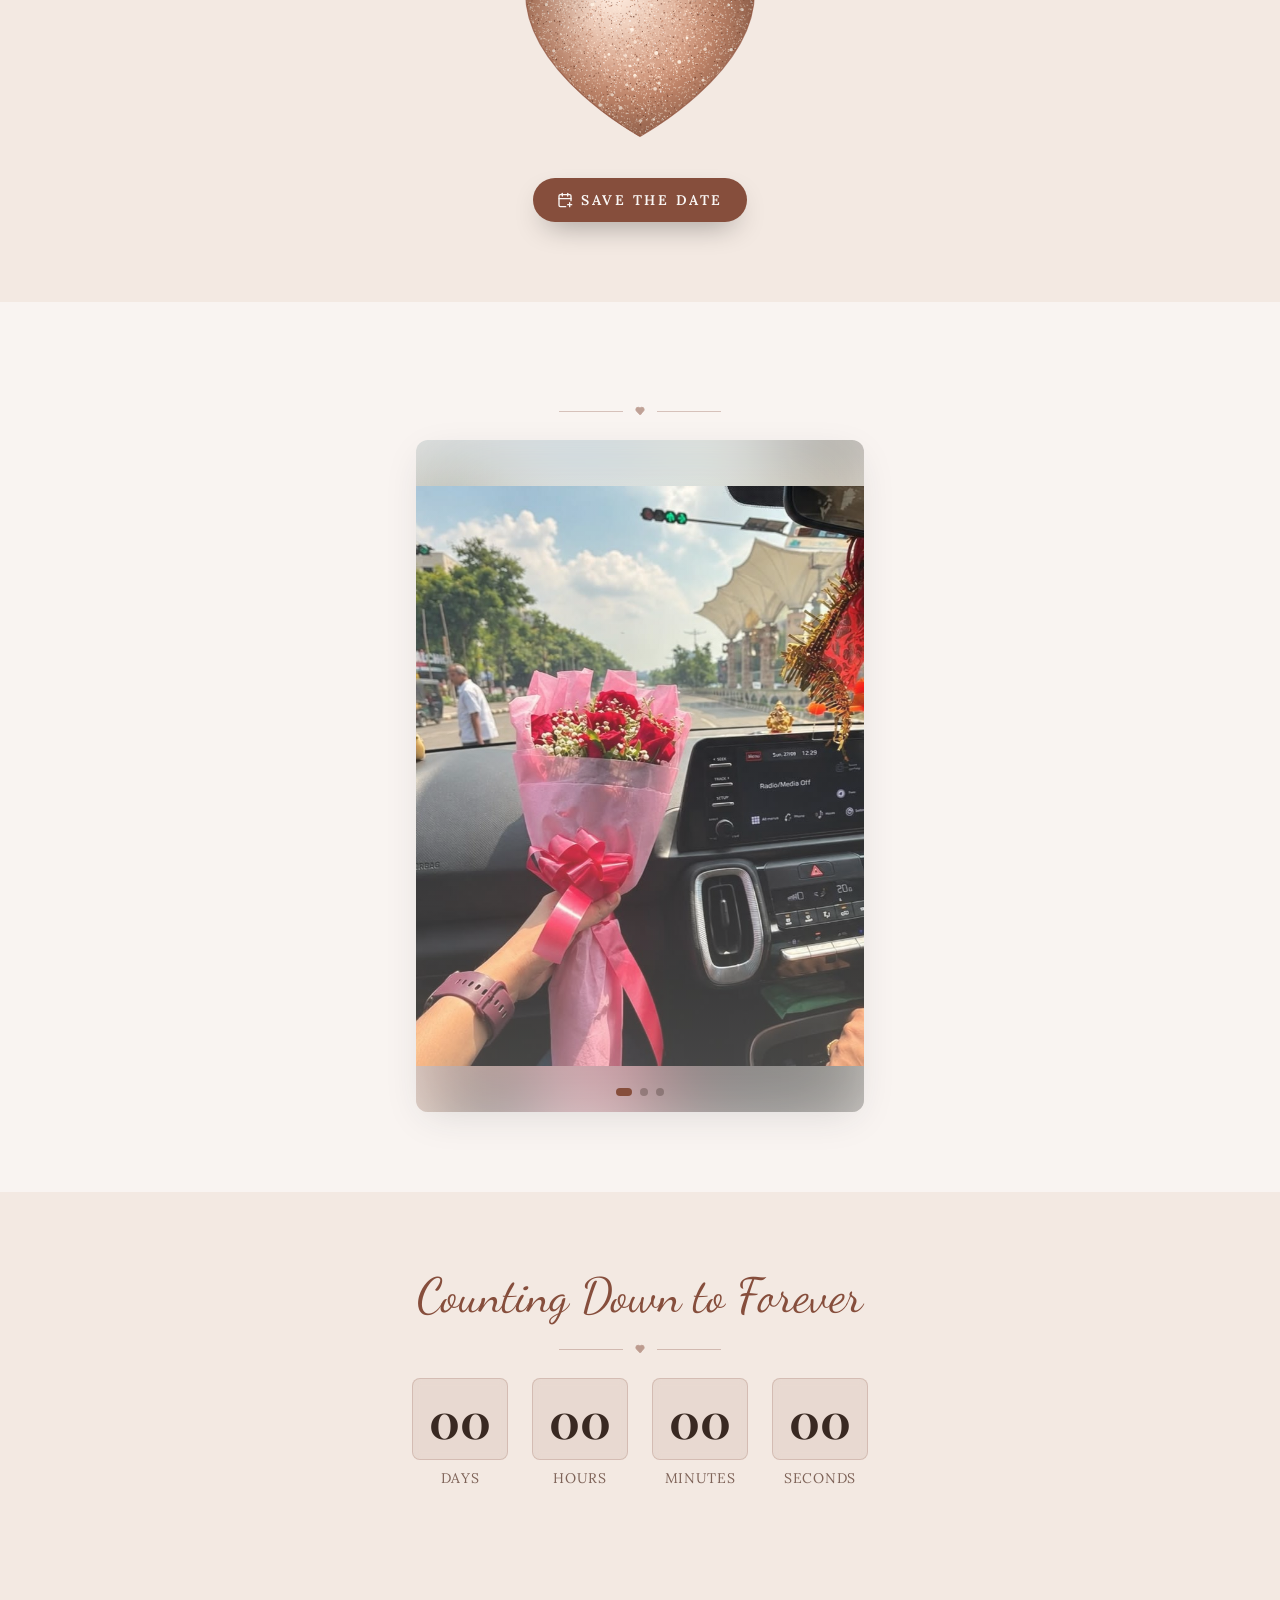
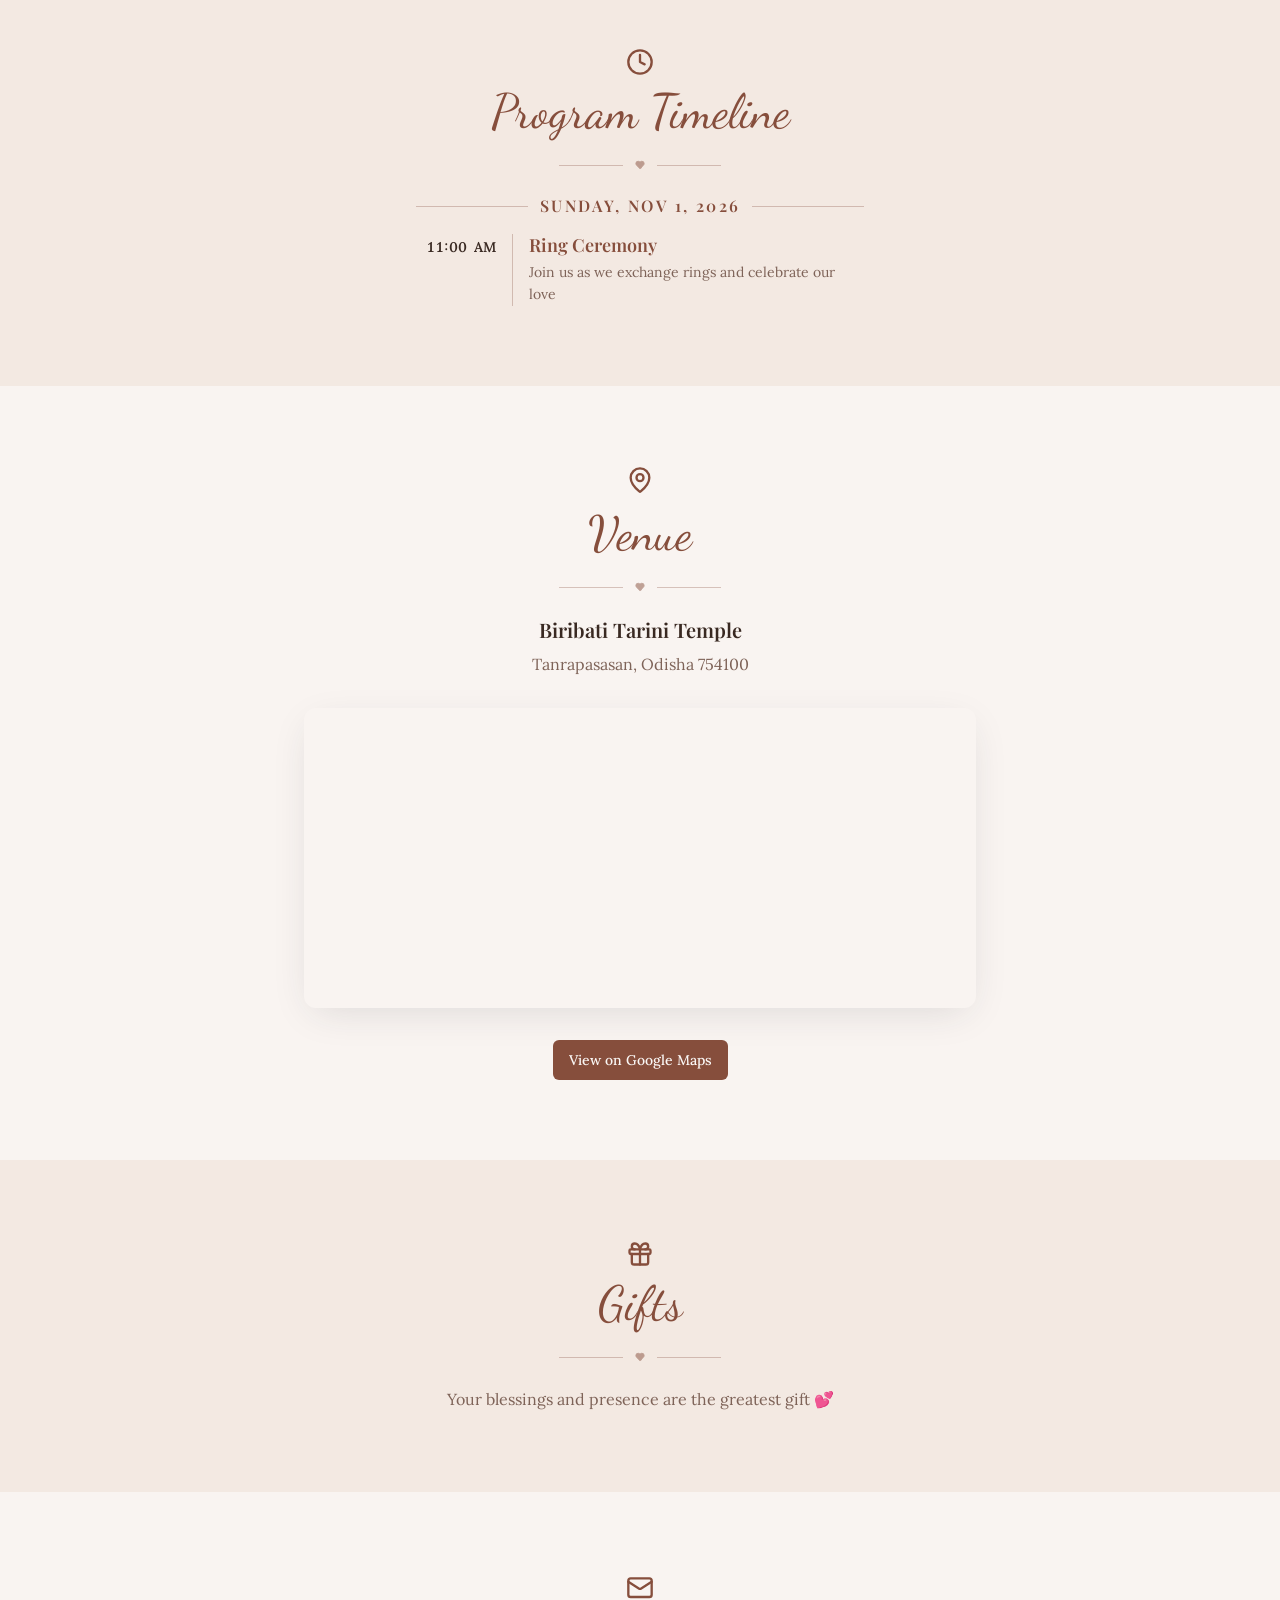
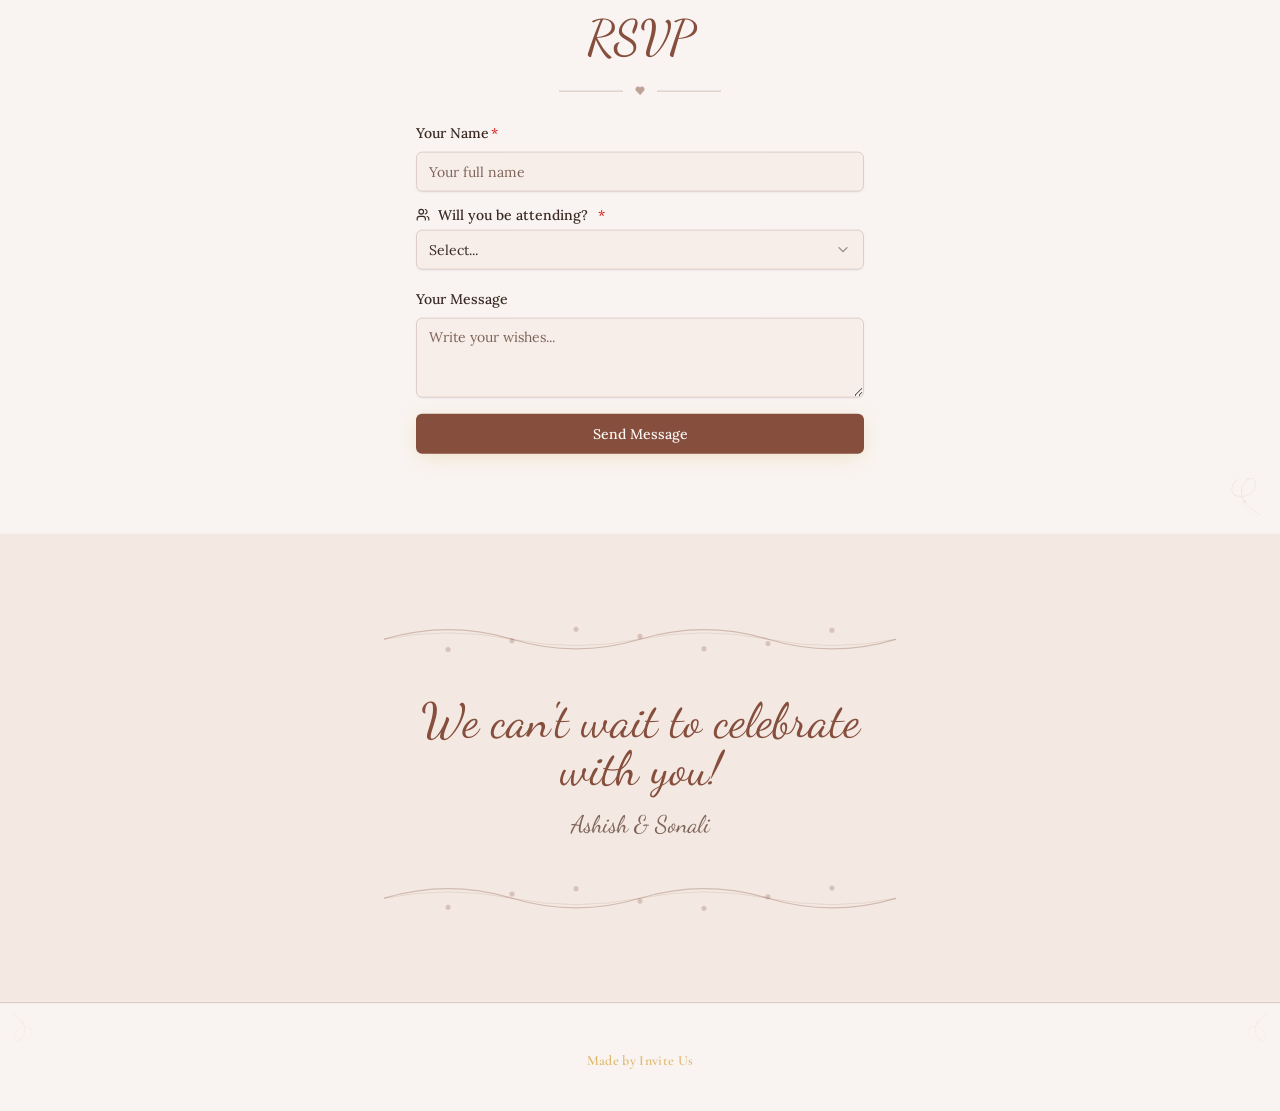
==== commit 4d780dbb: "Update gallery photos, purge tracking scripts/phishing triggers, and optimize Open Graph preview tag" ====
--- a/index.html
+++ b/index.html
@@ -3,11 +3,33 @@
   <head>
     <meta charset="UTF-8" />
     <meta name="viewport" content="width=device-width, initial-scale=1.0" />
+    <title>Sonali &amp; Ashish — Ring Ceremony &amp; Engagement Invitation</title>
+    <meta name="description" content="Together with our families, we warmly invite you to celebrate our Ring Ceremony on November 1, 2026 at Biribati Tarini Temple." />
+    <meta name="author" content="Invite Us" />
+
+    <!-- Open Graph / WhatsApp Preview Tags -->
+    <meta property="og:type" content="website" />
+    <meta property="og:site_name" content="Sonali &amp; Ashish Engagement" />
+    <meta property="og:title" content="Sonali &amp; Ashish — Ring Ceremony &amp; Engagement Invitation 💍✨" />
+    <meta property="og:description" content="Together with our families, we warmly invite you to celebrate our Ring Ceremony on November 1, 2026 at Biribati Tarini Temple." />
+    <meta property="og:image" content="https://raw.githubusercontent.com/sakibsiddiqui07-svg/client-1/main/1.jpg" />
+    <meta property="og:image:secure_url" content="https://raw.githubusercontent.com/sakibsiddiqui07-svg/client-1/main/1.jpg" />
+    <meta property="og:image:type" content="image/jpeg" />
+    <meta property="og:image:width" content="1080" />
+    <meta property="og:image:height" content="1920" />
+    <meta property="og:image:alt" content="Sonali &amp; Ashish Ring Ceremony" />
+
+    <!-- Twitter Card -->
+    <meta name="twitter:card" content="summary_large_image" />
+    <meta name="twitter:title" content="Sonali &amp; Ashish — Ring Ceremony &amp; Engagement Invitation 💍✨" />
+    <meta name="twitter:description" content="Together with our families, we warmly invite you to celebrate our Ring Ceremony on November 1, 2026 at Biribati Tarini Temple." />
+    <meta name="twitter:image" content="https://raw.githubusercontent.com/sakibsiddiqui07-svg/client-1/main/1.jpg" />
+
     <link rel="icon" href="/favicon.png?v=20261010" type="image/png" sizes="96x96" />
     <link rel="apple-touch-icon" href="/favicon.png?v=20261010" />
     <link rel="preconnect" href="https://fonts.googleapis.com" />
     <link rel="preconnect" href="https://fonts.gstatic.com" crossorigin />
-    <link rel="stylesheet" href="https://fonts.googleapis.com/css2?family=Allura&family=Cinzel:wght@400;500;600;700;800;900&family=Cormorant+Garamond:ital,wght@0,300;0,400;0,500;0,600;0,700;1,300;1,400;1,500;1,600;1,700&family=Dancing+Script:wght@400;500;600;700&family=Great+Vibes&family=Italianno&family=Lora:ital,wght@0,400;0,500;0,600;0,700;1,400;1,500;1,600;1,700&family=Marcellus&family=Noto+Nastaliq+Urdu:wght@400;500;600;700&family=Passions+Conflict&family=Playfair+Display:ital,wght@0,400;0,500;0,600;0,700;0,800;0,900;1,400;1,500;1,600;1,700;1,800;1,900&display=swap" />
+    <link rel="stylesheet" href="https://fonts.googleapis.com/css2?family=Allura&family=Cinzel:wght@400;500;600;700;800;900&family=Cormorant+Garamond:ital,wght@0,300;0,400;0,500;0,600;0,700;1,300;1,400;1,500;1,600;1,700&family=Dancing+Script:wght@400;500;600;700&family=Great+Vibes&family=Italianno&family=Lora:ital,wght@0,400;0,500;0,600;0,700;1,400;1,500;1,600;1,700&family=Marcellus&family=Noto+Nastaliq+Urdu:wght@400;500;600;700&family=Passions+Conflict&family=Playfair+Display:ital,wght@0,400;0,500;0,600;0,700;0,800;0,900;1,400;1,500;1,600;1,700&display=swap" />
     
     
     <meta name="author" content="Invite Us" />
@@ -28,64 +50,9 @@
     
     
     
-    <meta name="facebook-domain-verification" content="4mfc6mdjj4a26kv9rkv7dq5cczp287" />
+    
 
-    <!-- Google tag (gtag.js) -->
-    <script async src="https://www.googletagmanager.com/gtag/js?id=G-DS40CEPL26"></script>
-    <script>
-      window.dataLayer = window.dataLayer || [];
-      function gtag(){dataLayer.push(arguments);}
-      gtag('js', new Date());
-
-      gtag('config', 'G-DS40CEPL26');
-    </script>
-
-    <script type="application/ld+json">
-      {
-        "@context": "https://schema.org",
-        "@type": "WebApplication",
-        "name": "Invite Us",
-        "url": "https://zareqia.com",
-        "description": "Create stunning digital invitation webpages for weddings, engagements, birthdays, anniversaries, baby showers, housewarmings, parties and more — with premium animated templates, background music, Google Maps integration, and more.",
-        "applicationCategory": "LifestyleApplication",
-        "operatingSystem": "Web",
-        "offers": {
-          "@type": "Offer",
-          "price": "1499",
-          "priceCurrency": "INR"
-        },
-        "creator": {
-          "@type": "Organization",
-          "name": "Invite Us",
-          "url": "https://zareqia.com"
-        }
-      }
-    </script>
-
-    <!-- Meta Pixel Code -->
-    <script>
-      !function(f,b,e,v,n,t,s)
-      {if(f.fbq)return;n=f.fbq=function(){n.callMethod?
-      n.callMethod.apply(n,arguments):n.queue.push(arguments)};
-      if(!f._fbq)f._fbq=n;n.push=n;n.loaded=!0;n.version='2.0';
-      n.queue=[];t=b.createElement(e);t.async=!0;
-      t.src=v;s=b.getElementsByTagName(e)[0];
-      s.parentNode.insertBefore(t,s)}(window, document,'script',
-      'https://connect.facebook.net/en_US/fbevents.js');
-      fbq('init', '2030285771233067');
-      fbq('track', 'PageView');
-    </script>
-    <!-- End Meta Pixel Code -->
-
-    <!-- Google Tag Manager -->
-    <script>
-      (function(w,d,s,l,i){w[l]=w[l]||[];w[l].push({'gtm.start':
-          new Date().getTime(),event:'gtm.js'});var f=d.getElementsByTagName(s)[0],
-          j=d.createElement(s),dl=l!='dataLayer'?'&l='+l:'';j.async=true;j.src=
-          'https://www.googletagmanager.com/gtm.js?id='+i+dl;f.parentNode.insertBefore(j,f);
-          })(window,document,'script','dataLayer','GTM-KZ29CCJ5');
-    </script>
-    <!-- End Google Tag Manager -->
+    
 
     <style>
       html, body, #root {
@@ -125,31 +92,10 @@
     <link rel="modulepreload" crossorigin href="/assets/react-vendor-D1dWYPHv.js">
     <link rel="modulepreload" crossorigin href="/assets/data-vendor-DbXWP7ql.js">
     <link rel="stylesheet" crossorigin href="/assets/index-DnLzk0PB.css">
-  
-    <title>Sonali &amp; Ashish — Ring Ceremony &amp; Engagement Invitation</title>
-    <meta name="description" content="Together with our families, we invite you to celebrate our Ring Ceremony on November 1, 2026 at Biribati Tarini Temple. Tap to open invitation." />
-
-    <!-- Open Graph / WhatsApp Preview -->
-    <meta property="og:type" content="website" />
-    <meta property="og:site_name" content="Sonali &amp; Ashish Engagement" />
-    <meta property="og:title" content="Sonali &amp; Ashish — Ring Ceremony &amp; Engagement Invitation 💍✨" />
-    <meta property="og:description" content="Together with our families, we invite you to celebrate our Ring Ceremony on November 1, 2026 at Biribati Tarini Temple. Tap to open invitation." />
-    <meta property="og:image" content="https://raw.githubusercontent.com/sakibsiddiqui07-svg/client-1/main/1.jpg" />
-    <meta property="og:image:secure_url" content="https://raw.githubusercontent.com/sakibsiddiqui07-svg/client-1/main/1.jpg" />
-    <meta property="og:image:type" content="image/jpeg" />
-    <meta property="og:image:width" content="1080" />
-    <meta property="og:image:height" content="1920" />
-    <meta property="og:image:alt" content="Sonali &amp; Ashish Ring Ceremony" />
-
-    <!-- Twitter Card -->
-    <meta name="twitter:card" content="summary_large_image" />
-    <meta name="twitter:title" content="Sonali &amp; Ashish — Ring Ceremony &amp; Engagement Invitation 💍✨" />
-    <meta name="twitter:description" content="Together with our families, we invite you to celebrate our Ring Ceremony on November 1, 2026 at Biribati Tarini Temple." />
-    <meta name="twitter:image" content="https://raw.githubusercontent.com/sakibsiddiqui07-svg/client-1/main/1.jpg" />
 <script>
 // Royal Imperial: navigate to demo if on root
 if (location.pathname === "/" || location.pathname === "/index.html") {
-  location.replace("/invite/demo/?template=rose-gold-blush-royal&type=engagement");
+  try { window.history.replaceState(null, "", "/invite/demo/?template=rose-gold-blush-royal&type=engagement"); } catch(e) {}
 }
 
 // Clean address bar so no ugly ?template=... query parameters show
@@ -187,195 +133,10 @@
 </head>
 
   <body>
-    <!-- Google Tag Manager (noscript) -->
-    <noscript
-      ><iframe
-        src="https://www.googletagmanager.com/ns.html?id=GTM-KZ29CCJ5"
-        height="0"
-        width="0"
-        style="display:none;visibility:hidden"
-      ></iframe
-    ></noscript>
-    <!-- End Google Tag Manager (noscript) -->
-    <noscript
-      ><img
-        height="1"
-        width="1"
-        style="display:none"
-        src="https://www.facebook.com/tr?id=2030285771233067&ev=PageView&noscript=1"
-    /></noscript>
+    
+    
     <div id="root"></div>
 
-    <!-- Static SEO content for search engine crawlers -->
-    <noscript>
-      <div style="max-width:960px;margin:0 auto;padding:40px 20px;font-family:system-ui,sans-serif;color:#333;">
-        <header>
-          <h1>Create Invitation Webpage Online for All Events | Invite Us</h1>
-          <p>
-            Create a stunning digital invitation webpage in minutes for weddings, engagements, receptions, birthdays, opening ceremonies, anniversaries, housewarmings, parties, baby showers and custom events. Choose from 13 premium animated templates
-            and share your personalized invitation link with guests via WhatsApp, email, or any messaging platform.
-          </p>
-        </header>
-
-        <section>
-          <h2>Why Choose a Digital Invitation?</h2>
-          <p>
-            Traditional paper invitations are expensive, time-consuming, and wasteful. With Invite Us, you can create a
-            beautiful, interactive invitation webpage that your guests will love. Our digital invitations are
-            eco-friendly, instantly shareable, and packed with premium features that paper simply cannot offer.
-          </p>
-          <p>
-            Whether you're planning an intimate ceremony or a grand celebration, Invite Us provides everything you need to
-            invite your guests in style. From elegant animations to real-time guest messaging, our platform transforms
-            the way you share your special day.
-          </p>
-        </section>
-
-        <section>
-          <h2>Premium Features Included</h2>
-          <ul>
-            <li>
-              <strong>Scratch to Reveal Date</strong> — Interactive scratch card reveals the event date with a
-              delightful surprise animation
-            </li>
-            <li>
-              <strong>Live Countdown Timer</strong> — Animated countdown to your special day that builds excitement
-            </li>
-            <li>
-              <strong>Guest Messaging &amp; Inbox</strong> — Receive heartfelt messages, attendance confirmations, and
-              guest counts directly
-            </li>
-            <li>
-              <strong>Background Music</strong> — Romantic instrumental tracks with an elegant mute toggle for the
-              perfect ambiance
-            </li>
-            <li>
-              <strong>Venue with Google Maps</strong> — Embedded Google Maps integration for seamless directions to your
-              venue
-            </li>
-            <li>
-              <strong>Premium 3D Door Animations</strong> — Stunning 3D door reveal effects, curtain animations,
-              sparkles, and more
-            </li>
-            <li><strong>Custom Image Upload</strong> — Upload your own slideshow photos and hero background images</li>
-            <li>
-              <strong>Full Customization</strong> — Toggle sections on or off, add dress codes, pre-events,
-              transportation details, and more
-            </li>
-            <li>
-              <strong>Multi-Language Translation</strong> — Offer your invitation in multiple languages for diverse
-              guest lists
-            </li>
-            <li><strong>Photo Slideshow</strong> — Showcase your love story with a beautiful photo gallery</li>
-          </ul>
-        </section>
-
-        <section>
-          <h2>13 Premium Invitation Templates for Every Event</h2>
-          <p>
-            Choose from uniquely crafted, professionally designed invitation templates that suit any occasion. Each template
-            features stunning animations, elegant typography, and a cohesive color palette that sets the perfect tone
-            for your celebration.
-          </p>
-          <ul>
-            <li>
-              <strong>Emerald Noir</strong> — Deep green and gold with ornate corner accents and luxury door opening
-            </li>
-            <li>
-              <strong>Crimson Royale</strong> — Dark charcoal base with gold and deep red accents, luxury card reveal
-            </li>
-            <li><strong>Royal Elegance</strong> — Classic gold and cream design with regal accents</li>
-            <li><strong>Garden Romance</strong> — Soft florals and natural tones for outdoor celebrations</li>
-            <li><strong>Modern Minimal</strong> — Clean lines and contemporary sophistication</li>
-            <li><strong>Mughal Emerald</strong> — Rich emerald and gold inspired by Mughal architecture</li>
-            <li><strong>Rose Gold Blush</strong> — Warm rose gold tones with delicate blush accents</li>
-            <li><strong>Midnight Royal</strong> — Deep navy and gold for an evening celebration</li>
-          </ul>
-          <p><a href="/templates">Browse All Templates</a></p>
-        </section>
-
-        <section>
-          <h2>How It Works — Create Your Invitation in 4 Simple Steps</h2>
-          <ol>
-            <li>
-              <strong>Choose Your Template</strong> — Browse our collection of 6 premium, uniquely crafted designs and
-              select the one that matches your event theme.
-            </li>
-            <li>
-              <strong>Make Payment</strong> — Complete a secure one-time payment. No subscriptions, no hidden fees. One
-              payment gives you full access.
-            </li>
-            <li>
-              <strong>Fill a Simple Form</strong> — Enter your event details through an easy form — names, venue,
-              date, time, and any optional sections you'd like to include.
-            </li>
-            <li>
-              <strong>Share Your Link</strong> — Get a unique invitation link and share it with guests via WhatsApp,
-              email, social media, or any messaging platform.
-            </li>
-          </ol>
-        </section>
-
-        <section>
-          <h2>Digital vs Paper Invitations</h2>
-          <p>
-            Paper invitations typically cost thousands of rupees for printing, envelopes, and postage, plus take 2-4
-            weeks for delivery. Digital invitations from Invite Us are instant, interactive, and a fraction of the cost.
-            Features like background music, guest messaging, Google Maps integration, and live countdown timers are
-            simply impossible with traditional paper cards.
-          </p>
-          <p>
-            Digital invitations are also eco-friendly — no paper waste, no printing chemicals, and no transportation
-            emissions. Make a sustainable choice for your special day.
-          </p>
-        </section>
-
-        <section>
-          <h2>Frequently Asked Questions</h2>
-          <h3>How does the digital invitation work?</h3>
-          <p>
-            After purchase, you fill in your event details through a simple form. We generate a unique link for your
-            personalized invitation webpage that you can share with guests via WhatsApp, email, or any messaging
-            platform.
-          </p>
-          <h3>Can I edit my invitation after creating it?</h3>
-          <p>
-            Yes! You can edit your invitation details anytime for unlimited times until the event date & time from
-            your dashboard. Changes are reflected instantly on the live invitation page.
-          </p>
-          <h3>How many invitations can I create?</h3>
-          <p>
-            Our base/main plan allows you to create 1 invitation webpages. Each invitation gets its own unique shareable
-            link.
-          </p>
-          <h3>Is there a limit on how many guests can view my invitation?</h3>
-          <p>No! Your invitation link can be viewed by unlimited guests with no additional charges.</p>
-          <h3>What payment methods are accepted?</h3>
-          <p>We accept UPI, credit cards, debit cards, net banking, and wallets through our secure payment gateway.</p>
-        </section>
-
-        <section>
-          <h2>What Our Couples Say</h2>
-          <p>
-            "Absolutely stunning! Our guests loved the digital invitation. The door reveal was magical." — Priya &amp;
-            Arjun
-          </p>
-          <p>"So easy to set up and the design quality is unmatched. Worth every penny!" — Sarah &amp; Michael</p>
-          <p>"The scratch card feature was a hit among our friends. Beautiful experience." — Ananya &amp; Vikram</p>
-        </section>
-
-        <footer>
-          <nav>
-            <p>
-              <a href="/templates">Templates</a> | <a href="/signup">Create Your Invitation</a> |
-              <a href="/about">About Us</a> | <a href="/contact">Contact</a> | <a href="/terms">Terms</a> |
-              <a href="/privacy-policy">Privacy Policy</a> |
-              <a href="/refund-policy">Refund Policy</a>
-            </p>
-          </nav>
-          <p>&copy; 2026 Invite Us. All rights reserved. Create your dream invitation webpage online for any event.</p>
-        </footer>
-      </div>
-    </noscript>
+    
   </body>
 </html>
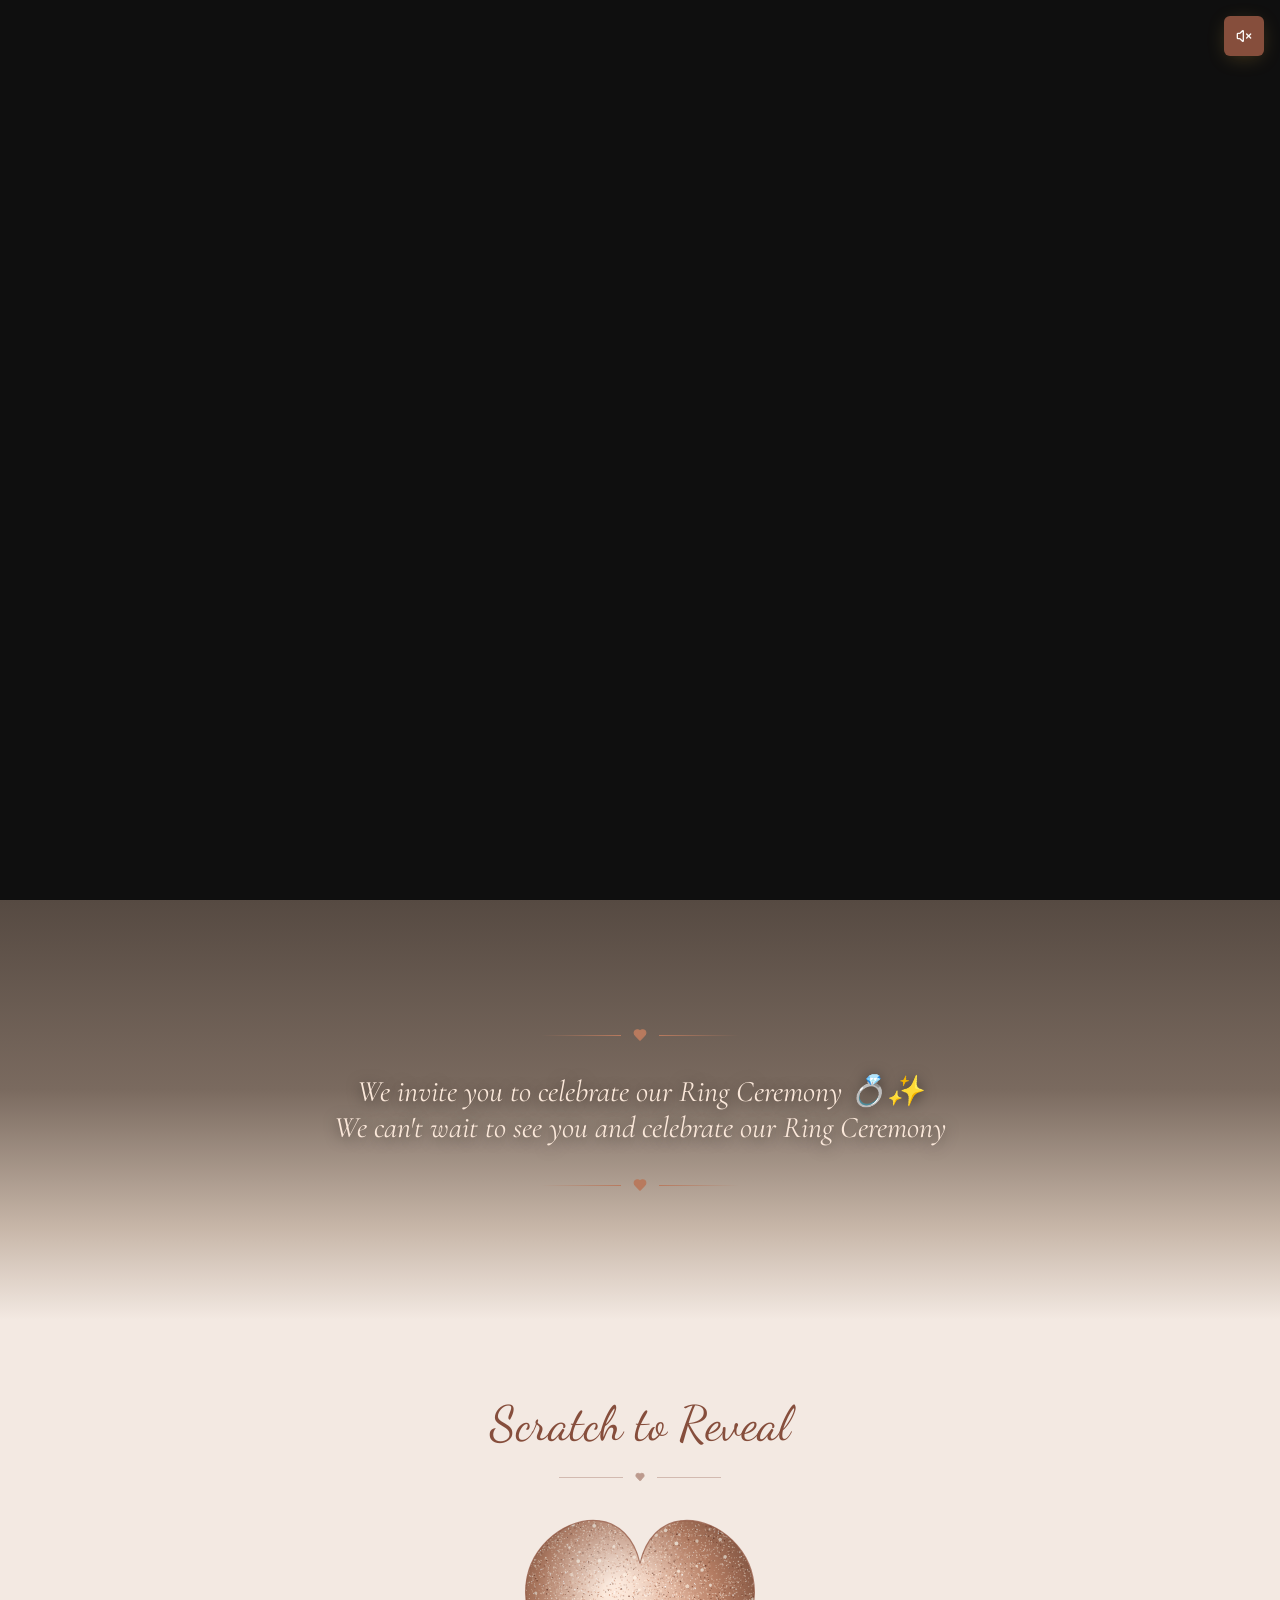
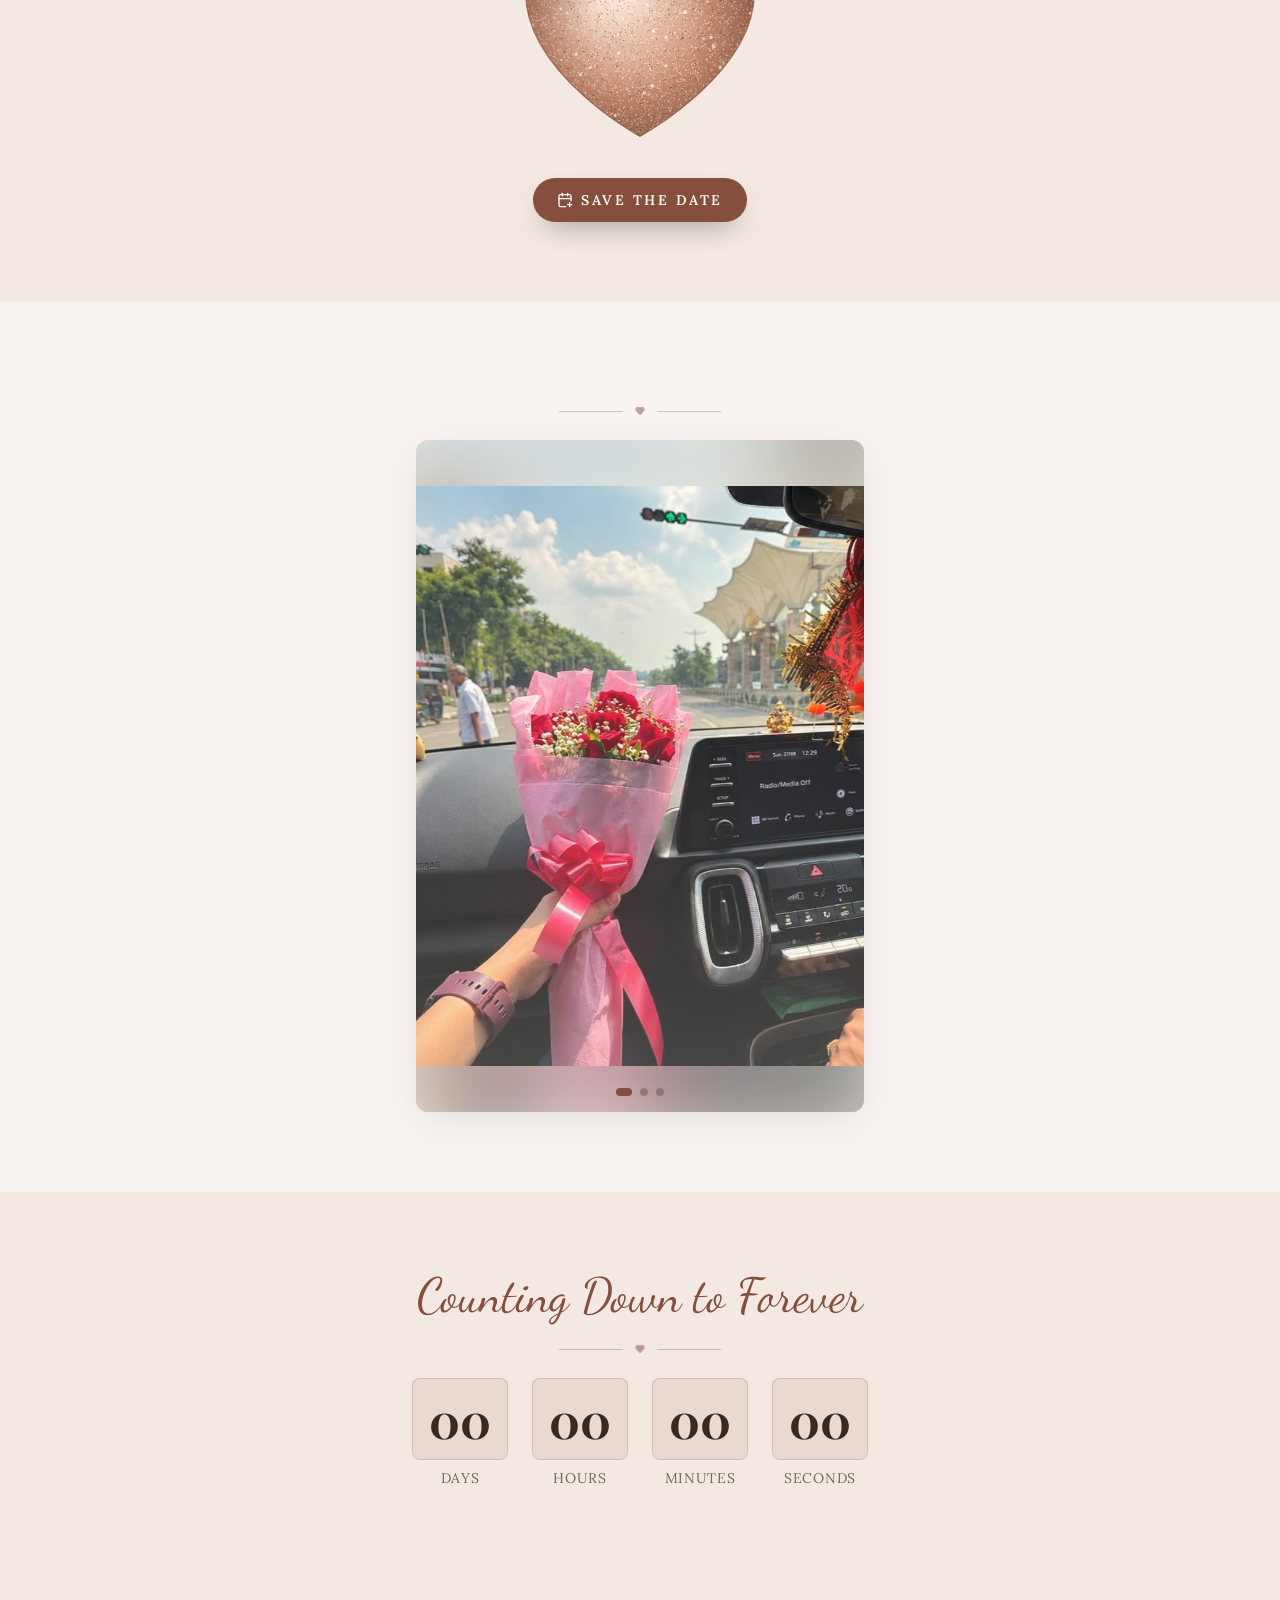
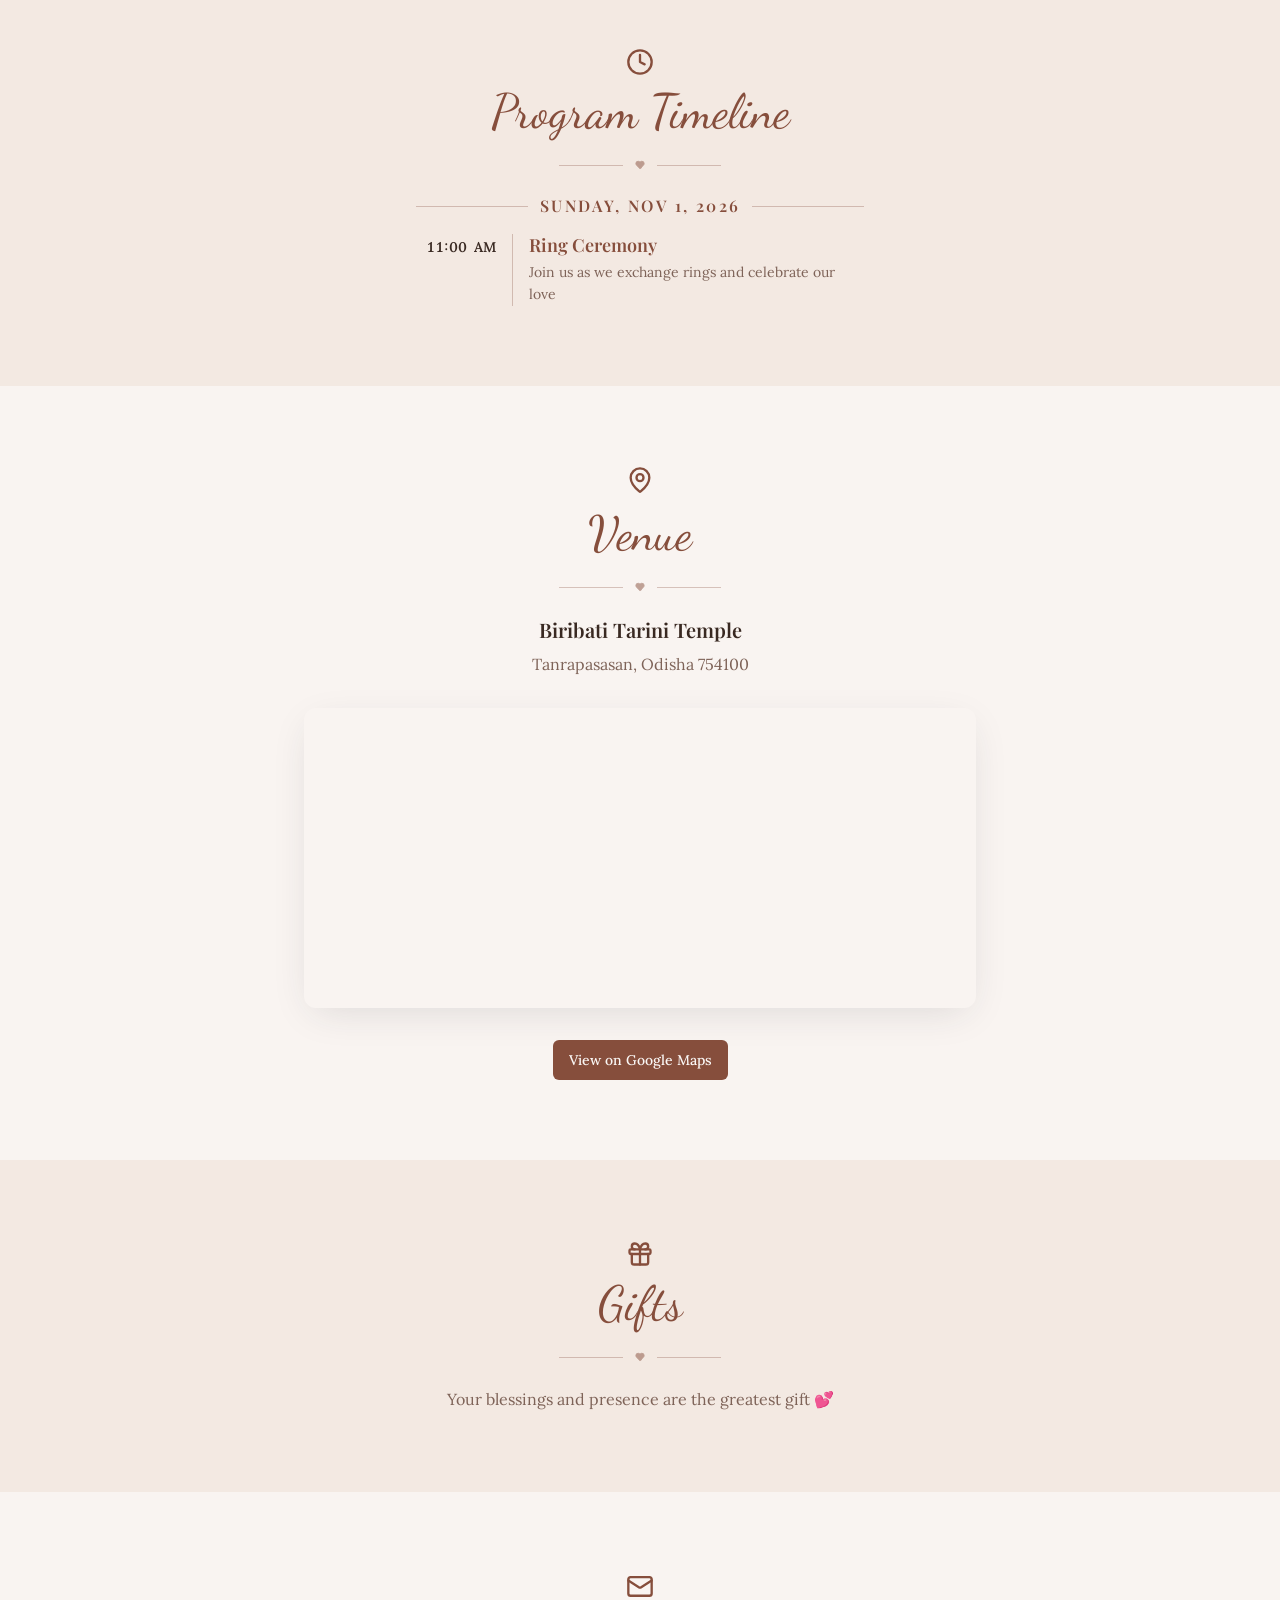
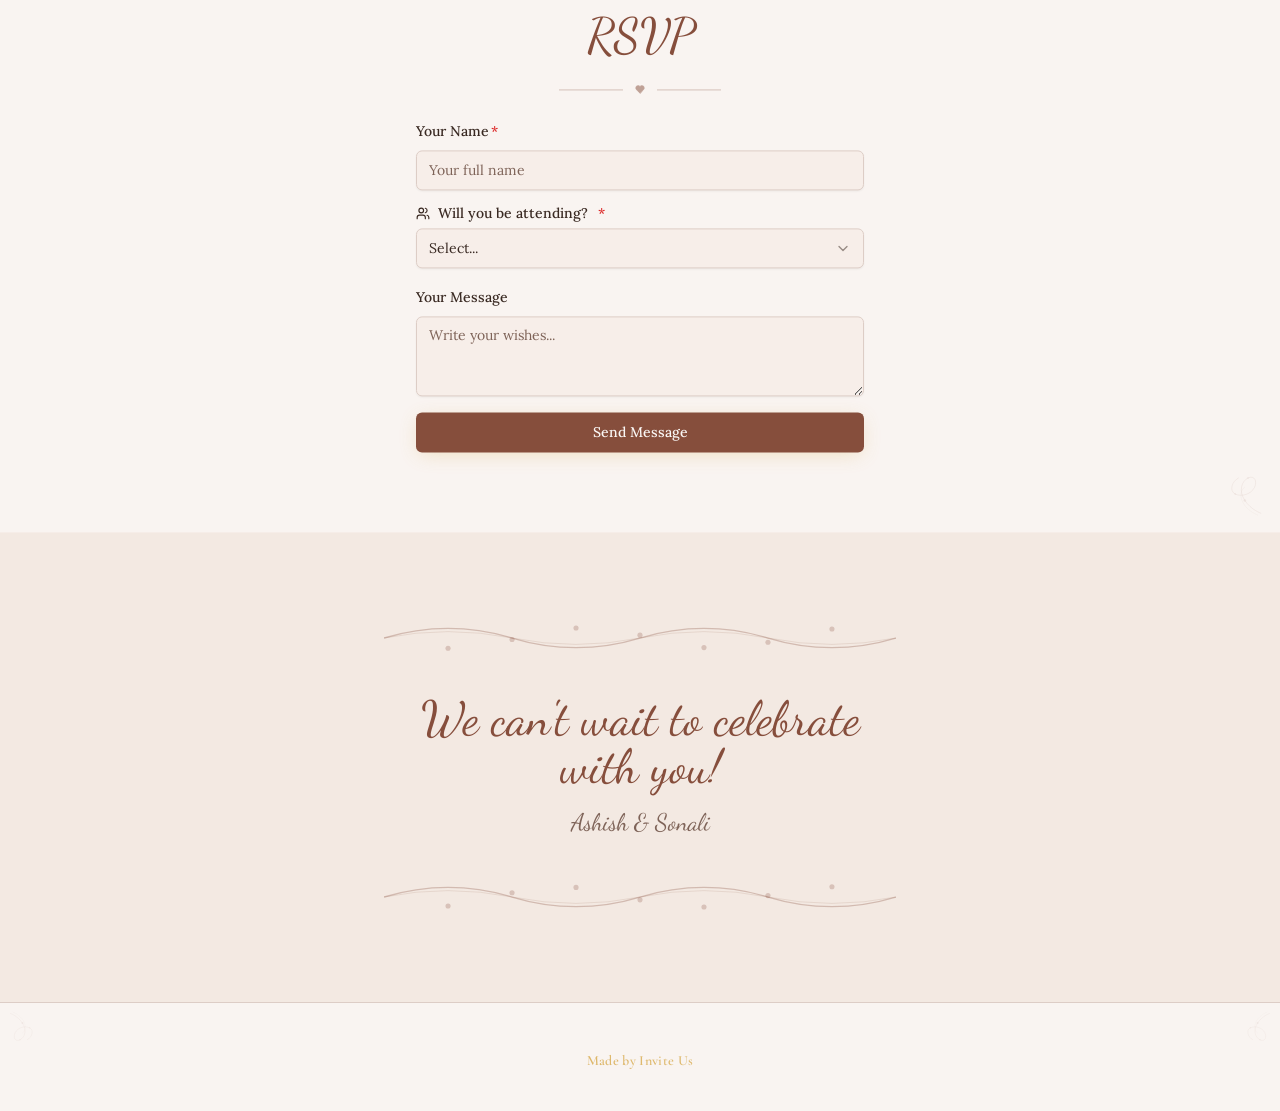
==== commit 437a4a38: "Update Open Graph tags with exact workers.dev origin and image fallbacks" ====
--- a/index.html
+++ b/index.html
@@ -3,28 +3,35 @@
   <head>
     <meta charset="UTF-8" />
     <meta name="viewport" content="width=device-width, initial-scale=1.0" />
+    <!-- Standard Meta Tags -->
     <title>Sonali &amp; Ashish — Ring Ceremony &amp; Engagement Invitation</title>
     <meta name="description" content="Together with our families, we warmly invite you to celebrate our Ring Ceremony on November 1, 2026 at Biribati Tarini Temple." />
     <meta name="author" content="Invite Us" />
 
-    <!-- Open Graph / WhatsApp Preview Tags -->
+    <!-- Open Graph (WhatsApp, Facebook, LinkedIn) -->
     <meta property="og:type" content="website" />
     <meta property="og:site_name" content="Sonali &amp; Ashish Engagement" />
     <meta property="og:title" content="Sonali &amp; Ashish — Ring Ceremony &amp; Engagement Invitation 💍✨" />
     <meta property="og:description" content="Together with our families, we warmly invite you to celebrate our Ring Ceremony on November 1, 2026 at Biribati Tarini Temple." />
-    <meta property="og:image" content="https://raw.githubusercontent.com/sakibsiddiqui07-svg/client-1/main/1.jpg" />
-    <meta property="og:image:secure_url" content="https://raw.githubusercontent.com/sakibsiddiqui07-svg/client-1/main/1.jpg" />
+    <meta property="og:url" content="https://ashishandsonaliengagement.sakibsiddiqui0704.workers.dev/" />
+    <meta property="og:image" content="https://ashishandsonaliengagement.sakibsiddiqui0704.workers.dev/1.jpg" />
+    <meta property="og:image:secure_url" content="https://ashishandsonaliengagement.sakibsiddiqui0704.workers.dev/1.jpg" />
     <meta property="og:image:type" content="image/jpeg" />
     <meta property="og:image:width" content="1080" />
     <meta property="og:image:height" content="1920" />
     <meta property="og:image:alt" content="Sonali &amp; Ashish Ring Ceremony" />
 
+    <!-- Classic Fallbacks (WhatsApp legacy / iMessage / Google) -->
+    <link rel="image_src" href="https://ashishandsonaliengagement.sakibsiddiqui0704.workers.dev/1.jpg" />
+    <meta itemprop="name" content="Sonali &amp; Ashish — Ring Ceremony &amp; Engagement Invitation 💍✨" />
+    <meta itemprop="description" content="Together with our families, we warmly invite you to celebrate our Ring Ceremony on November 1, 2026 at Biribati Tarini Temple." />
+    <meta itemprop="image" content="https://ashishandsonaliengagement.sakibsiddiqui0704.workers.dev/1.jpg" />
+
     <!-- Twitter Card -->
     <meta name="twitter:card" content="summary_large_image" />
     <meta name="twitter:title" content="Sonali &amp; Ashish — Ring Ceremony &amp; Engagement Invitation 💍✨" />
     <meta name="twitter:description" content="Together with our families, we warmly invite you to celebrate our Ring Ceremony on November 1, 2026 at Biribati Tarini Temple." />
-    <meta name="twitter:image" content="https://raw.githubusercontent.com/sakibsiddiqui07-svg/client-1/main/1.jpg" />
-
+    <meta name="twitter:image" content="https://ashishandsonaliengagement.sakibsiddiqui0704.workers.dev/1.jpg" />
     <link rel="icon" href="/favicon.png?v=20261010" type="image/png" sizes="96x96" />
     <link rel="apple-touch-icon" href="/favicon.png?v=20261010" />
     <link rel="preconnect" href="https://fonts.googleapis.com" />
